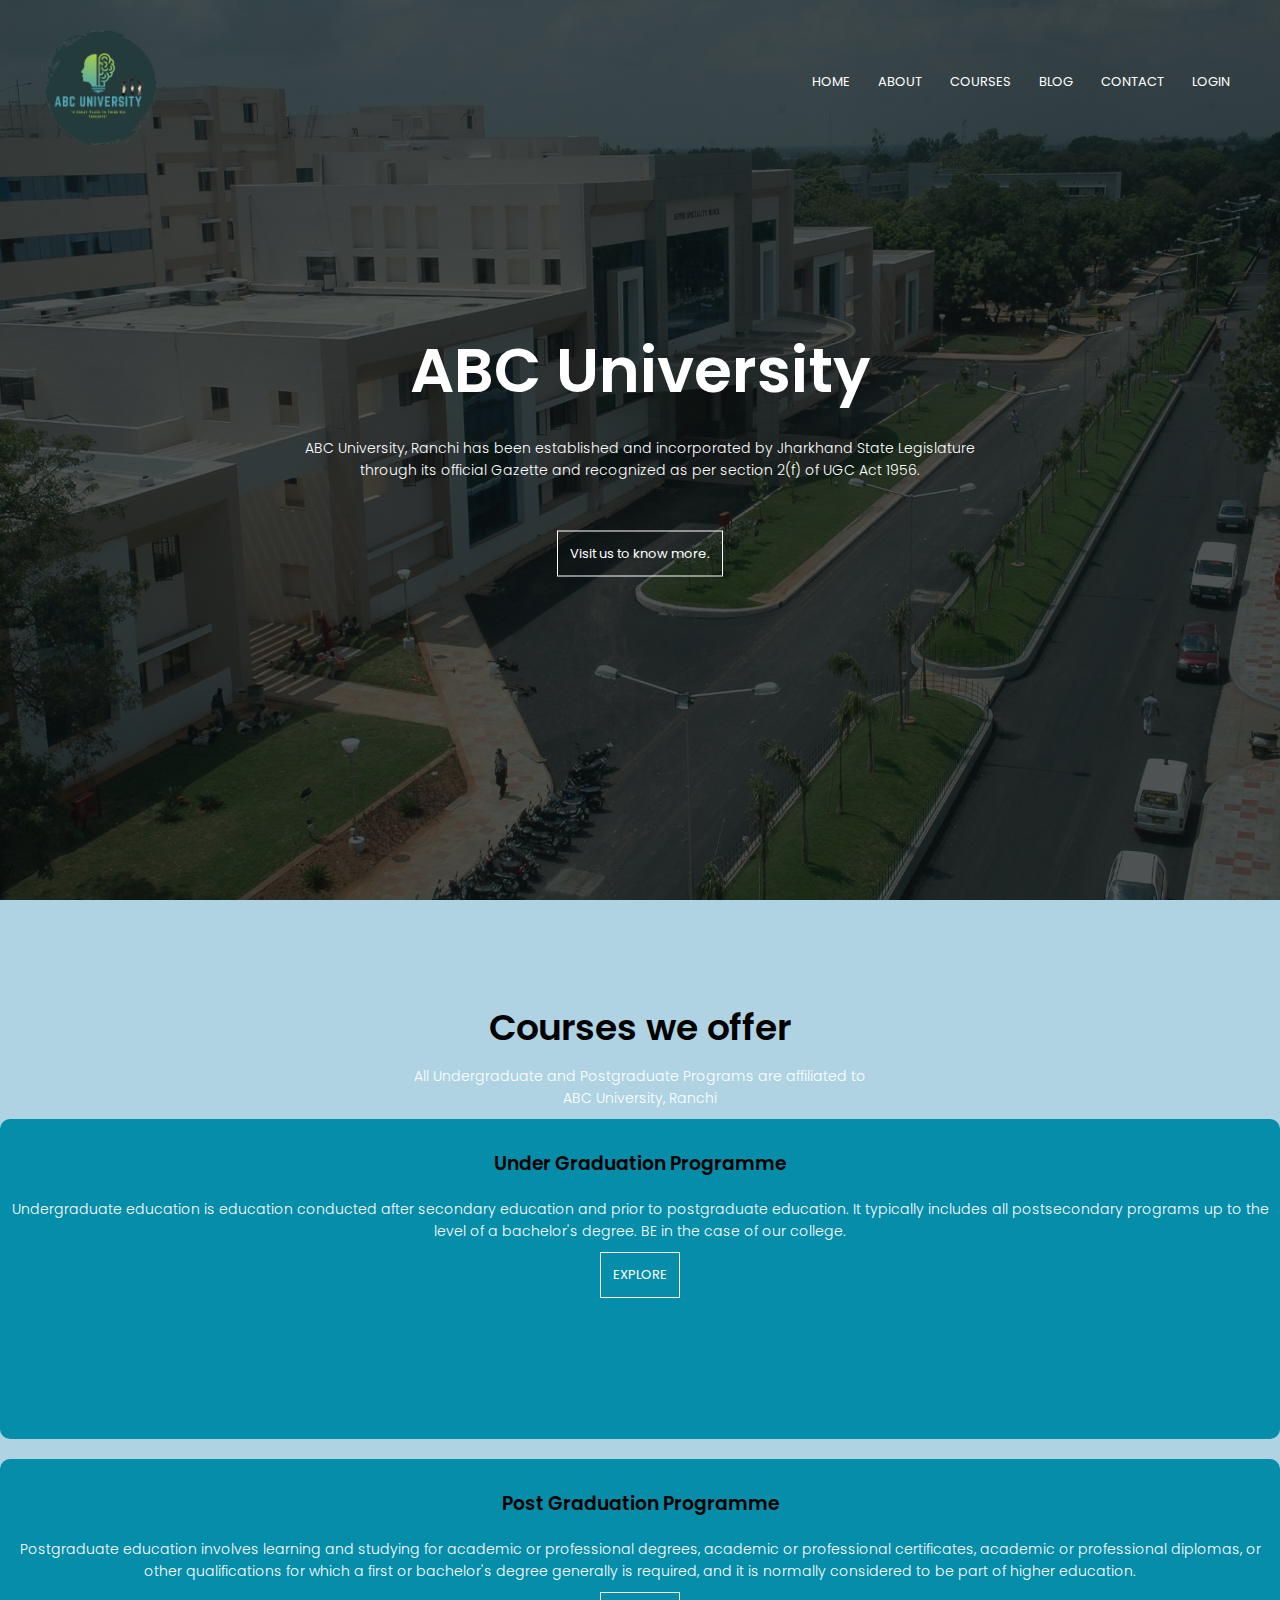
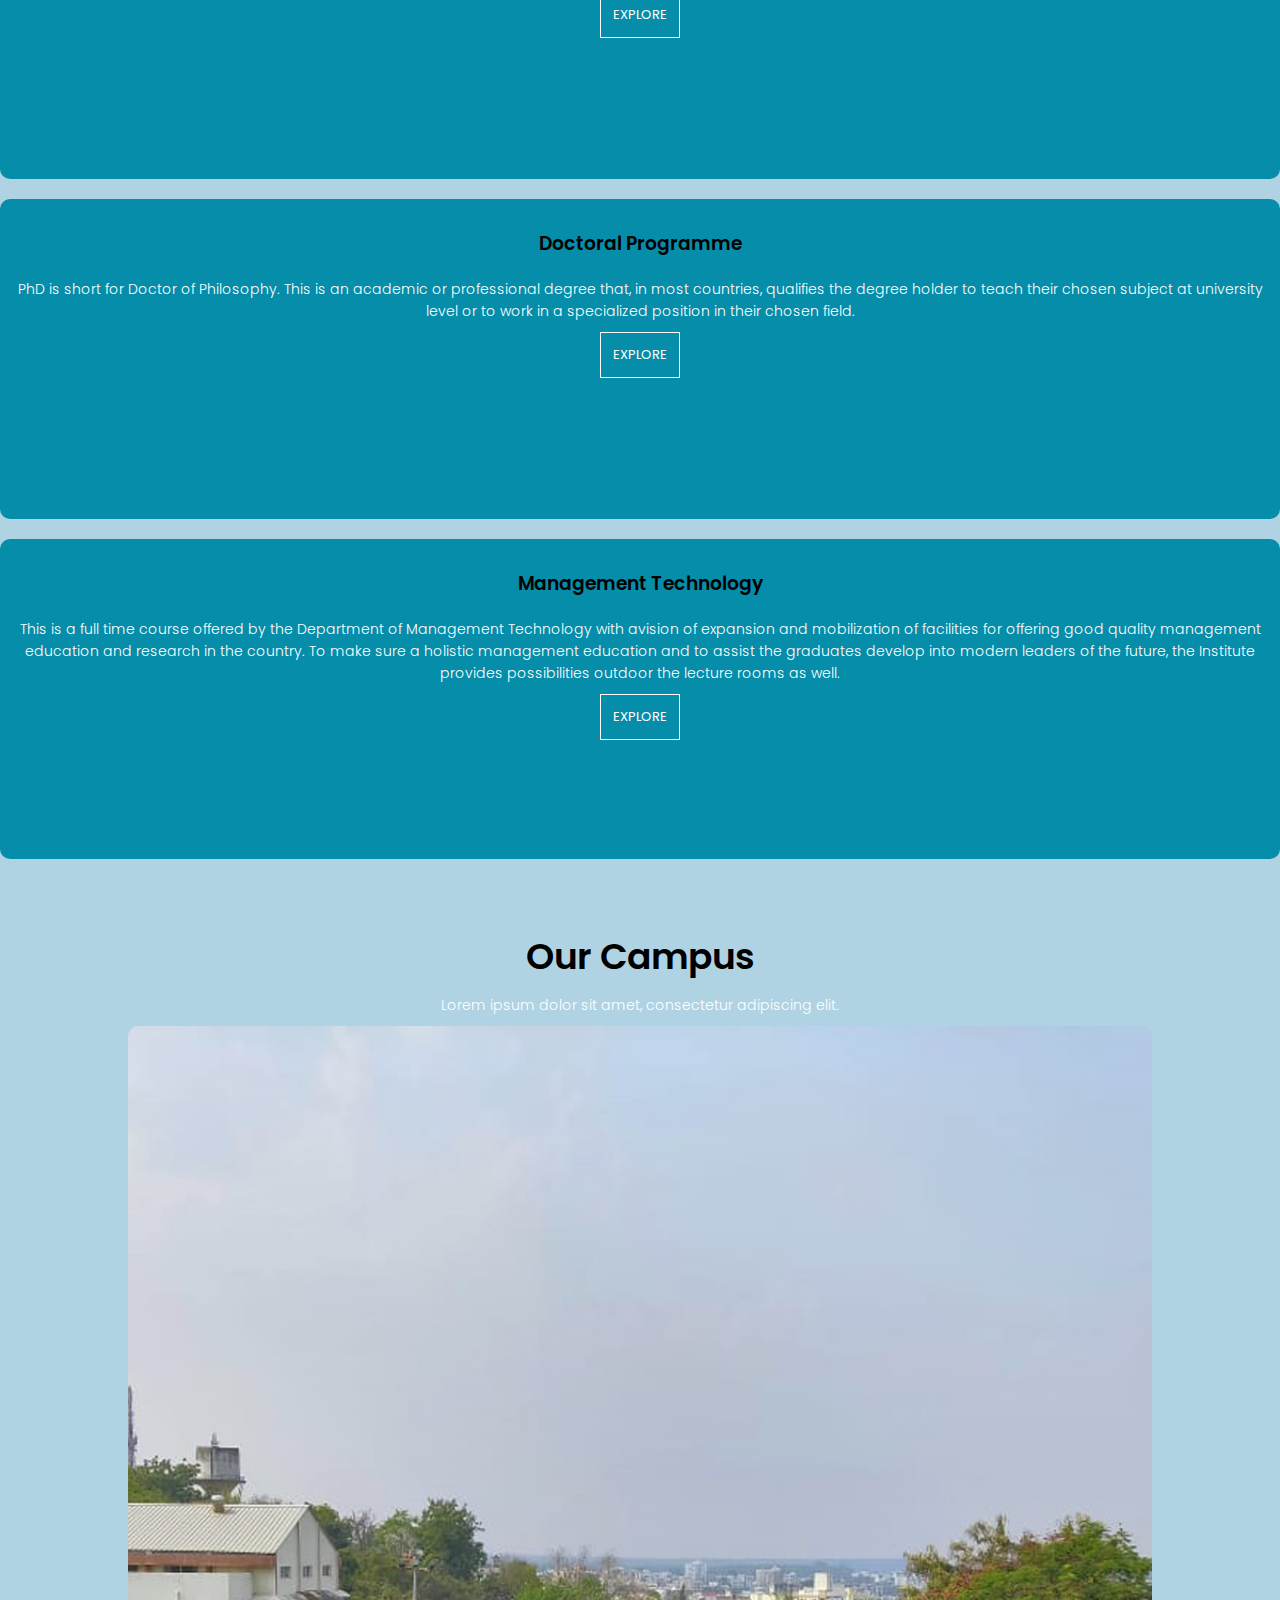
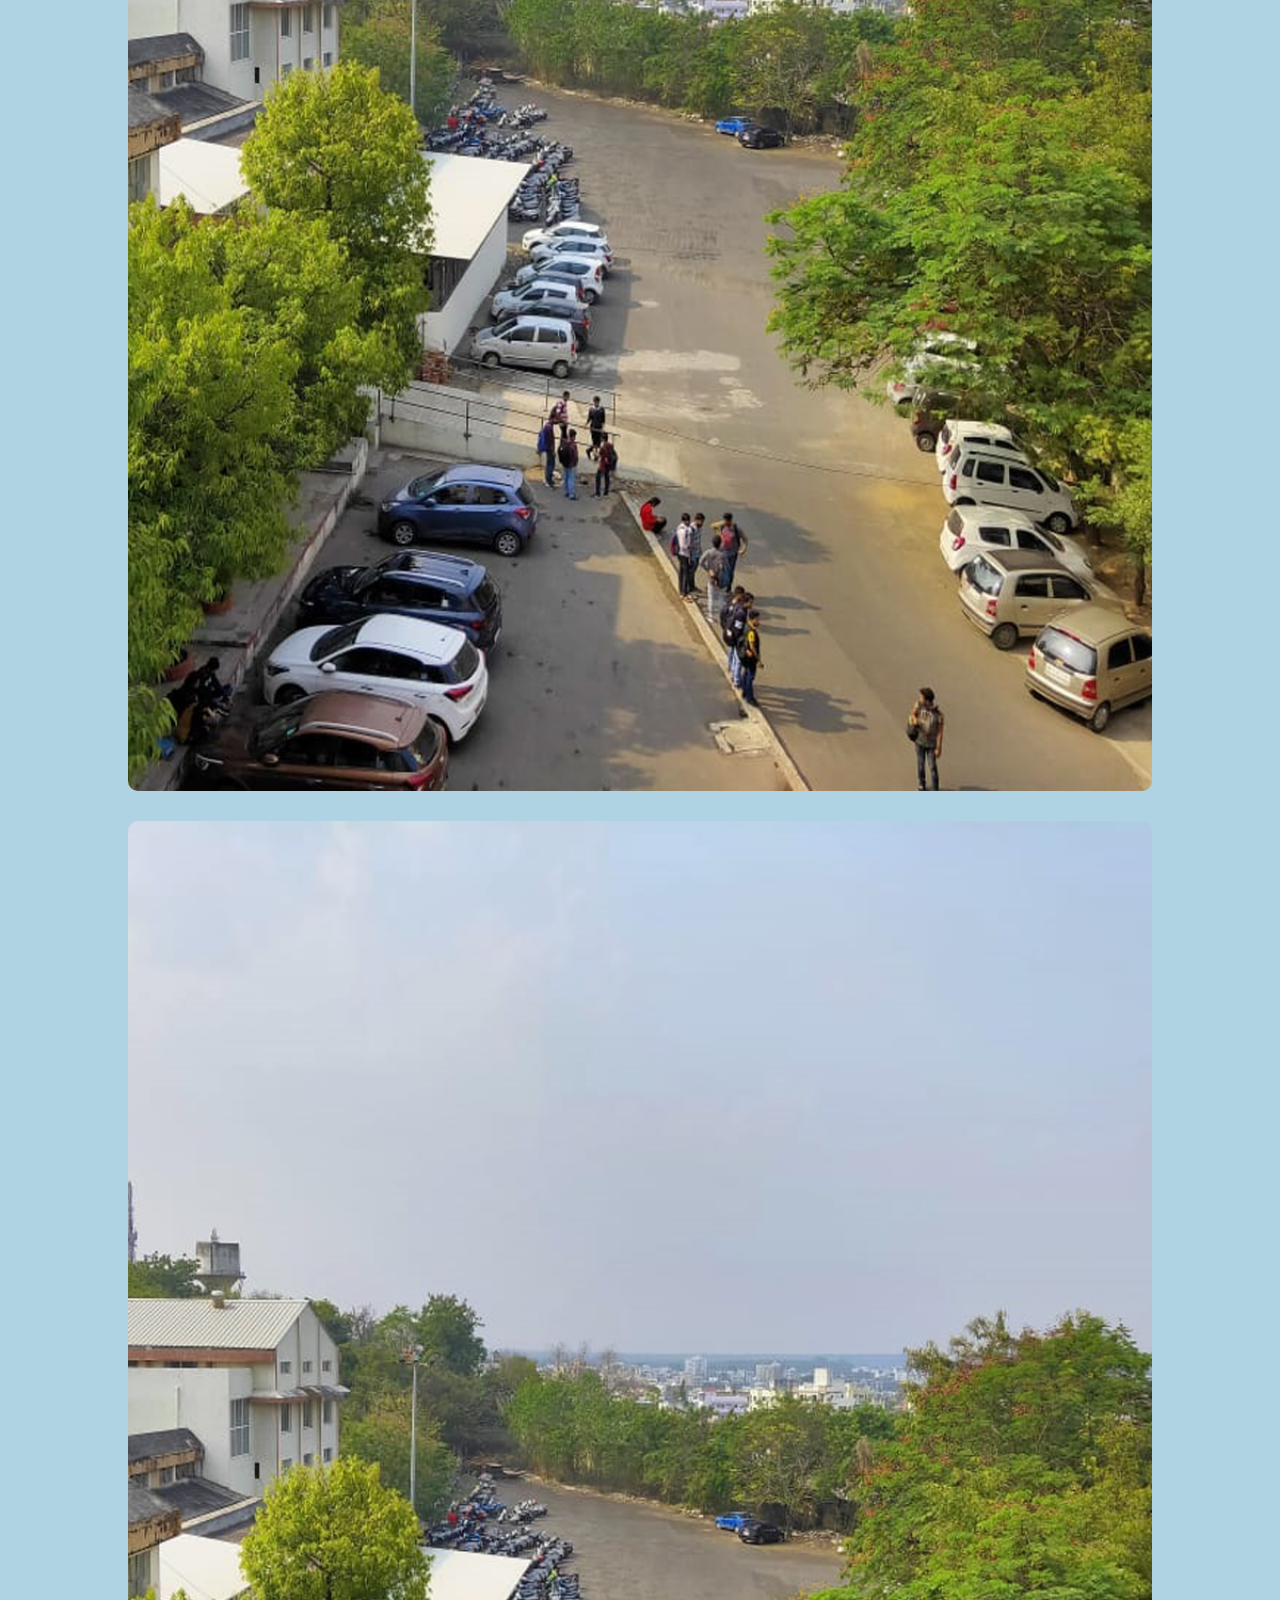
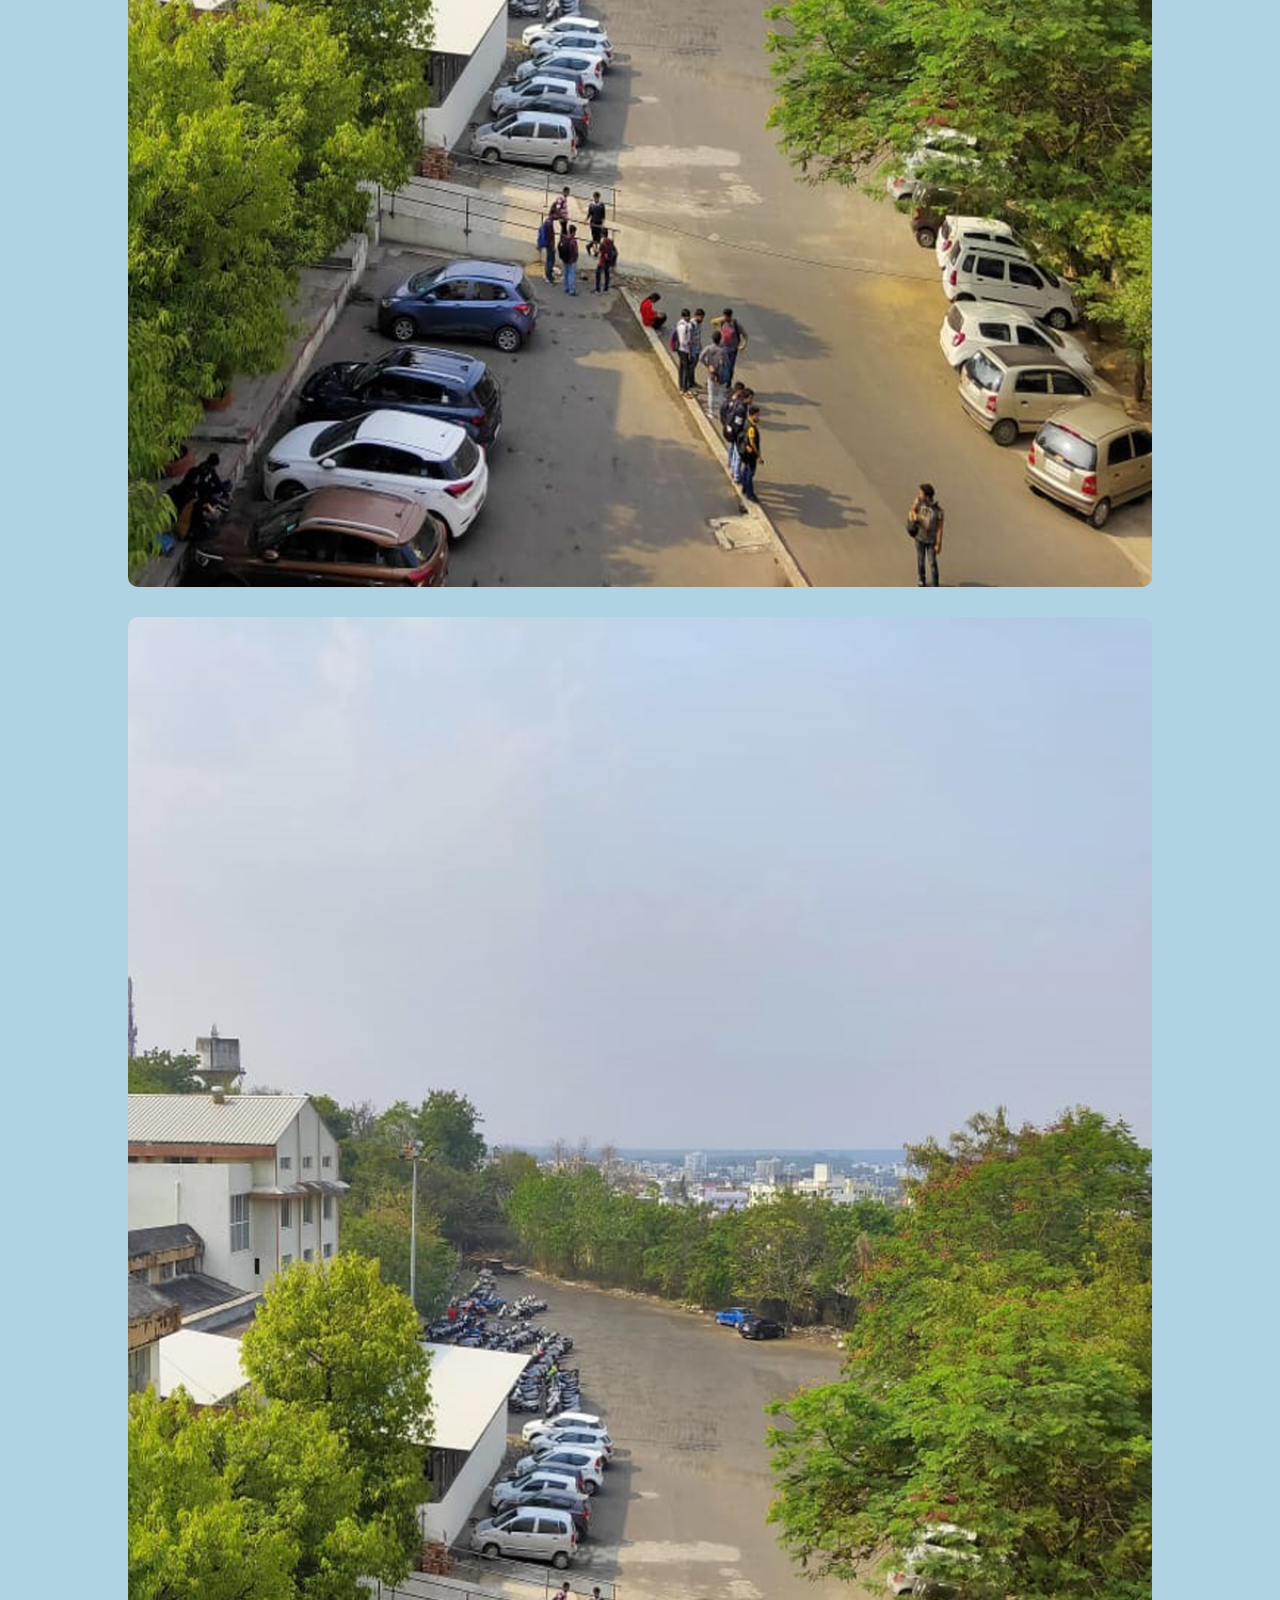
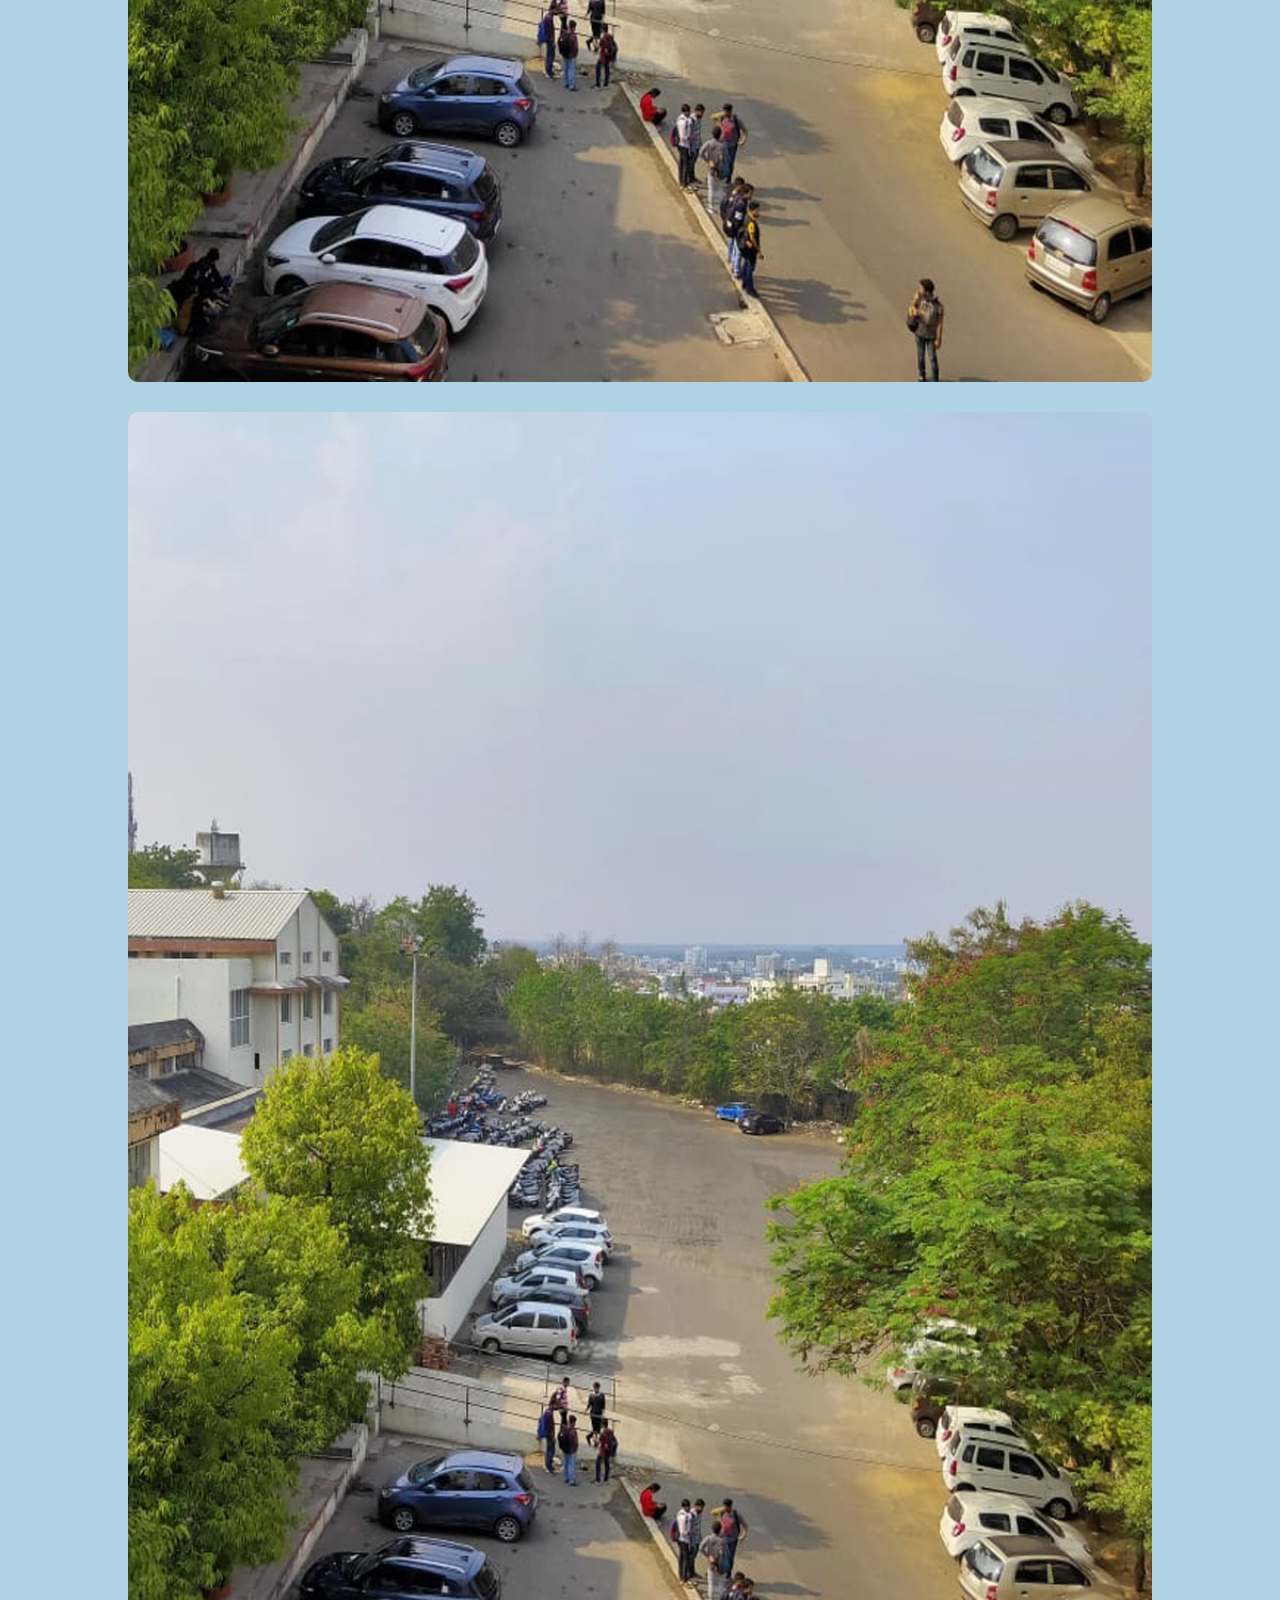
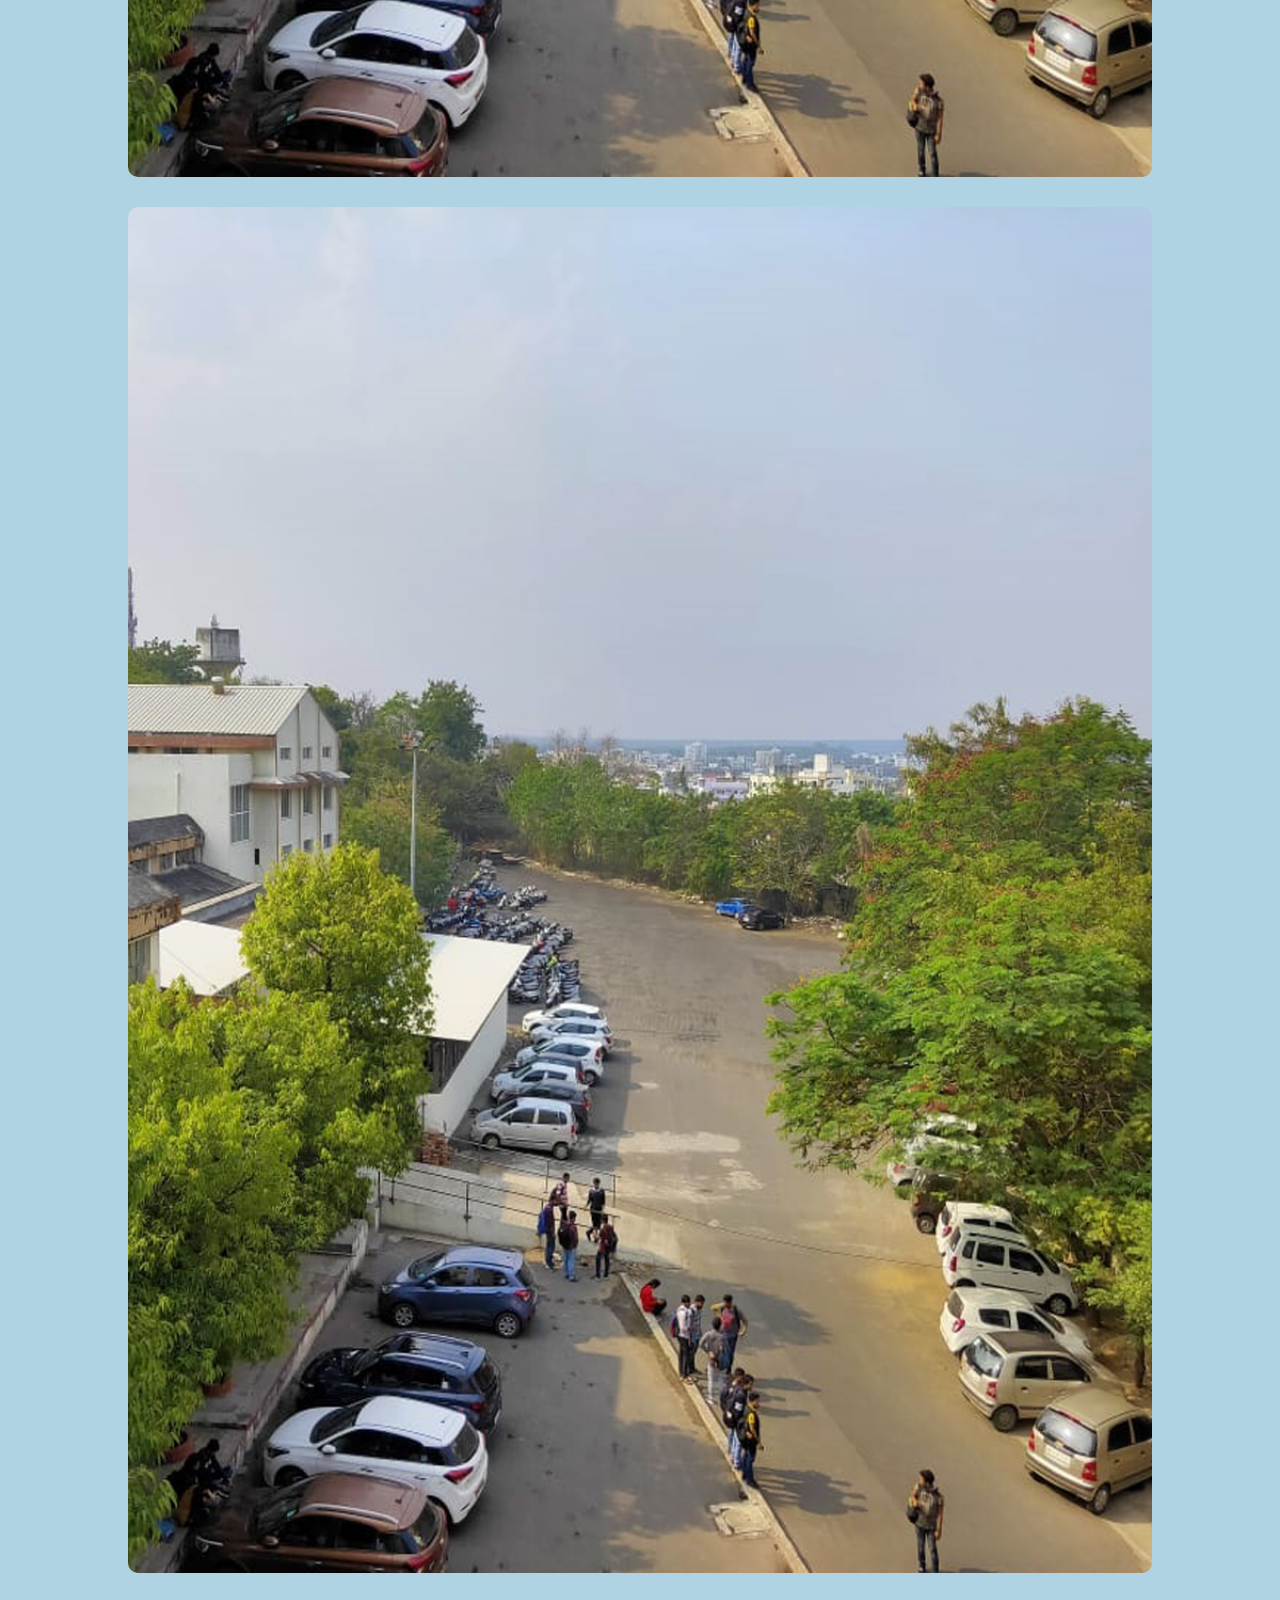
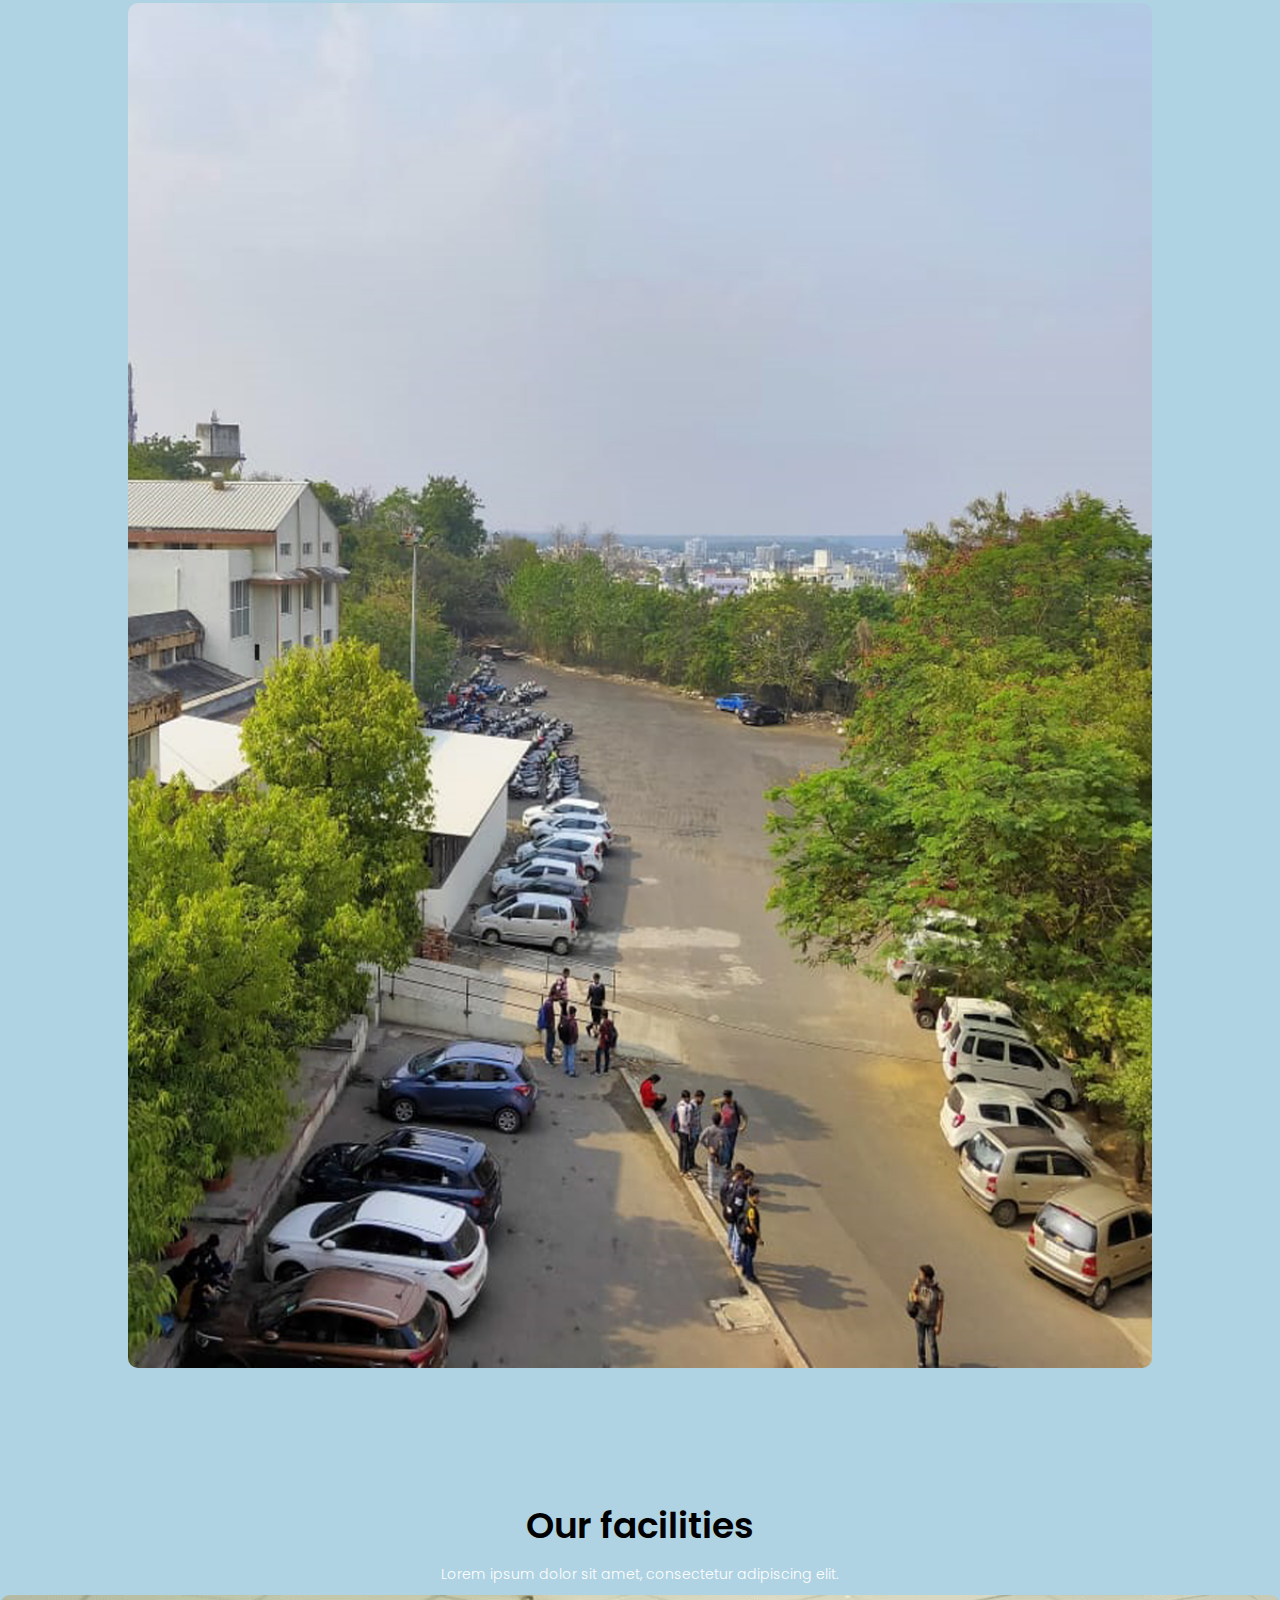
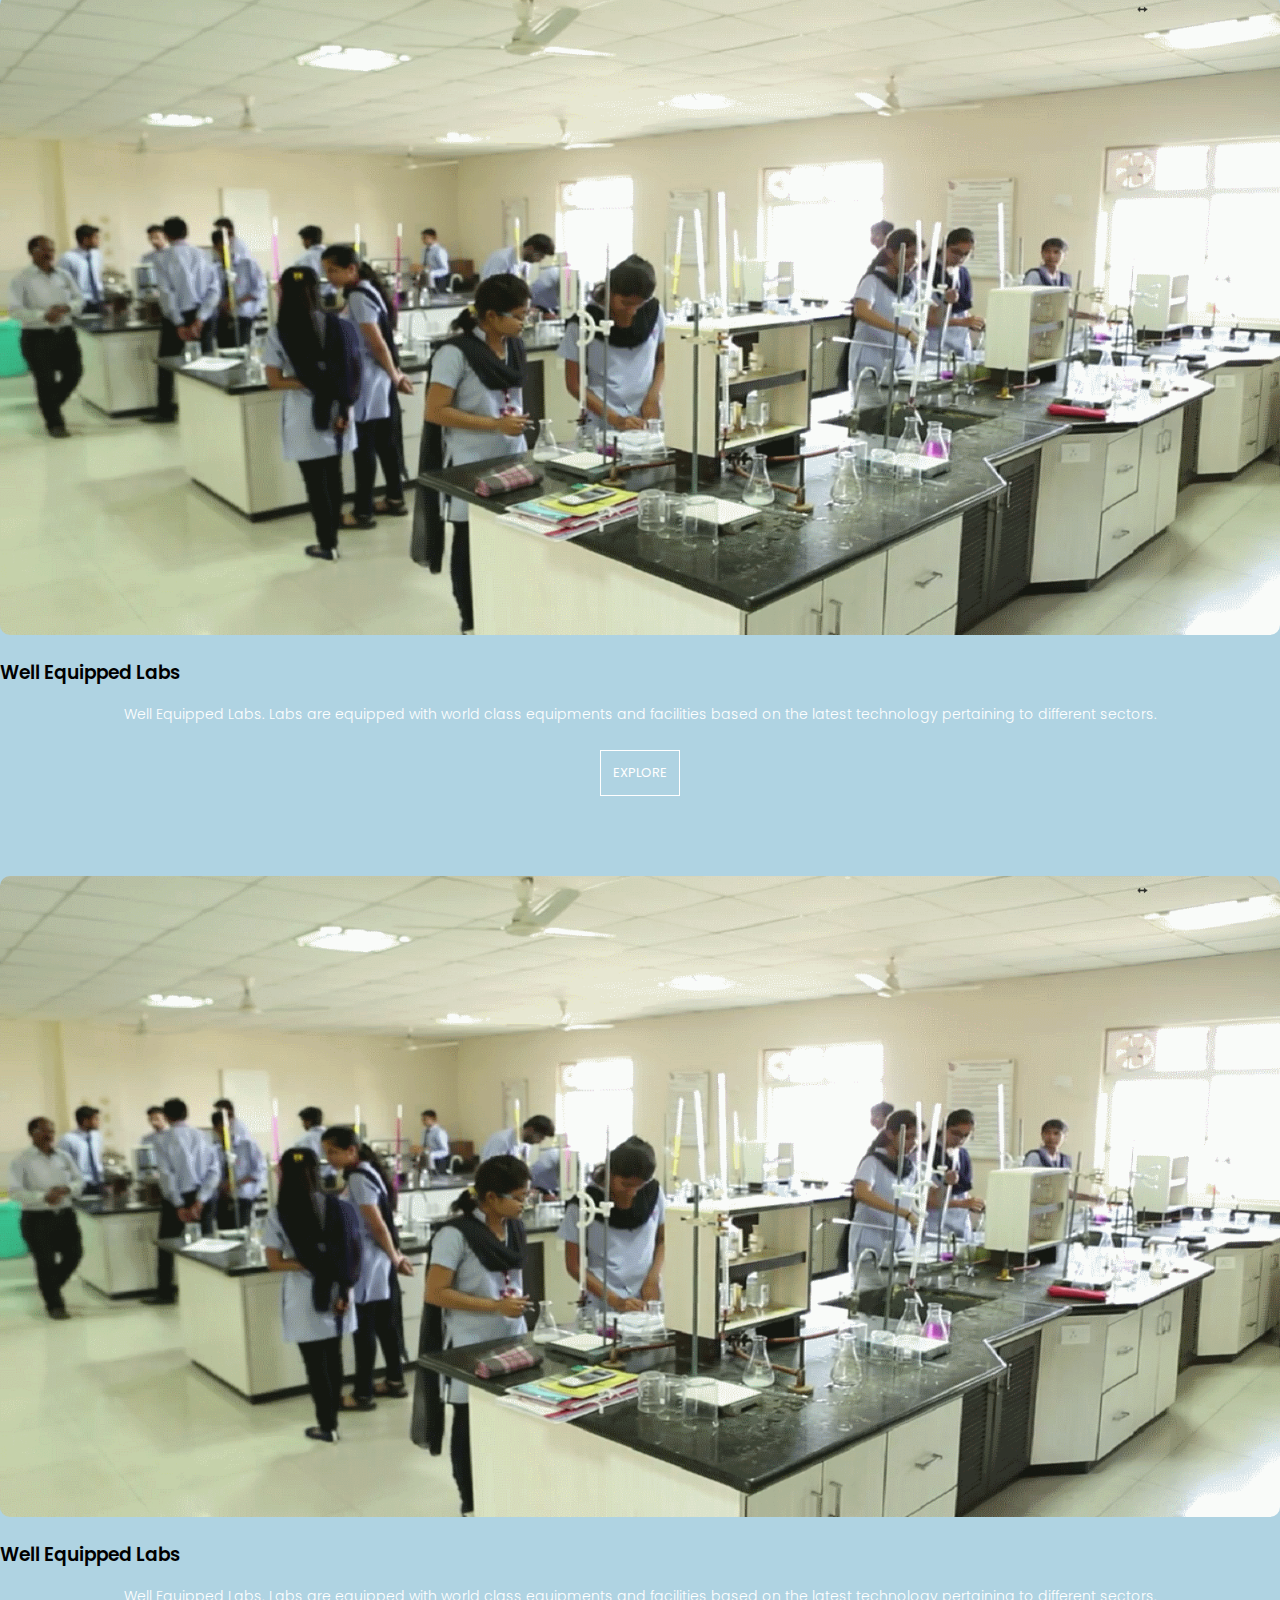
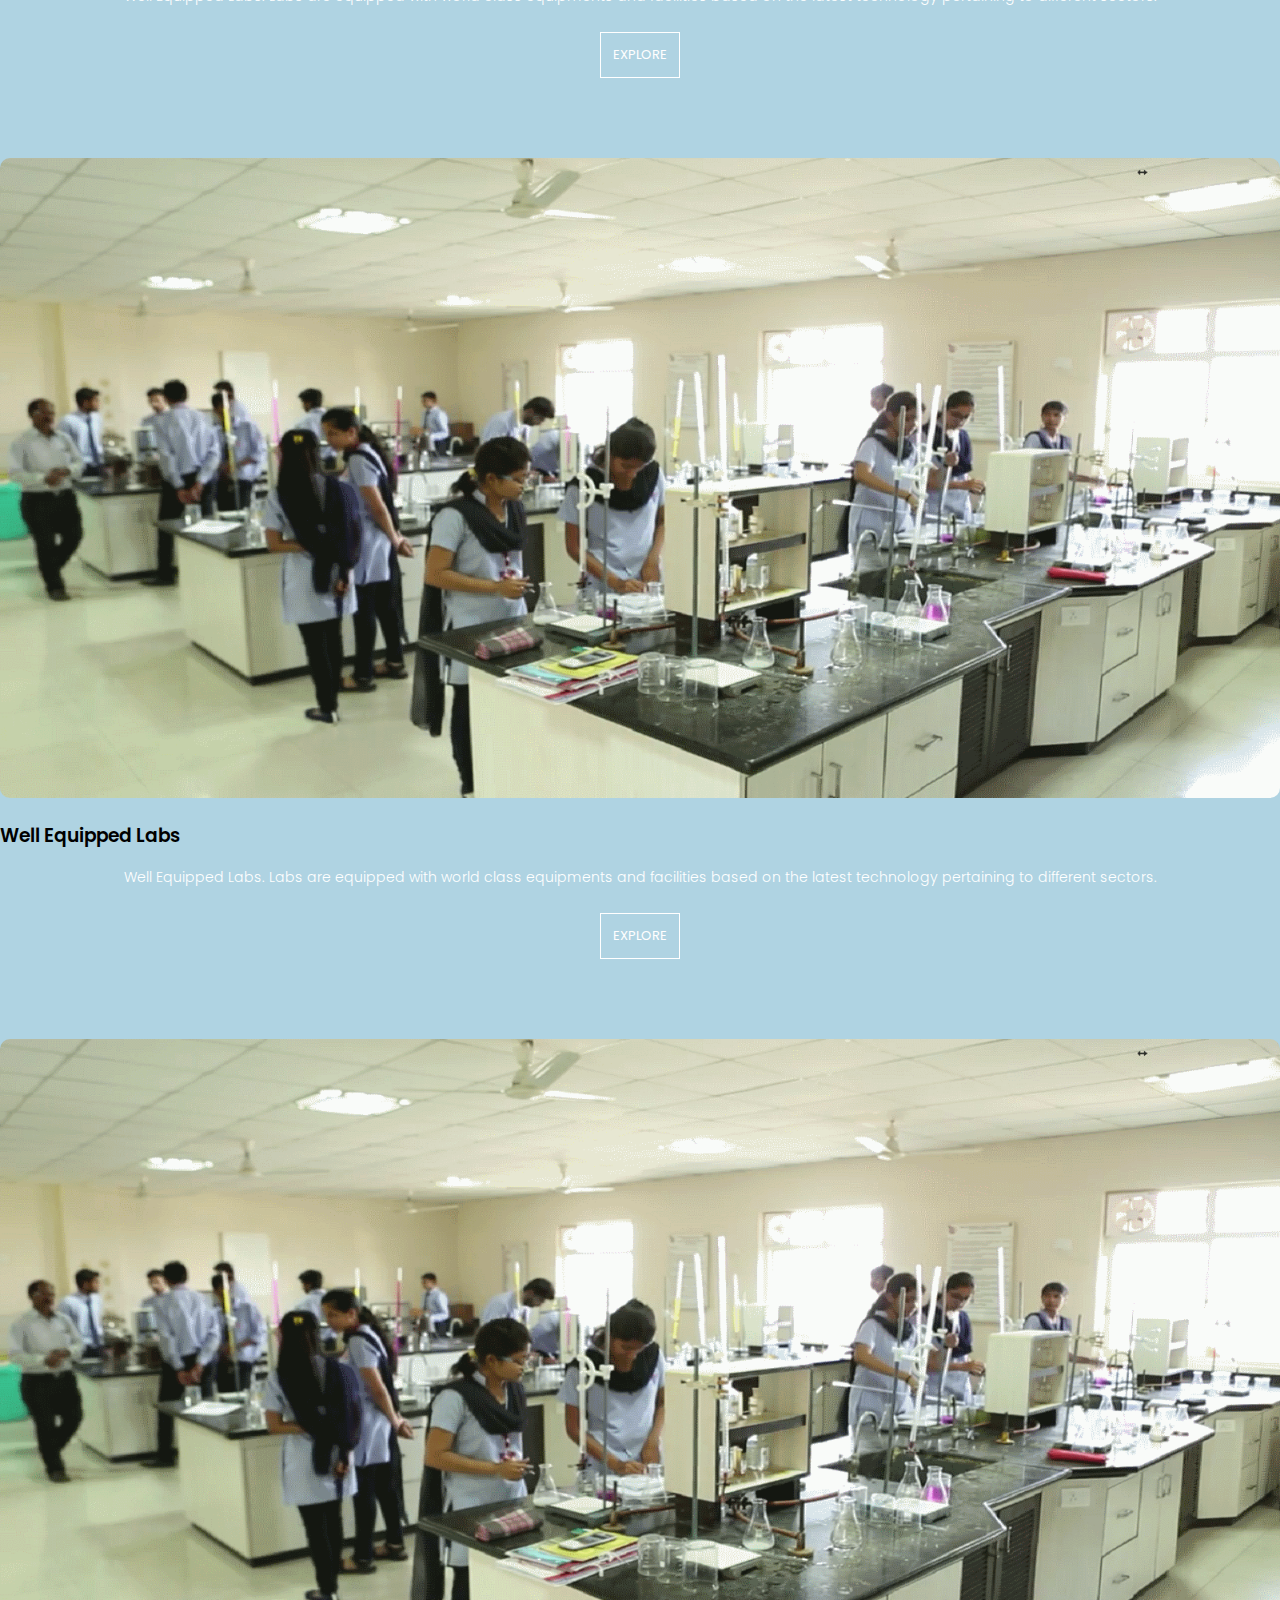
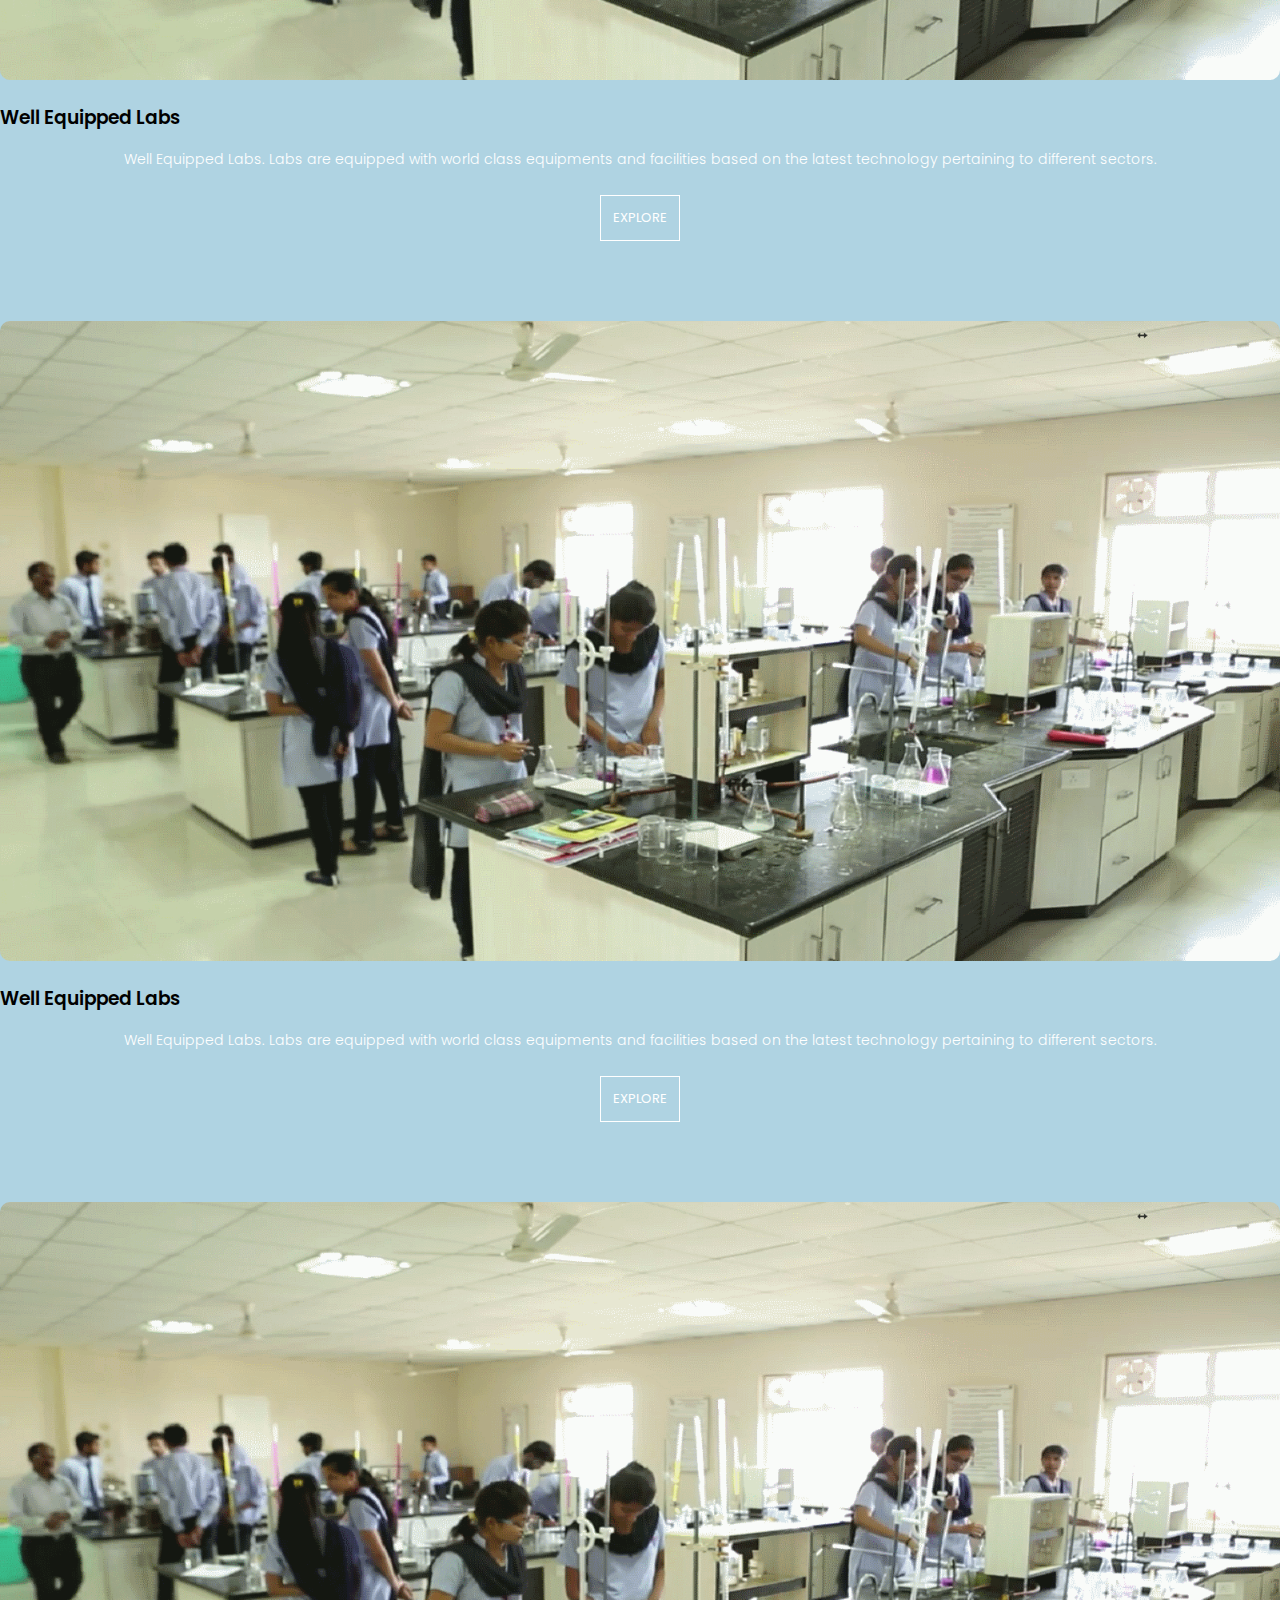
==== index.html @ eea1bbcf "Initial commit" ====
<!DOCTYPE html>
<html>
    <head>
        <meta name="viewport" content="width=device-width, initial-scale=1.0">
        <title>ABC University, Ranchi</title>
        <link rel="icon" href="images/LOGO.png">
        <link rel="stylesheet" href="https://cdn.jsdelivr.net/npm/bootstrap@4.6.2/dist/css/bootstrap.min.css" integrity="sha384-xOolHFLEh07PJGoPkLv1IbcEPTNtaed2xpHsD9ESMhqIYd0nLMwNLD69Npy4HI+N" crossorigin="anonymous">
        <link rel="stylesheet" href="css/style.css">
        <link href="https://fonts.googleapis.com/css2?family=Poppins:wght@100;200;300;400;600;700&display=swap" rel="stylesheet">
        <link rel="stylesheet" href="https://cdnjs.cloudflare.com/ajax/libs/font-awesome/6.4.0/css/all.min.css" integrity="sha512-iecdLmaskl7CVkqkXNQ/ZH/XLlvWZOJyj7Yy7tcenmpD1ypASozpmT/E0iPtmFIB46ZmdtAc9eNBvH0H/ZpiBw==" crossorigin="anonymous" referrerpolicy="no-referrer" />
    </head>
    <body>
        <section class="header">
            <nav>
                <a href="index.html"><img src="images/LOGO.png"></a>
                <div class="nav-links" id="navLinks">
                    <i class="fa fa-times" onclick="hideMenu()"></i>
                    <ul>
                        <li><a href="index.html">HOME</a></li>
                        <li><a href="about.html">ABOUT</a></li>
                        <li><a href="course.html">COURSES</a></li>
                        <li><a href="blog.html">BLOG</a></li>
                        <li><a href="contact.html">CONTACT</a></li>
                        <li><a href="#">LOGIN</a></li>
                    </ul>
                </div>
                <i class="fa fa-bars" onclick="showMenu()"></i>
            </nav>
            <div class="text-box">
                <h1>ABC University</h1>
                <p>
                    ABC University, Ranchi has been established and incorporated by Jharkhand State Legislature <br>through its official Gazette and recognized as per section 2(f) of UGC Act 1956.
                </p>
                <a href="contact.html" class="btn1">Visit us to know more.</a>
            </div>
        </section>

<!-- ------- COURSE ------- -->


<section class="course">
    <h1>Courses we offer</h1>
    <p>All Undergraduate and Postgraduate Programs are affiliated to 
        <br>ABC University, Ranchi</p>

	<div class="container">
		<div class="row">
			<div class="col-12 col-md-6 col-lg-6">
				<div class="cardd">
                    <h3>Under Graduation Programme</h3>
            <p>Undergraduate education is education conducted after secondary education and prior to postgraduate education. It typically includes all postsecondary programs up to the level of a bachelor's degree. BE in the case of our college.</p>
            <a href="ugcourses.html" class="btn1 red-btn">EXPLORE</a> 
                </div>
			</div>
			<div class="col-12 col-md-6 col-lg-6">
				<div class="cardd">
                    <h3>Post Graduation Programme</h3>
                    <p>Postgraduate education involves learning and studying for academic or professional degrees, academic or professional certificates, academic or professional diplomas, or other qualifications for which a first or bachelor's degree generally is required, and it is normally considered to be part of higher education.</p>
                    <a href="#" class="btn1 red-btn">EXPLORE</a>
                </div>
			</div>
            <div class="col-12 col-md-6 col-lg-6">
				<div class="cardd">
                    <h3>Doctoral Programme</h3>
                    <p>PhD is short for Doctor of Philosophy. This is an academic or professional degree that, in most countries, qualifies the degree holder to teach their chosen subject at university level or to work in a specialized position in their chosen field.</p>
                    <a href="#" class="btn1 red-btn">EXPLORE</a>
                </div>
			</div>
            <div class="col-12 col-md-6 col-lg-6">
				<div class="cardd">
                    <h3>Management Technology</h3>
                    <p>This is a full time course offered by the Department of Management Technology with avision of expansion and mobilization of facilities for offering good quality management education and research in the country.
                    To make sure a holistic management education and to assist the graduates develop into modern leaders of the future, the Institute provides possibilities outdoor the lecture rooms as well.</p>
                    <a href="#" class="btn1 red-btn">EXPLORE</a>
                </div>
			</div>
            
		</div>
	</div>
</section>

<!-- ------- CAMPUS --------->

<section  class="campus">
    <h1>Our Campus</h1>
    <p>Lorem ipsum dolor sit amet, consectetur adipiscing elit.</p>

    <div class="container">
        <div class="row">
            <div class="col-12 col-md-4 col-lg-4 campus-gallery">
                <img src="images/parking.png">
            <div class="layer">
                <h3>Parking</h3>
            </div>
            </div>
        
            <div class="col-12 col-md-4 col-lg-4 campus-gallery">
                <img src="images/parking.png">
            <div class="layer">
                <h3>Parking</h3>
            </div>
            </div>

            <div class="col-12 col-md-4 col-lg-4 campus-gallery">
                <img src="images/parking.png">
            <div class="layer">
                <h3>Parking</h3>
            </div>
            </div>

            <div class="col-12 col-md-4 col-lg-4 campus-gallery">
                <img src="images/parking.png">
            <div class="layer">
                <h3>Parking</h3>
            </div>
            </div>

            <div class="col-12 col-md-4 col-lg-4 campus-gallery">
                <img src="images/parking.png">
            <div class="layer">
                <h3>Parking</h3>
            </div>
            </div>

            <div class="col-12 col-md-4 col-lg-4 campus-gallery">
                <img src="images/parking.png">
            <div class="layer">
                <h3>Parking</h3>
            </div>
            </div>
        </div>
    </div>
</section>



<!-- -------FACILITIES------- -->

<section class="facilities">
    <h1>Our facilities</h1>
    <p>Lorem ipsum dolor sit amet, consectetur adipiscing elit.</p>

        <div class="container">
            <div class="row">
                <div class="col-12 col-md-4 col-lg-4 facilities-a">
                    <img src="images/background.png" alt="">
                    <h3>Well Equipped Labs</h3>
                    <p>Well Equipped Labs. Labs are equipped with world class equipments and facilities based on the latest technology pertaining to different sectors.</p>
                    <br>
                    <a class="btn1 red-btn" href="#">EXPLORE</a>
                </div>
                <div class="col-12 col-md-4 col-lg-4 facilities-a">
                    <img src="images/background.png" alt="">
                    <h3>Well Equipped Labs</h3>
                    <p>Well Equipped Labs. Labs are equipped with world class equipments and facilities based on the latest technology pertaining to different sectors.</p>
                    <br>
                    <a class="btn1 red-btn" href="#">EXPLORE</a>
                </div>
                <div class="col-12 col-md-4 col-lg-4 facilities-a">
                    <img src="images/background.png" alt="">
                    <h3>Well Equipped Labs</h3>
                    <p>Well Equipped Labs. Labs are equipped with world class equipments and facilities based on the latest technology pertaining to different sectors.</p>
                    <br>
                    <a class="btn1 red-btn" href="#">EXPLORE</a>
                </div>
                <div class="col-12 col-md-4 col-lg-4 facilities-a">
                    <img src="images/background.png" alt="">
                    <h3>Well Equipped Labs</h3>
                    <p>Well Equipped Labs. Labs are equipped with world class equipments and facilities based on the latest technology pertaining to different sectors.</p>
                    <br>
                    <a class="btn1 red-btn" href="#">EXPLORE</a>
                </div>
                <div class="col-12 col-md-4 col-lg-4 facilities-a">
                    <img src="images/background.png" alt="">
                    <h3>Well Equipped Labs</h3>
                    <p>Well Equipped Labs. Labs are equipped with world class equipments and facilities based on the latest technology pertaining to different sectors.</p>
                    <br>
                    <a class="btn1 red-btn" href="#">EXPLORE</a>
                </div>
                <div class="col-12 col-md-4 col-lg-4 facilities-a">
                    <img src="images/background.png" alt="">
                    <h3>Well Equipped Labs</h3>
                    <p>Well Equipped Labs. Labs are equipped with world class equipments and facilities based on the latest technology pertaining to different sectors.</p>
                    <br>
                    <a class="btn1 red-btn" href="#">EXPLORE</a>
                </div>
            </div>
        </div>
</section>


<!-- -------Testimonials----- -->

<section class="testimonials">
    <h1>What our students say</h1>
    <p>Lorem ipsum dolor sit amet, consectetur adipiscing elit.</p>
    <div class="container">
        <div class="row">
            <div class="col-12 col-md-6 col-lg-6 ">
                <div class="testimonials-a">
                <img src="images/user1.png" alt="">
            <div>
                <p>
                    Yes,  it is an amazing life in that campus but i could only enjoy 1 year as later pandemic happened.  We have all courses text book as well as other books in our library. Our college is always clean the food in canteen is hygienic too. The area is totally safe and it is 5-7 min walking from the station & college can handle the emergenices too.
                </p>
                <h3>Manish Sharma</h3>
                <i class="fa fa-star"></i>
                <i class="fa fa-star"></i>
                <i class="fa fa-star"></i>
                <i class="fa fa-star"></i>
                <i class="fa fa-star-o"></i>
            </div>
            </div>
            </div>
            <div class="col-12 col-md-6 col-lg-6">
                <div class="testimonials-a">
            <img src="images/user2.jpeg" alt="">
            <div>
                <p>
                    Yes My college has necessary infrastructure and facilities. We have many fans, lights, blackboard, smart board in the classroom. it is an amazing life in that campus but i could only enjoy 1 year as later pandemic happened. There 3 basketball grounds, one football ground. badminton area, chess room, 3 canteen, library and much more. 
                </p>
                <h3>Ayush Anand</h3>
                <i class="fa fa-star"></i>
                <i class="fa fa-star"></i>
                <i class="fa fa-star"></i>
                <i class="fa fa-star"></i>
                <i class="fa fa-star-half-o"></i>
            </div>
            </div>
        </div>
        </div>
    </div>
</section>

<!-- --------Contact -------  -->

<section class="contactUs">
    <h1>Enroll for our courses <br>And enquire about Admissions</h1>
    <a href="contact.html" class="btn1">CONTACT US</a>
</section>


<!-- ------- Footer -------  -->

<section class="footer">
    <h4>About us</h4>
    <p>
        ABC University, Ranchi has been established and incorporated by Jharkhand State Legislature <br>through its official Gazette and recognized as per section 2(f) of UGC Act 1956.
    </p>
    <div class="icons">
        <a class="plain-link" href="#"><i class="fa fa-twitter"></i></a>
        <a class="plain-link" href="#"><i class="fa fa-facebook"></i></a>
        <a class="plain-link" href="#"><i class="fa fa-instagram"></i></a>
        <a class="plain-link" href="#"><i class="fa fa-youtube"></i></a>
    </div>
    <p>
        Made by Manish Sharma
        <br>
        Copyright @ 2023
            <a class="plain-link icons-blue" href="#"><i class="fa fa-linkedin"></i></a>
            <a class="plain-link icons-blue" href="#"><i class="fa fa-github"></i></a>
            <a class="plain-link icons-blue" href="#"><i class="fa fa-instagram"></i></a>
            <a class="plain-link icons-blue" href="#"><i class="fa fa-at"></i></a>
    </p>
</section>

<!-- -------------JavaScript for Nav Bar------------ -->
        <script>
            var navLinks = document.getElementById("navLinks");
            function showMenu(){
                navLinks.style.right = "0";
            }
            function hideMenu(){
                navLinks.style.right = "-200px";
            }
        </script>
        <script src="https://cdn.jsdelivr.net/npm/jquery@3.5.1/dist/jquery.slim.min.js" integrity="sha384-DfXdz2htPH0lsSSs5nCTpuj/zy4C+OGpamoFVy38MVBnE+IbbVYUew+OrCXaRkfj" crossorigin="anonymous"></script>
        <script src="https://cdn.jsdelivr.net/npm/bootstrap@4.6.2/dist/js/bootstrap.bundle.min.js" integrity="sha384-Fy6S3B9q64WdZWQUiU+q4/2Lc9npb8tCaSX9FK7E8HnRr0Jz8D6OP9dO5Vg3Q9ct" crossorigin="anonymous"></script>

    </body>
</html>
---- css/style.css ----
* {
  margin: 0;
  padding: 0;
  font-family: "Poppins", sans-serif;
  scroll-behavior: smooth;
}

body {
  background-color: #AFD3E2;
}

::-webkit-scrollbar {
  width: 5px;
}

::-webkit-scrollbar-track {
  background: #f1f1f1;
}

::-webkit-scrollbar-thumb {
  background: #888;
}

::-webkit-scrollbar-thumb:hover {
  background: #555;
}

.header {
  min-height: 100vh;
  width: 100%;
  background-image: linear-gradient(rgba(4, 9, 10, 0.7), rgba(4, 9, 10, 0.7)),
    url(/images/banner.jpg);
  background-position: center;
  background-size: cover;
  position: relative;
}

nav {
  display: flex;
  padding: 2% 3%;
  justify-content: space-between;
  align-items: center;
}

nav img {
  height: 120px;
}

.nav-links {
  margin-top: -50px;
  flex: 1;
  text-align: right;
}

.nav-links ul li {
  list-style: none;
  display: inline-block;
  padding: 8px 12px;
  position: relative;
}

.nav-links ul li a {
  color: white;
  text-decoration: none;
  font-size: 13px;
}

.nav-links ul li ::after {
  content: "";
  width: 0%;
  height: 2px;
  background: #f44336;
  display: block;
  margin: auto;
  transition: 0.3s;
}

.nav-links ul li :hover::after {
  width: 100%;
}

.text-box {
  width: 90%;
  color: white;
  position: absolute;
  top: 50%;
  left: 50%;
  transform: translate(-50%, -50%);
  text-align: center;
}

.text-box h1 {
  font-size: 62px;
}
.text-box p {
  margin: 10px 0 40px;
  font-size: 14px;
  color: white;
}

.plain-link {
  text-decoration: none;
  color: inherit;
  cursor: pointer;
}

.btn1 {
  display: inline-block;
  text-decoration: none !important;
  color: white !important;
  border: 1px solid white;
  padding: 12px;
  font-size: 13px;
  background: transparent;
  position: relative;
  cursor: pointer;
}

.btn1:hover {
  border: 1px solid #f44336;
  background: #f44336;
  transition: 0.5s;
}

nav .fa {
  display: none;
}

.header h3 {
  color: white;
  position: absolute;
  transform: translate(-50%);
  margin-top: 80px;
  left: 50%;
  font-weight: 100;
  font-size: 16px;
}

@media (max-width: 700px) {
  nav img {
    height: 70px;
    padding: 20px;
  }
  .text-box h1 {
    font-size: 20px;
  }
  .nav-links ul li {
    display: block;
  }
  .nav-links {
    margin-top: 0px;
    position: fixed;
    background: #f44336;
    height: 100vh;
    width: 200px;
    top: 0;
    right: -200px;
    text-align: left;
    z-index: 2;
    transition: 0.5s;
  }
  nav .fa {
    display: block;
    color: #fff;
    margin: 10px;
    font-size: 22px;
    cursor: pointer;
    padding: 10px;
  }
  .nav-links ul {
    padding: 30px;
  }

  .arrows {
    /* width: 40px;
    height: 28px; */
    bottom: 50px;
    opacity: 0.8;
  }

  .arrows path {
    stroke: #aaa;
  }

  .header h3 {
    display: none;
  }
  ::-webkit-scrollbar {
    display: none;
  }
}

/* -------COURSE------- */

.course {
  margin: auto;
  text-align: center;
  padding-top: 100px;
}
h1 {
  font-size: 36px;
  font-weight: 600;
}
p {
  color: #ffff;
  font-size: 14px;
  font-weight: 300;
  line-height: 22px;
  padding: 10px;
}

.cardd{
	background: #068DA9;
  border-radius: 10px;
  height: 320px;
  padding-top: 20px;
  margin-bottom: 20px;
  box-sizing: border-box;
  transition: 0.2s;
}
h3 {
  text-align: center;
  font-weight: 600;
  margin: 10px 0;
}
.cardd:hover {
  box-shadow: 0 0 20px 0px rgba(0, 0, 0, 0.2);
}

@media (max-width: 1000px) {
  .cardd{
    height: 500px;
  }
}

/* ------- campus ------- */

.campus {
  width: 80%;
  margin: auto;
  text-align: center;
  padding-top: 50px;
}

.campus-gallery {
  border-radius: 10px;
  margin-bottom: 30px;
  position: relative;
  overflow: hidden;
}

.campus-gallery img {
  width: 100%;
  display: block;
}

.layer {
  background: transparent;
  height: 100%;
  width: 100%;
  position: absolute;
  top: 0;
  left: 0;
  transition: 0.2s;
}

.layer h3 {
  width: 100%;
  font-weight: 500;
  color: white;
  font-size: 26px;
  bottom: 0;
  left: 50%;
  transform: translateX(-50%);
  position: absolute;
  opacity: 0;
  transition: 0.2s;
}

.layer:hover h3 {
  bottom: 49%;
  opacity: 1;
}

/* --------facilities-------- */

.facilities {
  text-align: center;
  padding-top: 100px;
}

.facilities-a {
  border-radius: 10px;
  margin-bottom: 80px;
}

.facilities-a img {
  max-width: 100%;
  min-height: 40%;
  border-radius: 10px;
}

.facilities-a p {
  padding: 0;
}

.facilities-a h3 {
  margin-top: 16px;
  margin-bottom: 16px;
  text-align: left;
}

/* --------- Testimonials ------- */

.testimonials {
  padding-top: 100px;
  text-align: center;
}

.testimonials-a {
  border-radius: 10px;
  margin-bottom: 5%;
  text-align: left;
  background: #068DA9;
  padding: 35px;
  padding-left: 30px;
  cursor: pointer;
  display: flex;
  transition: 0.5s;
}

.testimonials-a img {
  margin-top: 20px;
  height: 50px;
  margin-left: 5px;
  margin-right: 30px;
  border-radius: 50%;
}

.testimonials-a:hover {
  box-shadow: 0 0 20px 0px rgba(0, 0, 0, 0.2);
}

.testimonials-a p {
  padding: 0;
}

.testimonials-a h3 {
  margin-top: 15px;
  text-align: left;
}

.testimonials-a .fa {
  color: #fa7e75;
}


/* ------- Contact ------- */

.contactUs {
  margin: 100px auto;
  width: 80%;
  background-image: linear-gradient(rgba(0, 0, 0, 0.7), rgba(0, 0, 0, 0.7)),
    url(/images/students.jpg);
  background-position: center;
  background-size: cover;
  border-radius: 10px;
  text-align: center;
  padding: 100px 0;
}

.contactUs h1 {
  color: white;
  margin-bottom: 40px;
  padding: 0;
}

@media (max-width: 700) {
  .contactUs h1 {
    font-size: 24px;
  }
}

/* --------footer-------- */

.footer {
  width: 100%;
  text-align: center;
  padding: 30px 0;
}

.footer h4 {
  margin-bottom: 25px;
  margin-top: 20px;
  font-weight: 600;
}

.icons {
  color: #f44336;
  margin: 0 13px;
  cursor: pointer;
  /* padding: 18px 0; */
  font-size: 24px;
}

.icons-blue {
  color: #3f5177;
  cursor: pointer;
  font-size: 18px;
}

/* ------------Sub header---------- */

.sub-header {
  height: 50vh;
  width: 100%;
  background-position: center;
  background-size: cover;
  text-align: center;
  color: white;
}
dl, ol, ul {
  margin-top: 50px;
  margin-bottom: 1rem;
}

.sub-header-image-1 {
  background-image: linear-gradient(rgba(4, 9, 30, 0.7), rgba(4, 9, 30, 0.7)),
    url(/images/banner3.jpg);
}

.sub-header-image-2 {
  background-image: linear-gradient(rgba(4, 9, 30, 0.7), rgba(4, 9, 30, 0.7)),
    url(/images/students.jpg);
}

.sub-header-image-3 {
  background-image: linear-gradient(rgba(4, 9, 30, 0.7), rgba(4, 9, 30, 0.7)),
    url(/images/background2.png);
}

.sub-header-image-4 {
  background-image: linear-gradient(rgba(4, 9, 30, 0.7), rgba(4, 9, 30, 0.7)),
    url(/images/contact.jpg);
}

.sub-header h1 {
  margin-top: 100px;
}



/* ------- Blog -------   */


/* --------Contact us-------- */

.location {
  width: 80%;
  margin: auto;
  padding: 60px 0;
}

.location h1 {
  text-align: center;
  padding: 20px;
}

.map {
  box-shadow: 0 0 20px 0px rgba(0, 0, 0, 0.2);
}

.location iframe {
  width: 100%;
  margin-bottom: -10px;
}
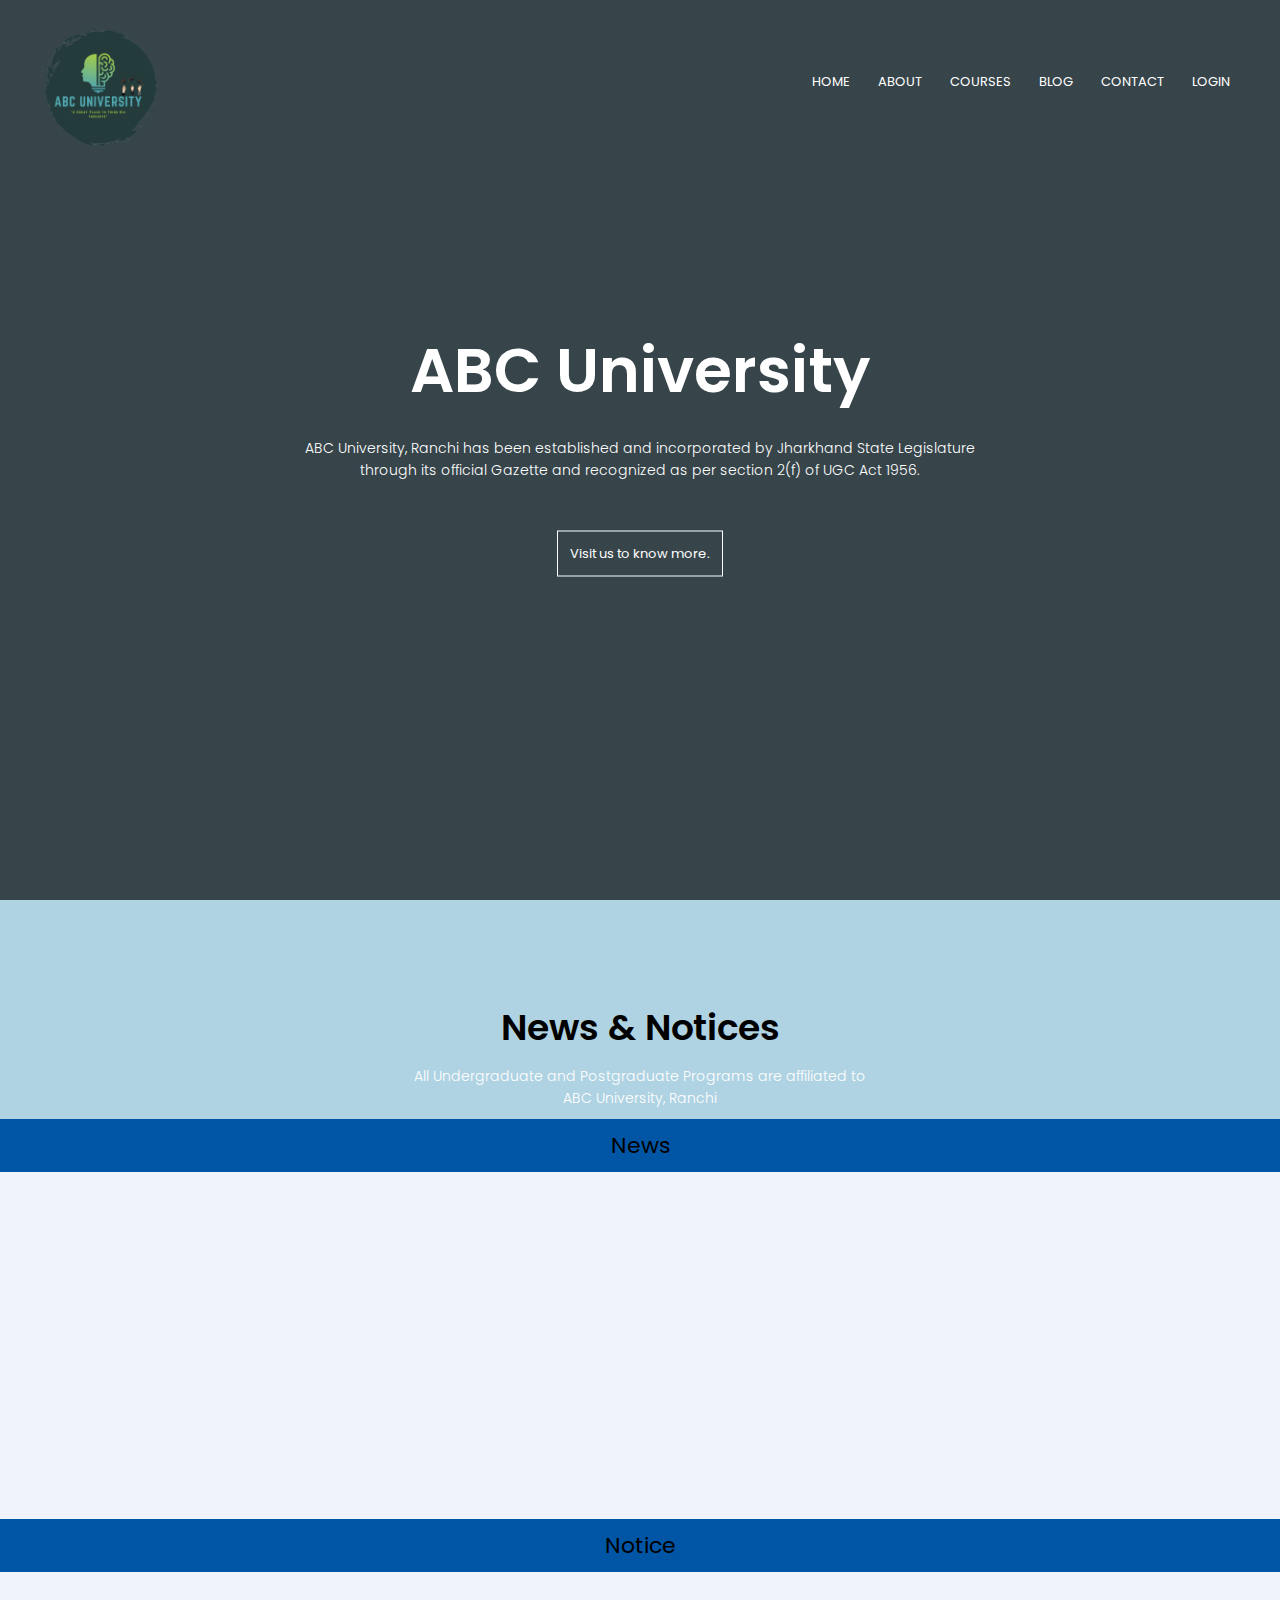
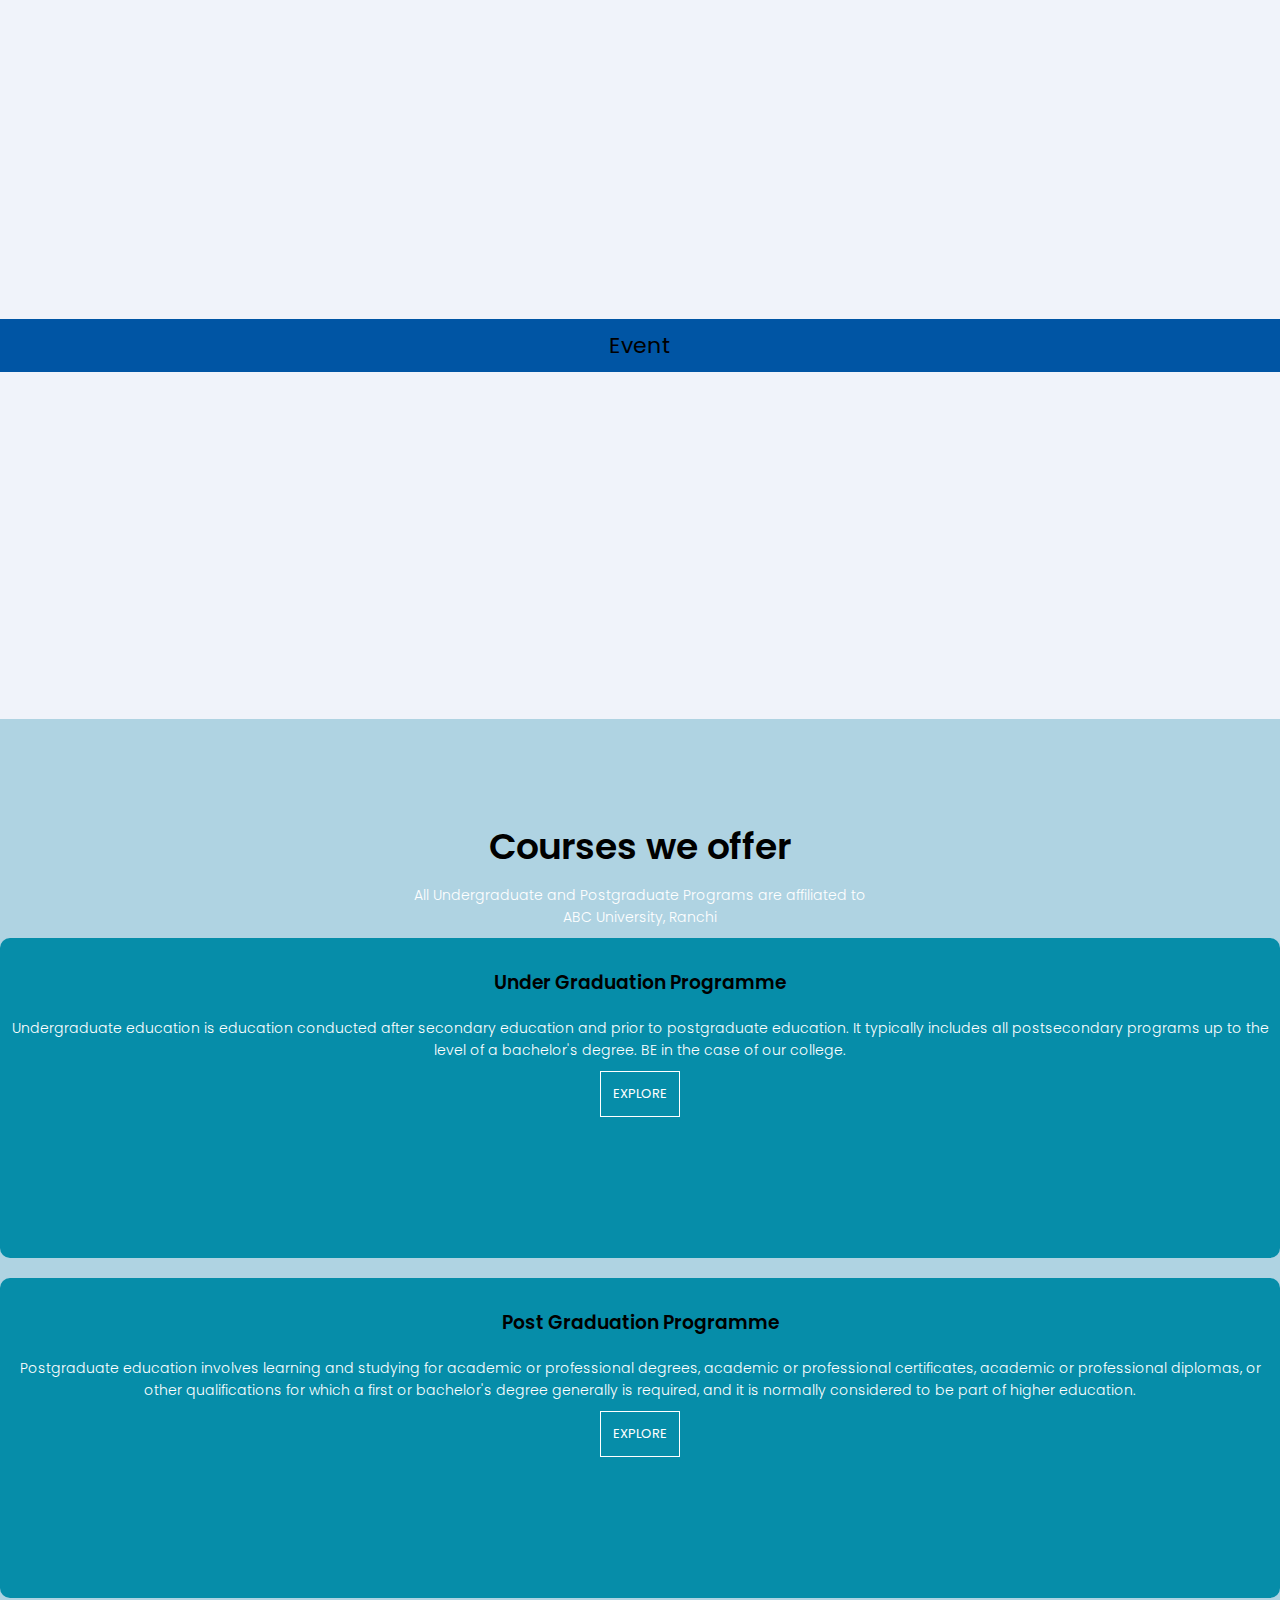
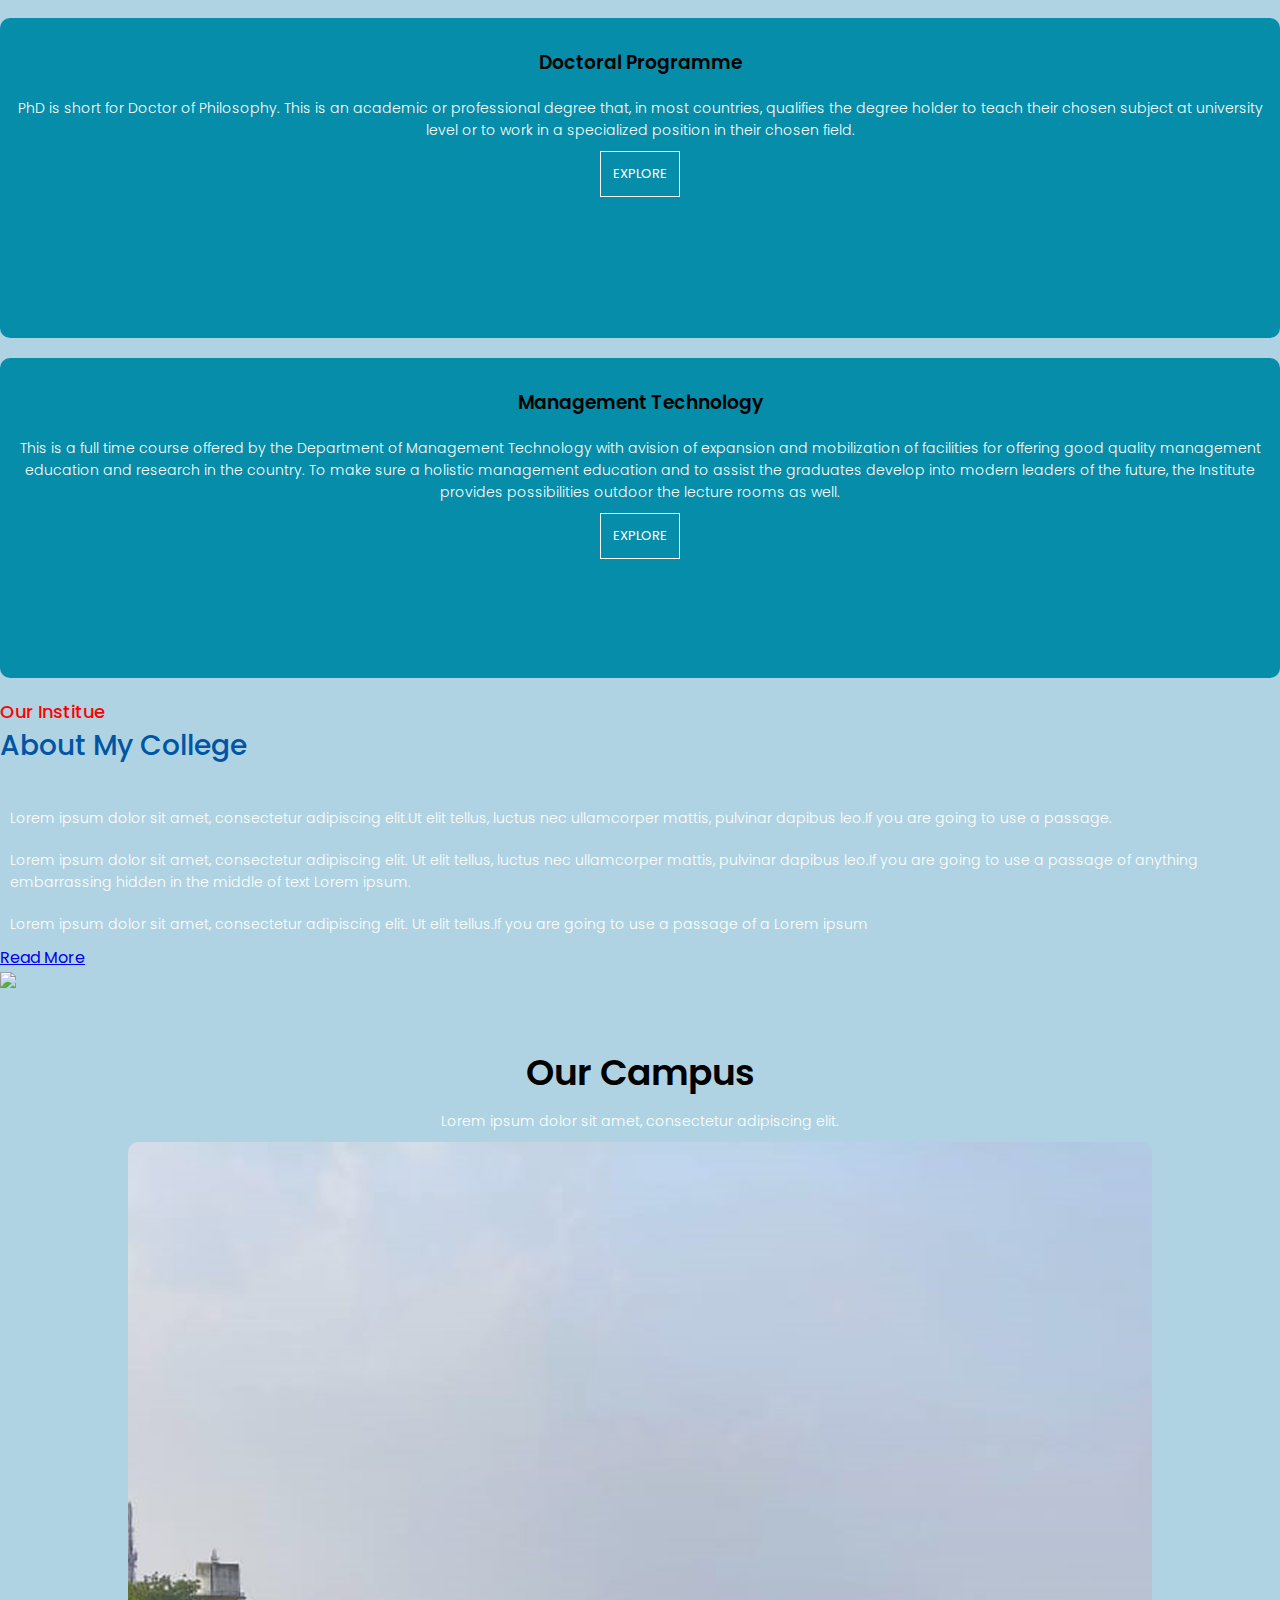
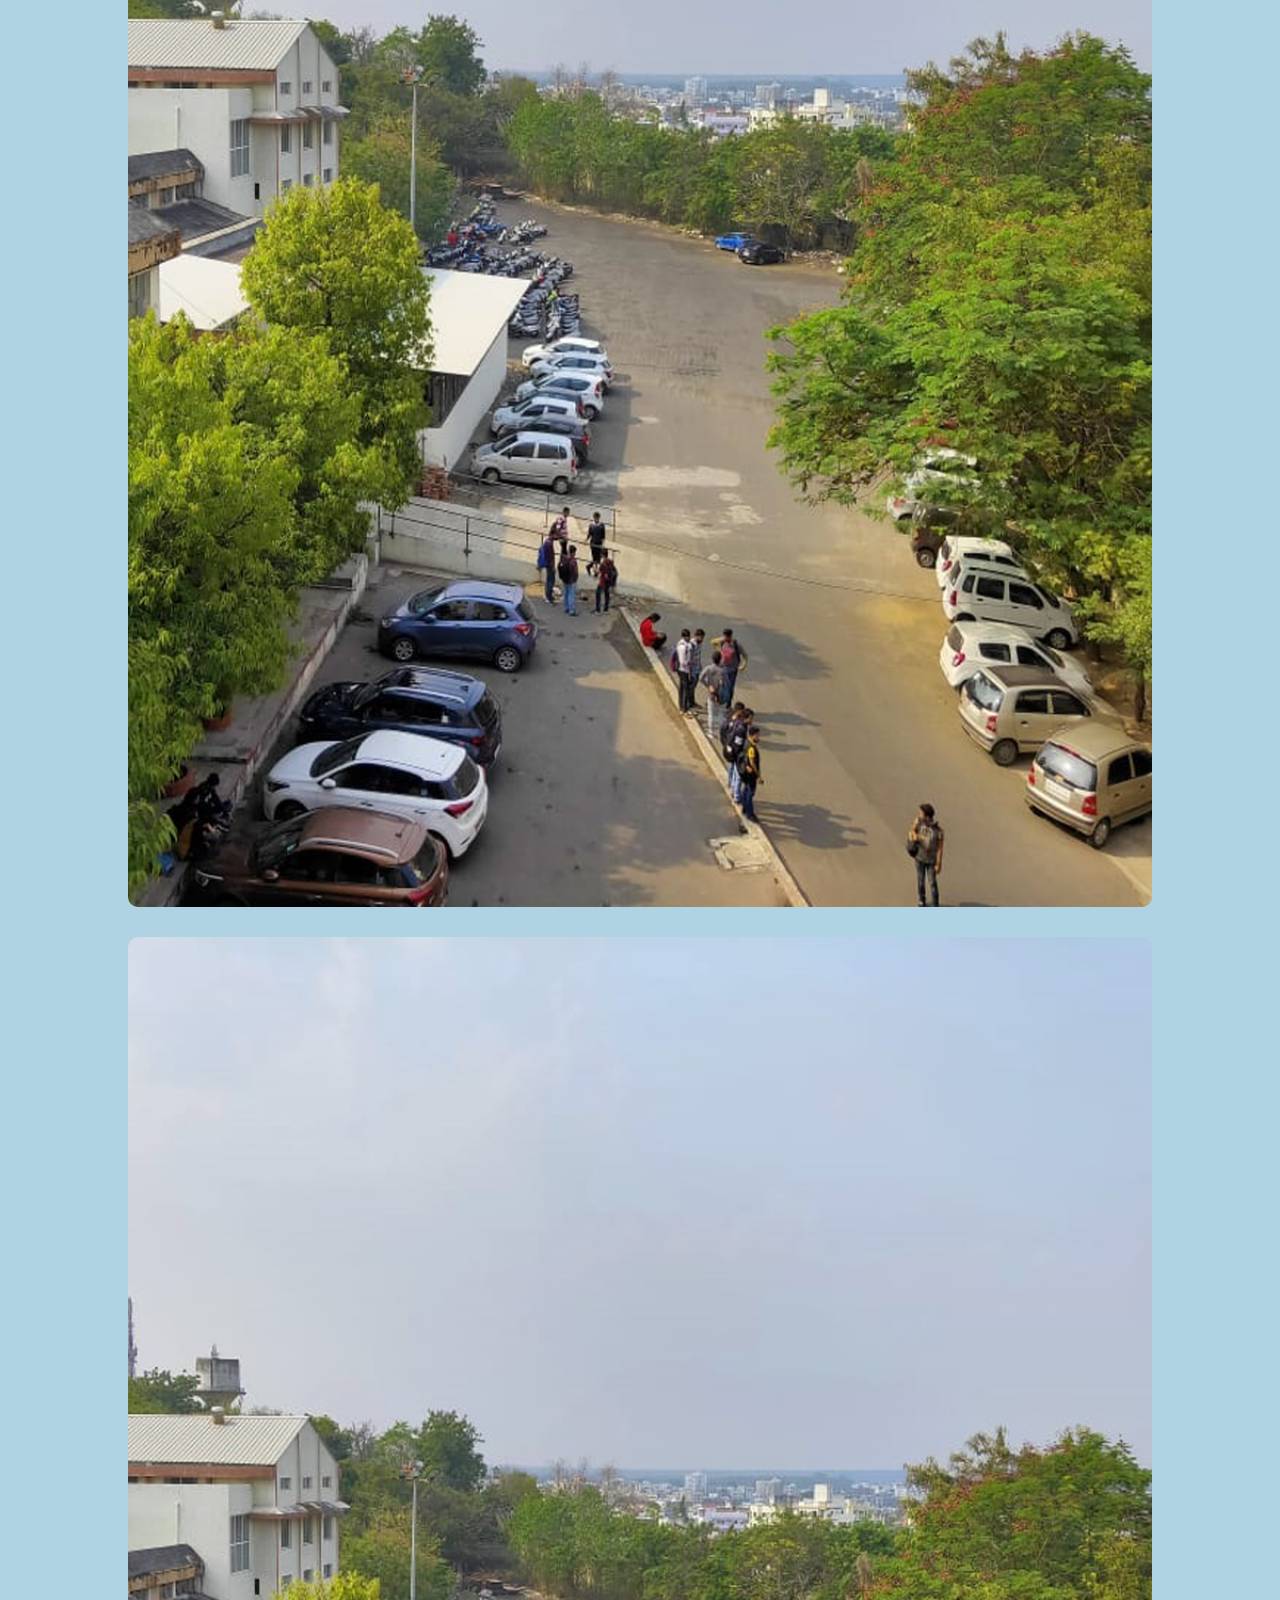
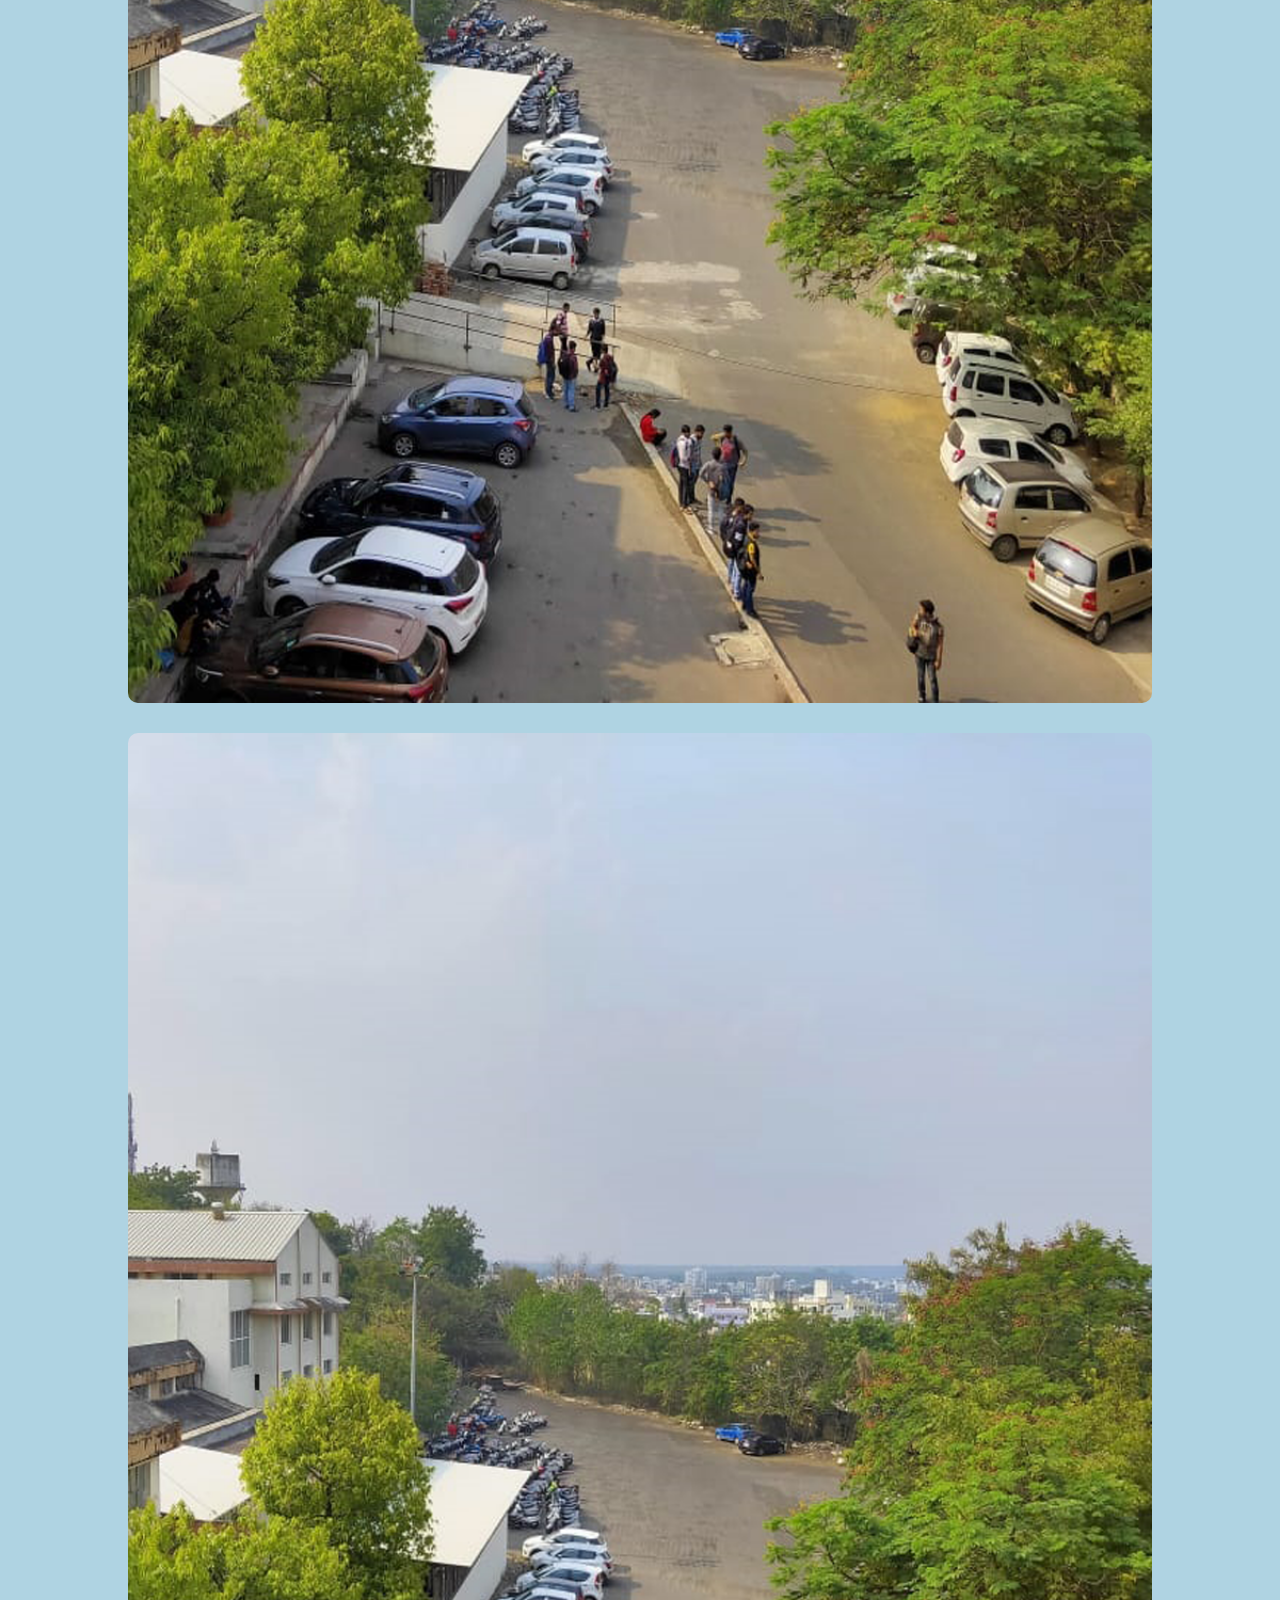
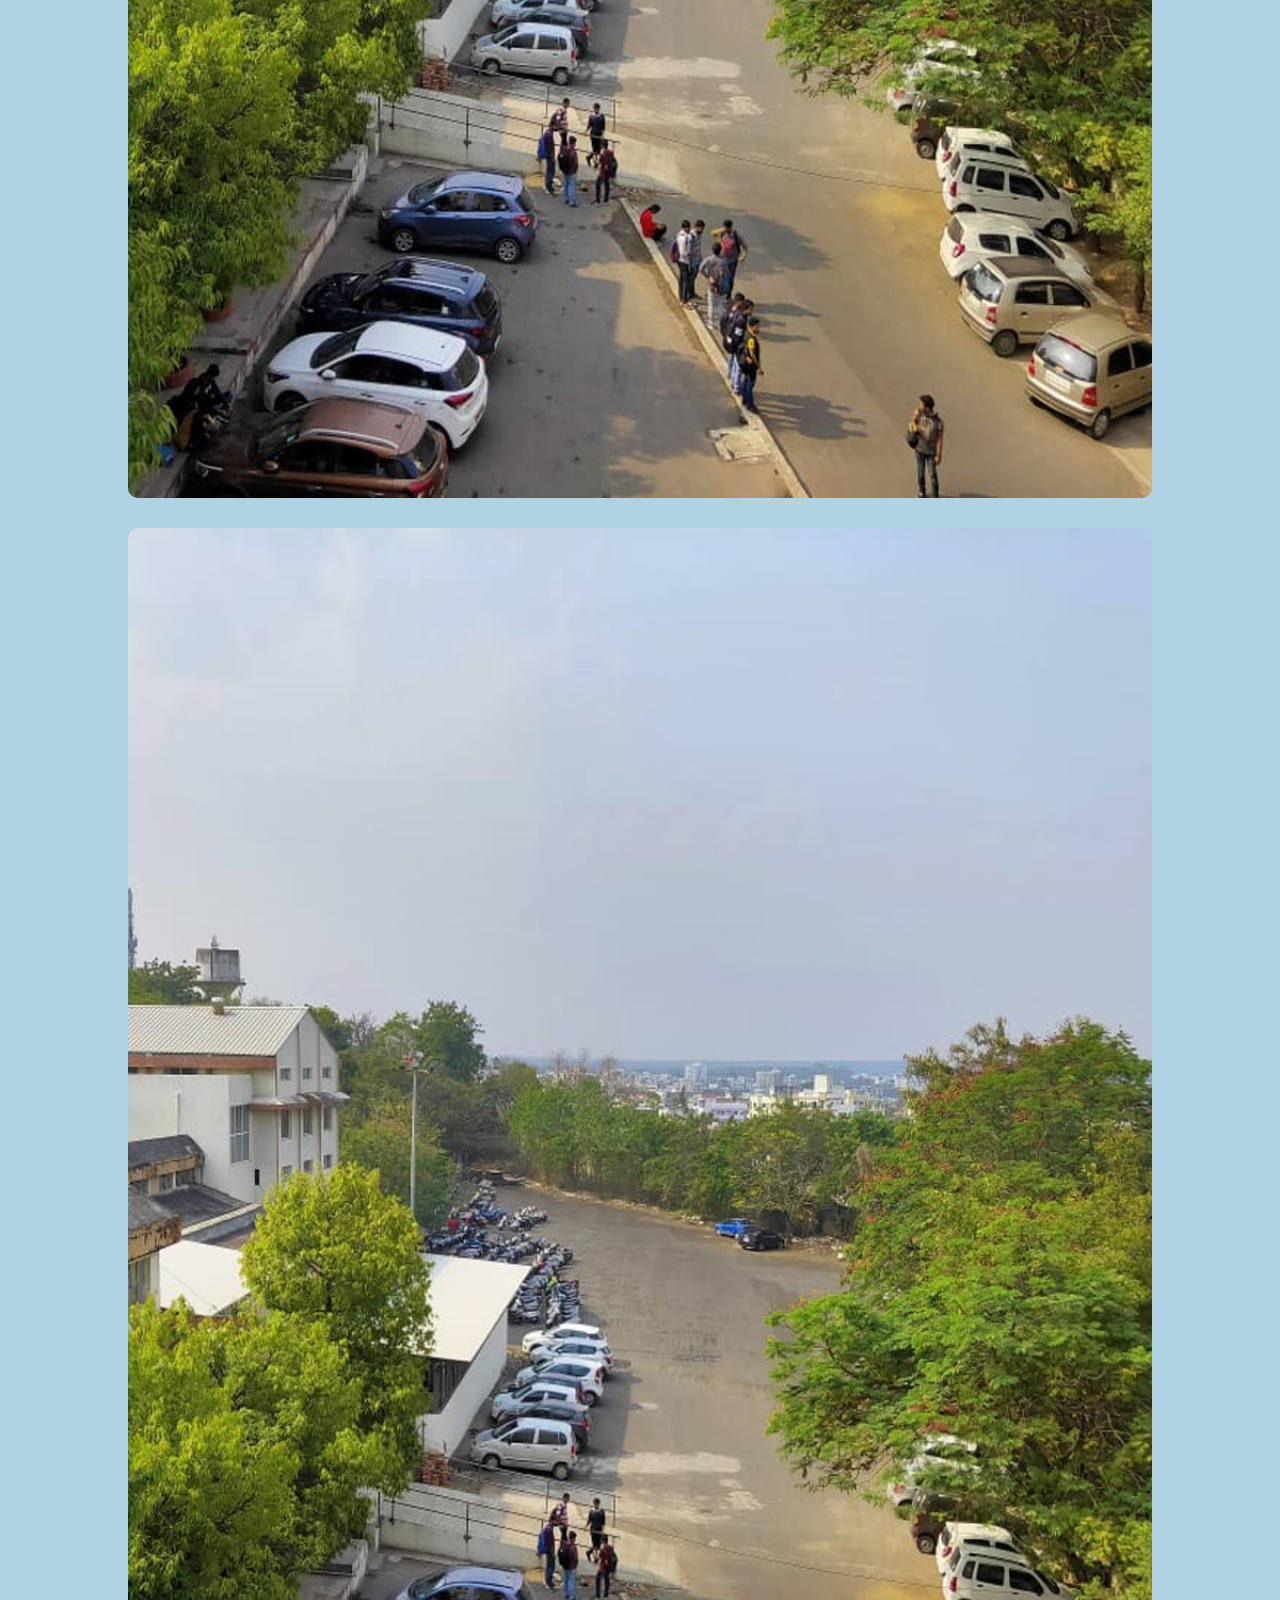
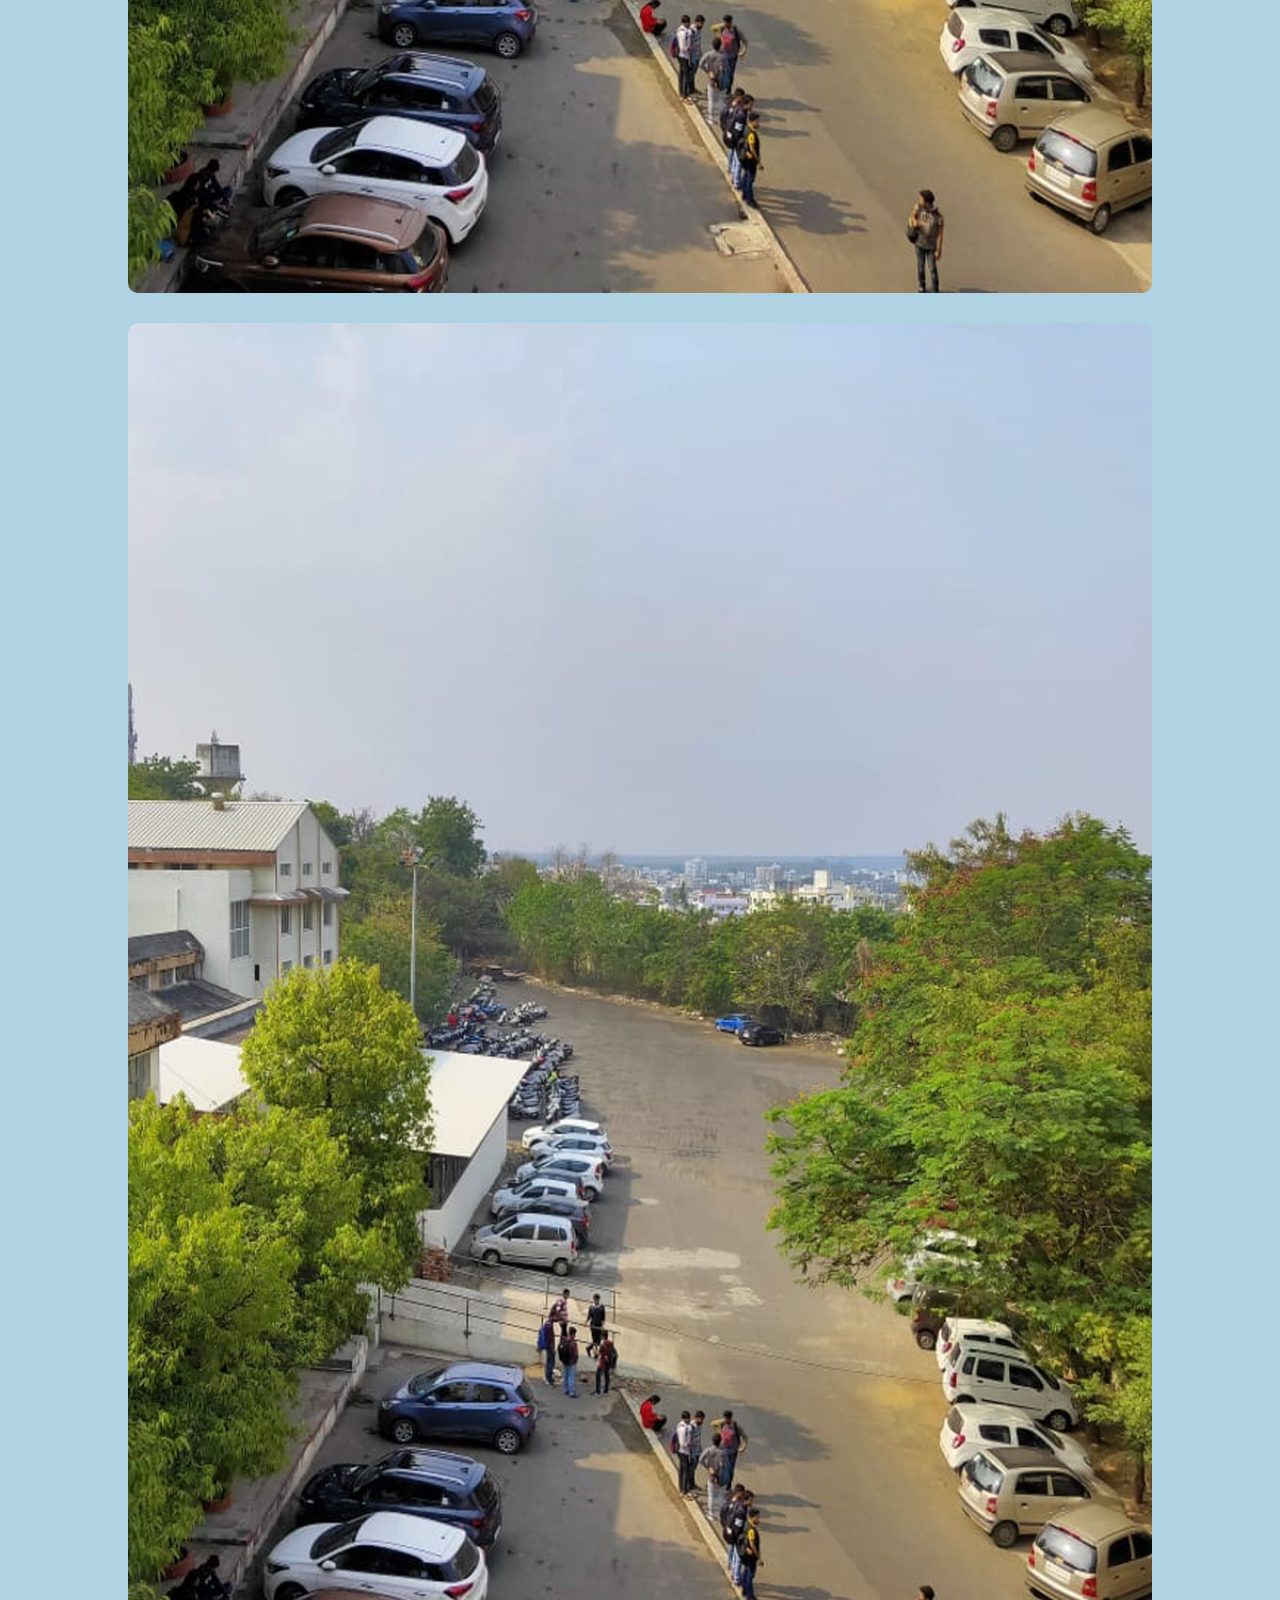
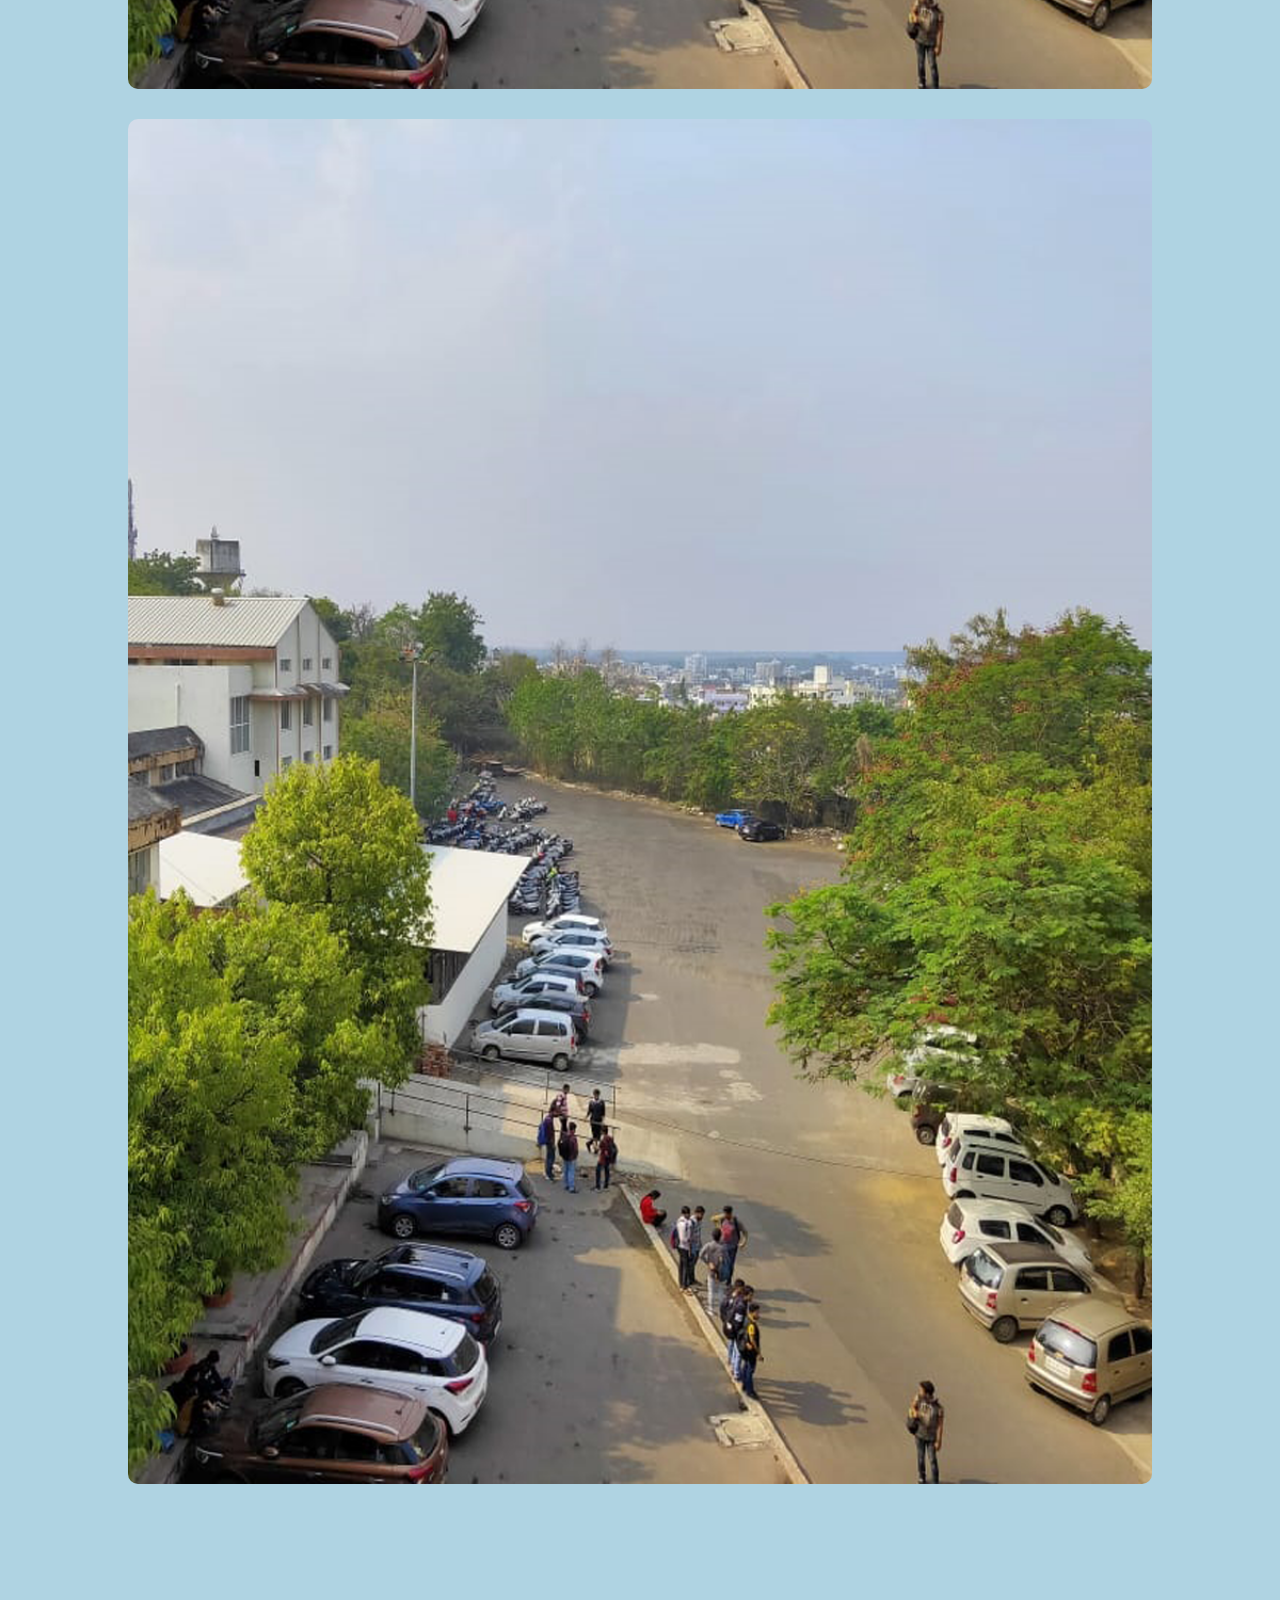
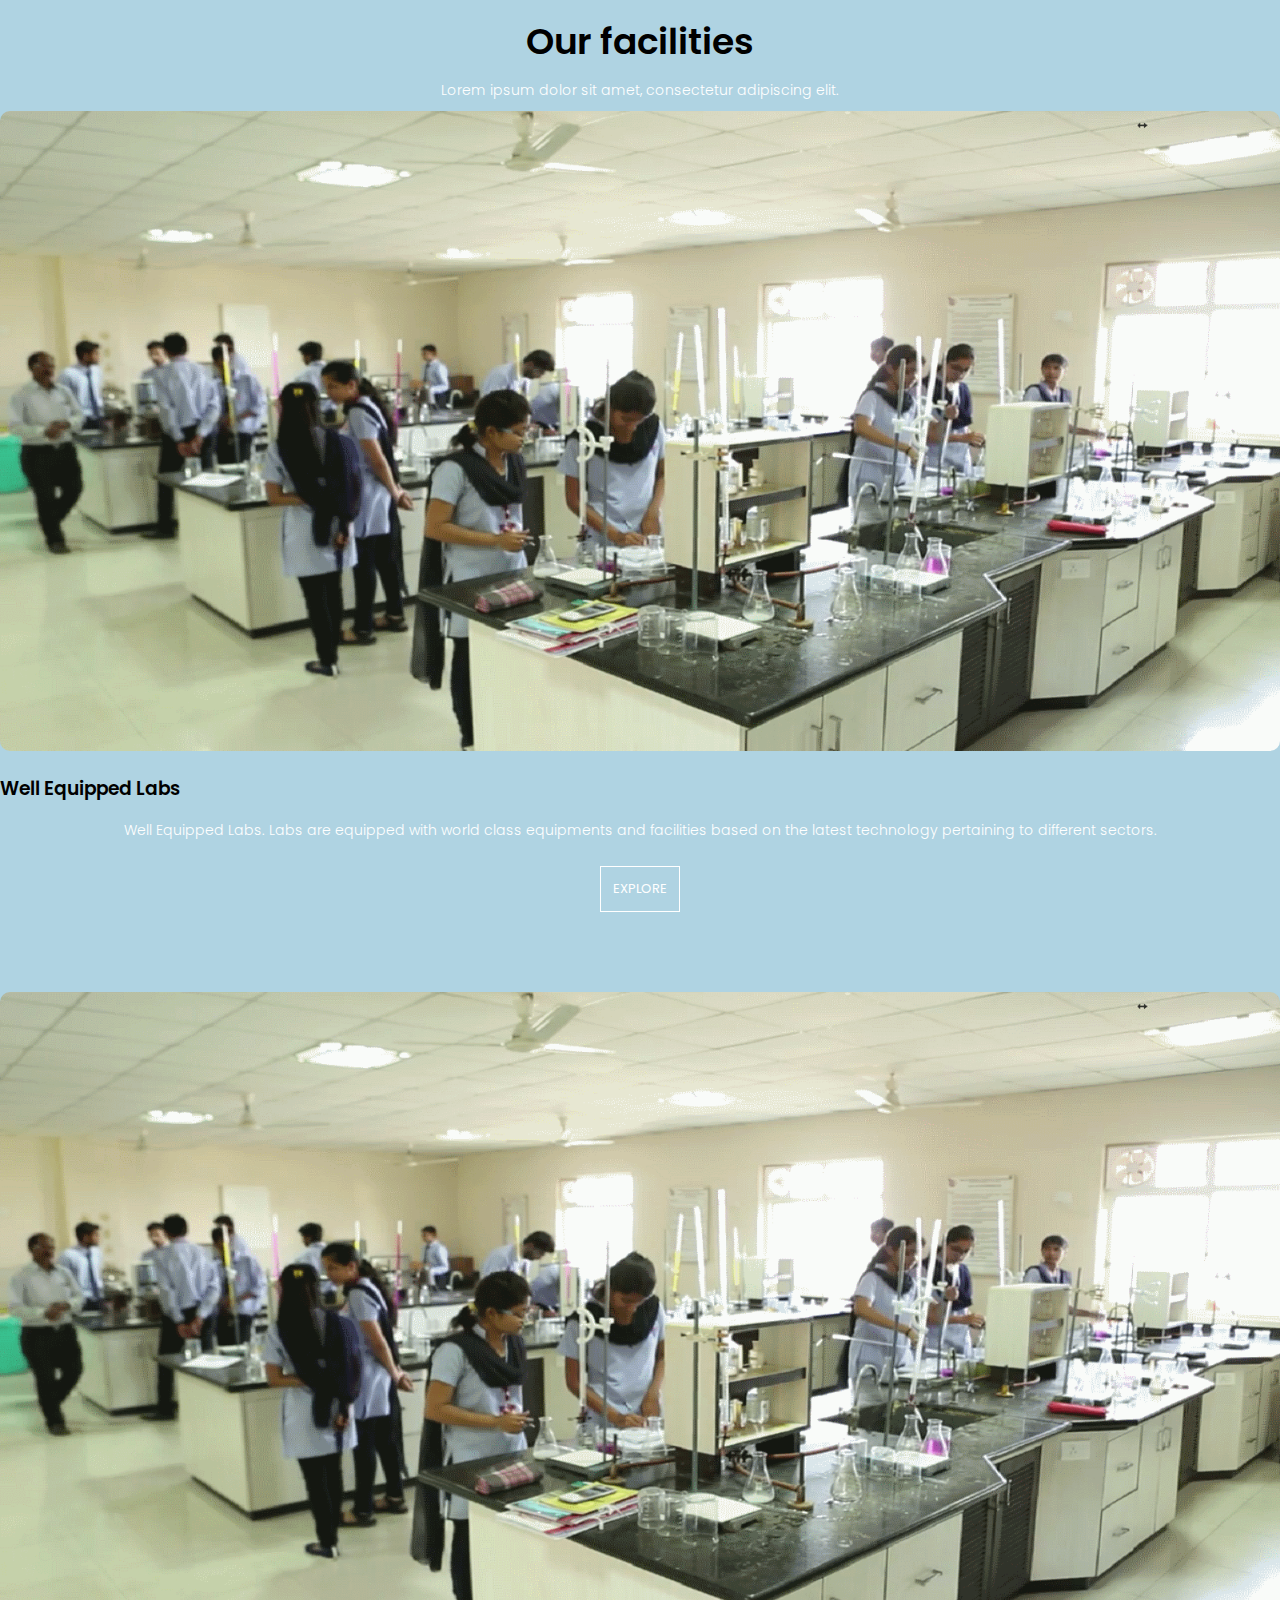
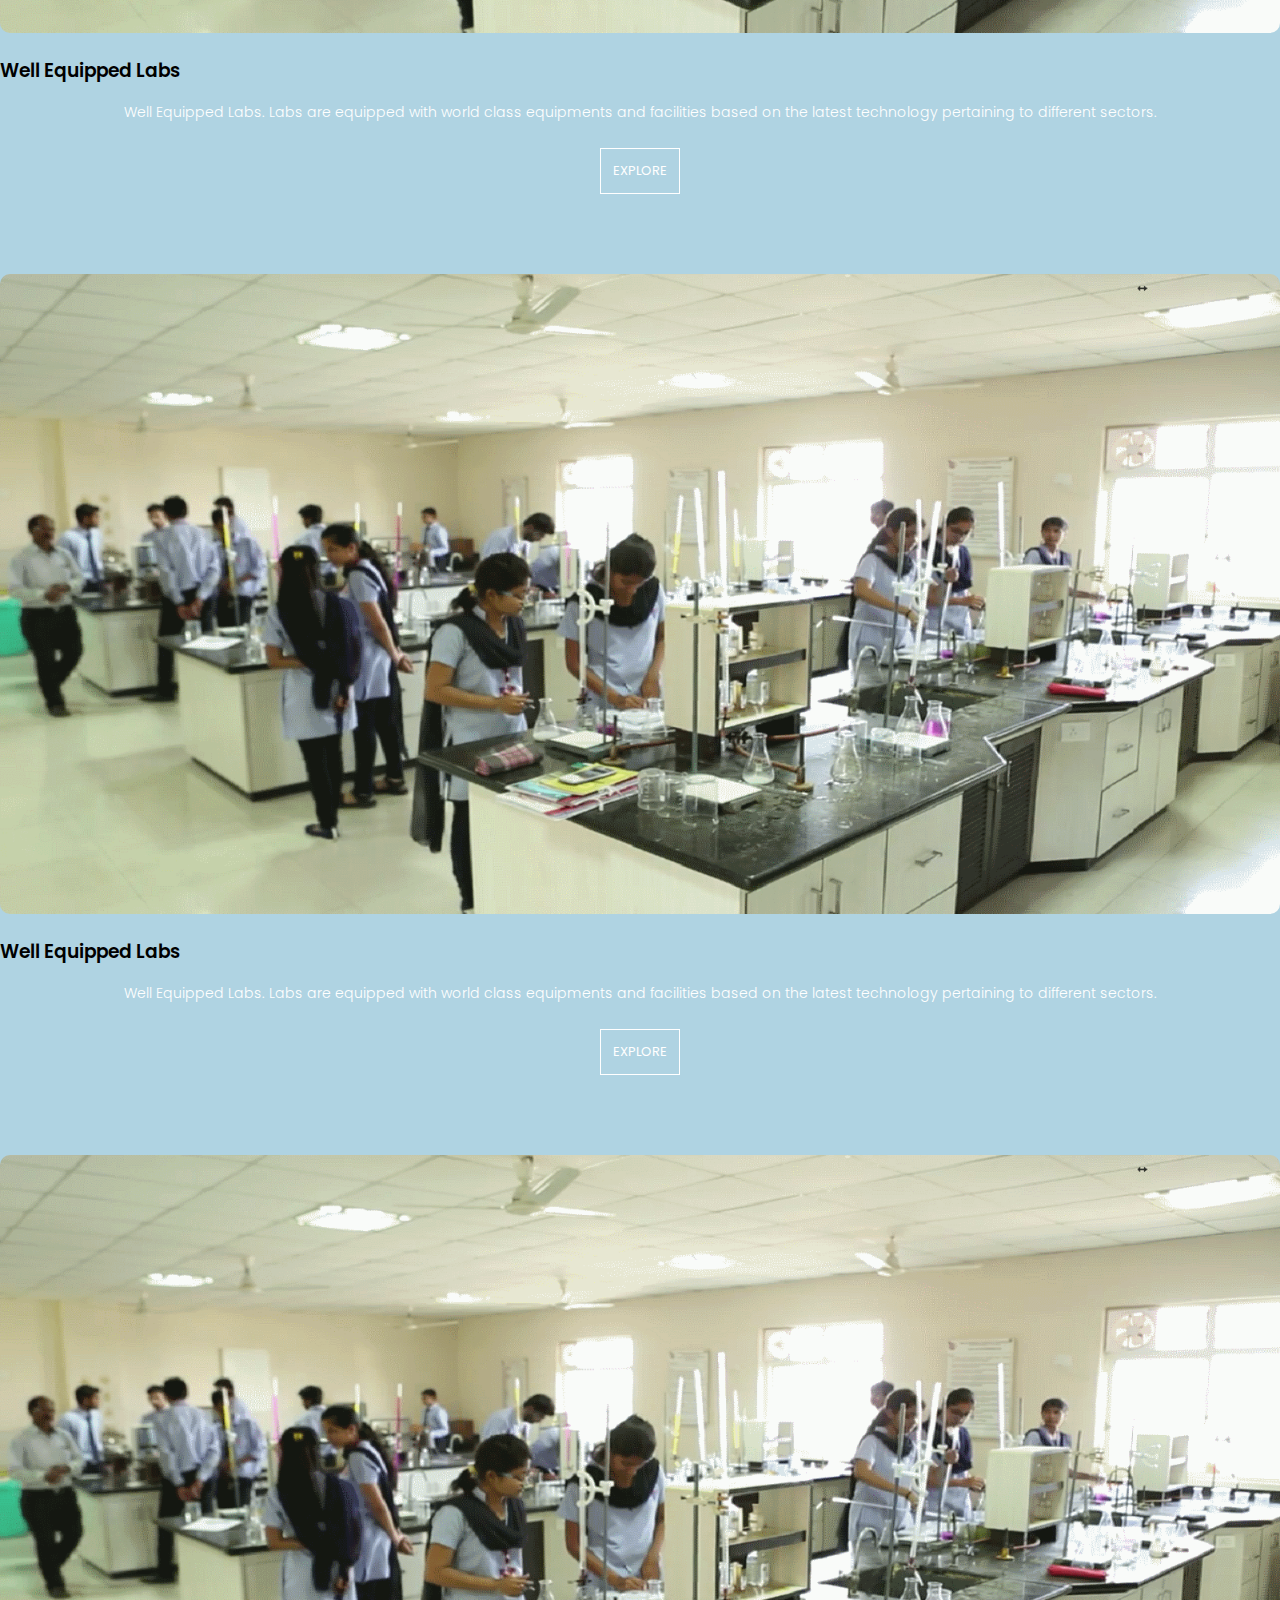
==== commit 5e7213cd: "a" ====
--- a/index.html
+++ b/index.html
@@ -35,6 +35,100 @@
             </div>
         </section>
 
+<!----News & Notices -->
+<section class="news_section">
+    <h1>News & Notices</h1>
+    <p>All Undergraduate and Postgraduate Programs are affiliated to 
+        <br>ABC University, Ranchi</p>
+
+	<div class="container">
+		<div class="row">
+			<div class="col-12 col-md-4">
+				<div class="news">
+					<div class="news1"><h2>News</h2></div>
+					<div>
+						<marquee class="news_date" direction="up" scrollamount="3" onmouseover="this.stop()" onmouseout="this.start()">
+          					<ul>
+            					<li>
+              						<i>01-April-2023 :</i> Lorem ipsum dolor sit amet, consectetur adipiscing elit. Ut elit tellus... <img src="images/new.gif">
+            					</li>
+            					<li>
+              						<i>01-April-2023 :</i> Lorem ipsum dolor sit amet, consectetur adipiscing elit. Ut elit tellus... <img src="images/new.gif">
+            					</li>
+            					<li>
+              						<i>01-April-2023 :</i> Lorem ipsum dolor sit amet, consectetur adipiscing elit. Ut elit tellus... <img src="images/new.gif">
+            					</li>
+            					<li>
+              						<i>01-April-2023 :</i> Lorem ipsum dolor sit amet, consectetur adipiscing elit. Ut elit tellus... <img src="images/new.gif">
+            					</li>
+            					<li>
+              						<i>01-April-2023 :</i> Lorem ipsum dolor sit amet, consectetur adipiscing elit. Ut elit tellus... <img src="images/new.gif">
+            					</li>
+            
+          					</ul>
+        				</marquee>
+					</div>
+				</div>
+			</div>
+			<div class="col-12 col-md-4">
+				<div class="news">
+					<div class="news1"><h2>Notice</h2></div>
+					<div>
+					<marquee class="news_date" direction="up" scrollamount="3">
+          					<ul>
+            					<li>
+              						<i>01-April-2023 :</i> Lorem ipsum dolor sit amet, consectetur adipiscing elit. Ut elit tellus... <img src="images/new.gif">
+            					</li>
+            					<li>
+              						<i>01-April-2023 :</i> Lorem ipsum dolor sit amet, consectetur adipiscing elit. Ut elit tellus... <img src="images/new.gif">
+            					</li>
+            					<li>
+              						<i>01-April-2023 :</i> Lorem ipsum dolor sit amet, consectetur adipiscing elit. Ut elit tellus... <img src="images/new.gif">
+            					</li>
+            					<li>
+              						<i>01-April-2023 :</i> Lorem ipsum dolor sit amet, consectetur adipiscing elit. Ut elit tellus... <img src="images/new.gif">
+            					</li>
+            					<li>
+              						<i>01-April-2023 :</i> Lorem ipsum dolor sit amet, consectetur adipiscing elit. Ut elit tellus... <img src="images/new.gif">
+            					</li>
+            
+          					</ul>
+        				</marquee>
+ 					</div>
+				</div>
+			</div>
+			<div class="col-12 col-md-4">
+				<div class="news">
+					<div class="news1"><h2>Event</h2></div>
+					<div>
+						<marquee class="news_date" direction="up" scrollamount="3">
+          					<ul>
+            					<li>
+              						<i>01-April-2023 :</i> Lorem ipsum dolor sit amet, consectetur adipiscing elit. Ut elit tellus... <img src="images/new.gif">
+            					</li>
+            					<li>
+              						<i>01-April-2023 :</i> Lorem ipsum dolor sit amet, consectetur adipiscing elit. Ut elit tellus... <img src="images/new.gif">
+            					</li>
+            					<li>
+              						<i>01-April-2023 :</i> Lorem ipsum dolor sit amet, consectetur adipiscing elit. Ut elit tellus... <img src="images/new.gif">
+            					</li>
+            					<li>
+              						<i>01-April-2023 :</i> Lorem ipsum dolor sit amet, consectetur adipiscing elit. Ut elit tellus... <img src="images/new.gif">
+            					</li>
+            					<li>
+              						<i>01-April-2023 :</i> Lorem ipsum dolor sit amet, consectetur adipiscing elit. Ut elit tellus... <img src="images/new.gif">
+            					</li>
+            
+          					</ul>
+        				</marquee>
+					</div>
+				</div>
+			</div>
+		</div>
+	</div>
+</section>
+
+
 <!-- ------- COURSE ------- -->
 
 
@@ -76,6 +170,26 @@
 			</div>
             
 		</div>
+	</div>
+</section>
+
+<!----About-->
+
+<section>
+	<div class="container">
+		<div class="row">
+    		<div class="col-12 col-md-8">
+      			<h4 class="subhead">Our Institue</h4>
+     			<h2 class="heading">About My College</h2>
+      			<p>Lorem ipsum dolor sit amet, consectetur adipiscing elit.Ut elit tellus, luctus nec ullamcorper mattis, pulvinar dapibus leo.If you are going to use a passage.</p>
+      			<p>Lorem ipsum dolor sit amet, consectetur adipiscing elit. Ut elit tellus, luctus nec ullamcorper mattis, pulvinar dapibus leo.If you are going to use a passage of anything embarrassing hidden in the middle of text Lorem ipsum. </p>
+      			<p>Lorem ipsum dolor sit amet, consectetur adipiscing elit. Ut elit tellus.If you are going to use a passage of a Lorem ipsum</p>
+      			<a href="aboutUs.jsp">Read More</a>
+    		</div>
+    		<div class="col-12 col-md-4">
+   				<img src="imga/about-us.jpg">
+   			</div>
+  		</div>
 	</div>
 </section>
 
@@ -237,6 +351,19 @@
 <section class="contactUs">
     <h1>Enroll for our courses <br>And enquire about Admissions</h1>
     <a href="contact.html" class="btn1">CONTACT US</a>
+</section>
+
+<!------Placement----->
+<section>
+	<div class="main-section">
+  <div class="container">
+    <h4 class="subhead">Top Placement</h4>
+    <h2 class="heading">Our Partner Company</h2>
+    <marquee class="placement" direction="left" scrollamount="10">
+      <img src="images/placement.jpg">
+    </marquee>
+  </div>
+</div>
 </section>
 
 
--- a/css/style.css
+++ b/css/style.css
@@ -29,7 +29,7 @@
   min-height: 100vh;
   width: 100%;
   background-image: linear-gradient(rgba(4, 9, 10, 0.7), rgba(4, 9, 10, 0.7)),
-    url(/images/banner.jpg);
+    url(./images/banner.jpg);
   background-position: center;
   background-size: cover;
   position: relative;
@@ -189,6 +189,37 @@
     display: none;
   }
 }
+/*-------News & Notices---------*/
+.news_section{
+  text-align: center;
+  padding-top: 100px;
+}
+.news{
+	height: 400px;
+	background-color: #f0f3fa;
+}
+.news .news1 h2{
+	text-align: center;
+	padding: 10px;
+    background: #0055a4;
+    text-align: center;
+    font-size: 22px;
+    font-weight: 400;
+    margin-bottom: 10px;
+}
+.news_date{ 
+	height:340px;
+}
+.news_date i {
+	color: red;
+	font-size: 14px;
+}
+.heading {
+	font-size: 28px;
+	font-weight: 500;
+	margin-bottom: 30px;
+	color: #0055a4;
+}
 
 /* -------COURSE------- */
 
@@ -232,7 +263,12 @@
     height: 500px;
   }
 }
-
+/*-------About-------*/
+.subhead {
+	font-size: 18px;
+	color: red;
+	font-weight: 500;
+}
 /* ------- campus ------- */
 
 .campus {
@@ -381,6 +417,9 @@
   }
 }
 
+/*-------placement------------*/
+
+
 /* --------footer-------- */
 
 .footer {
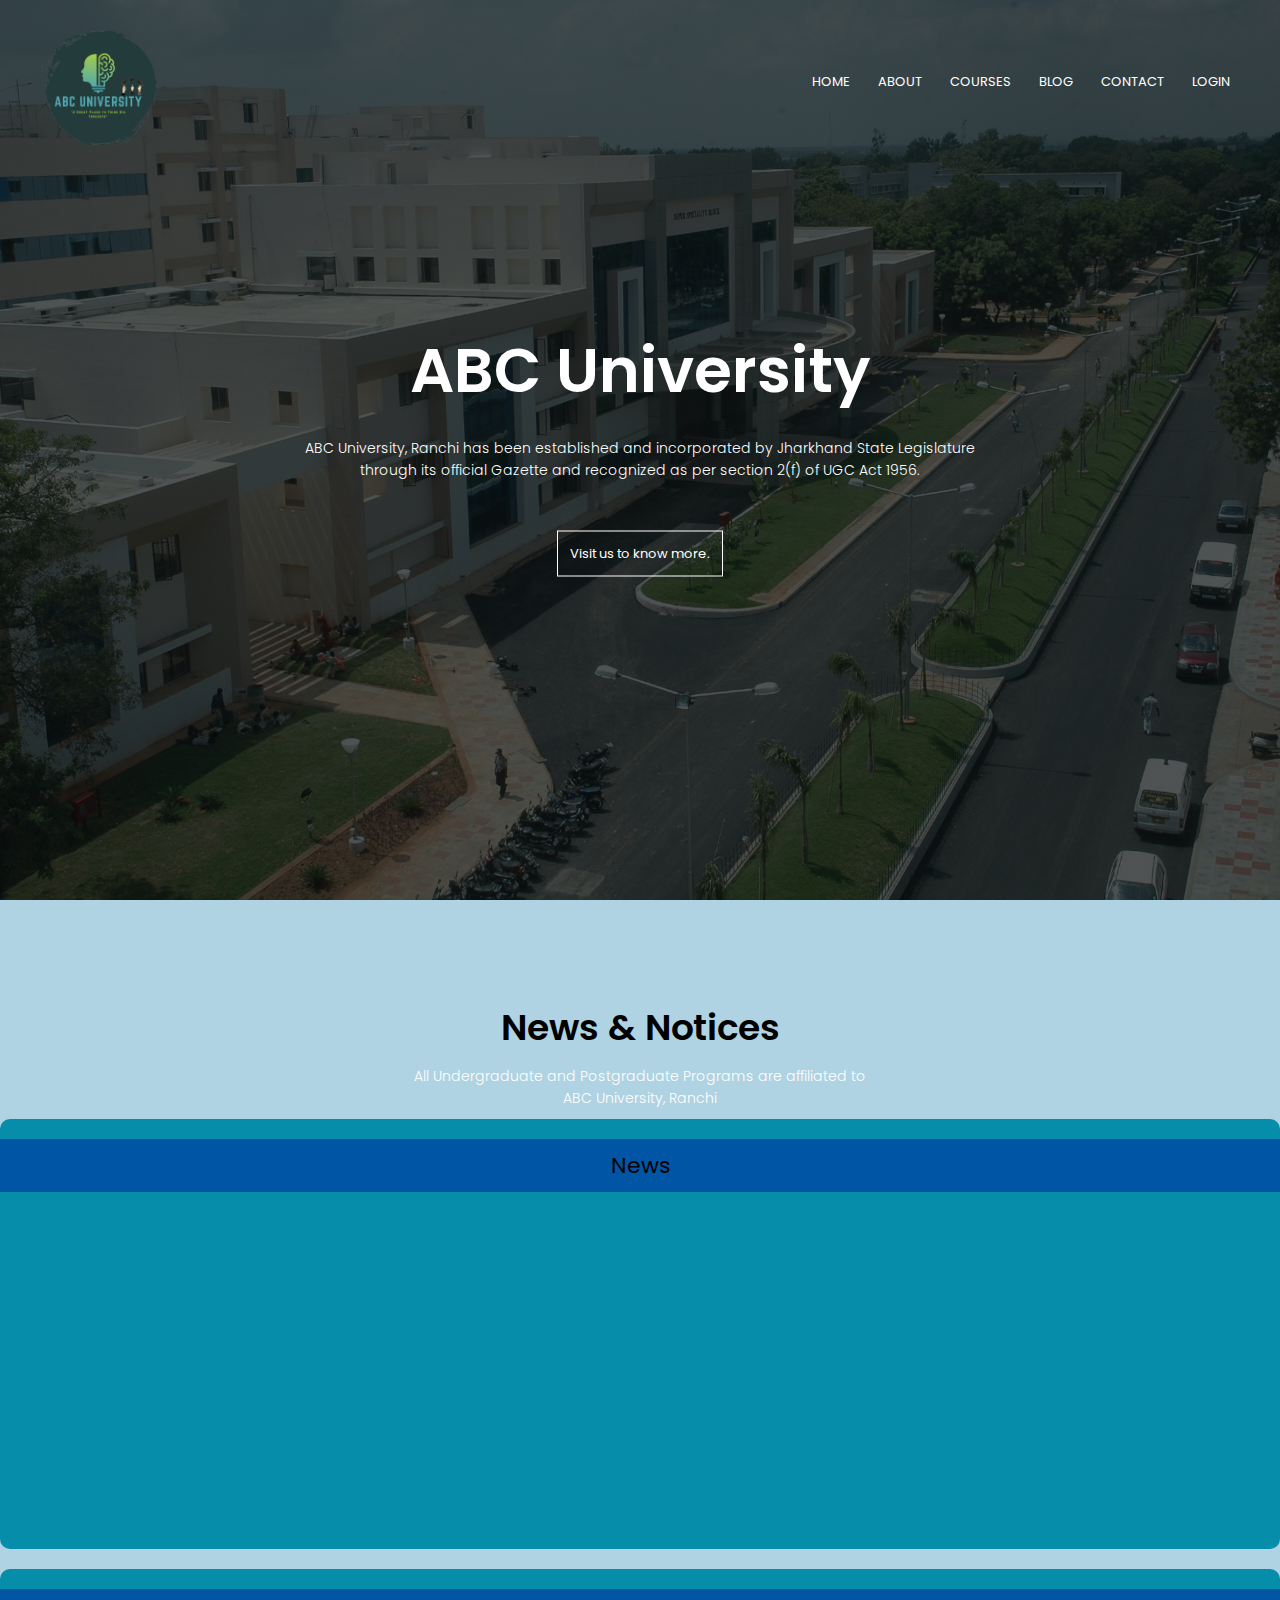
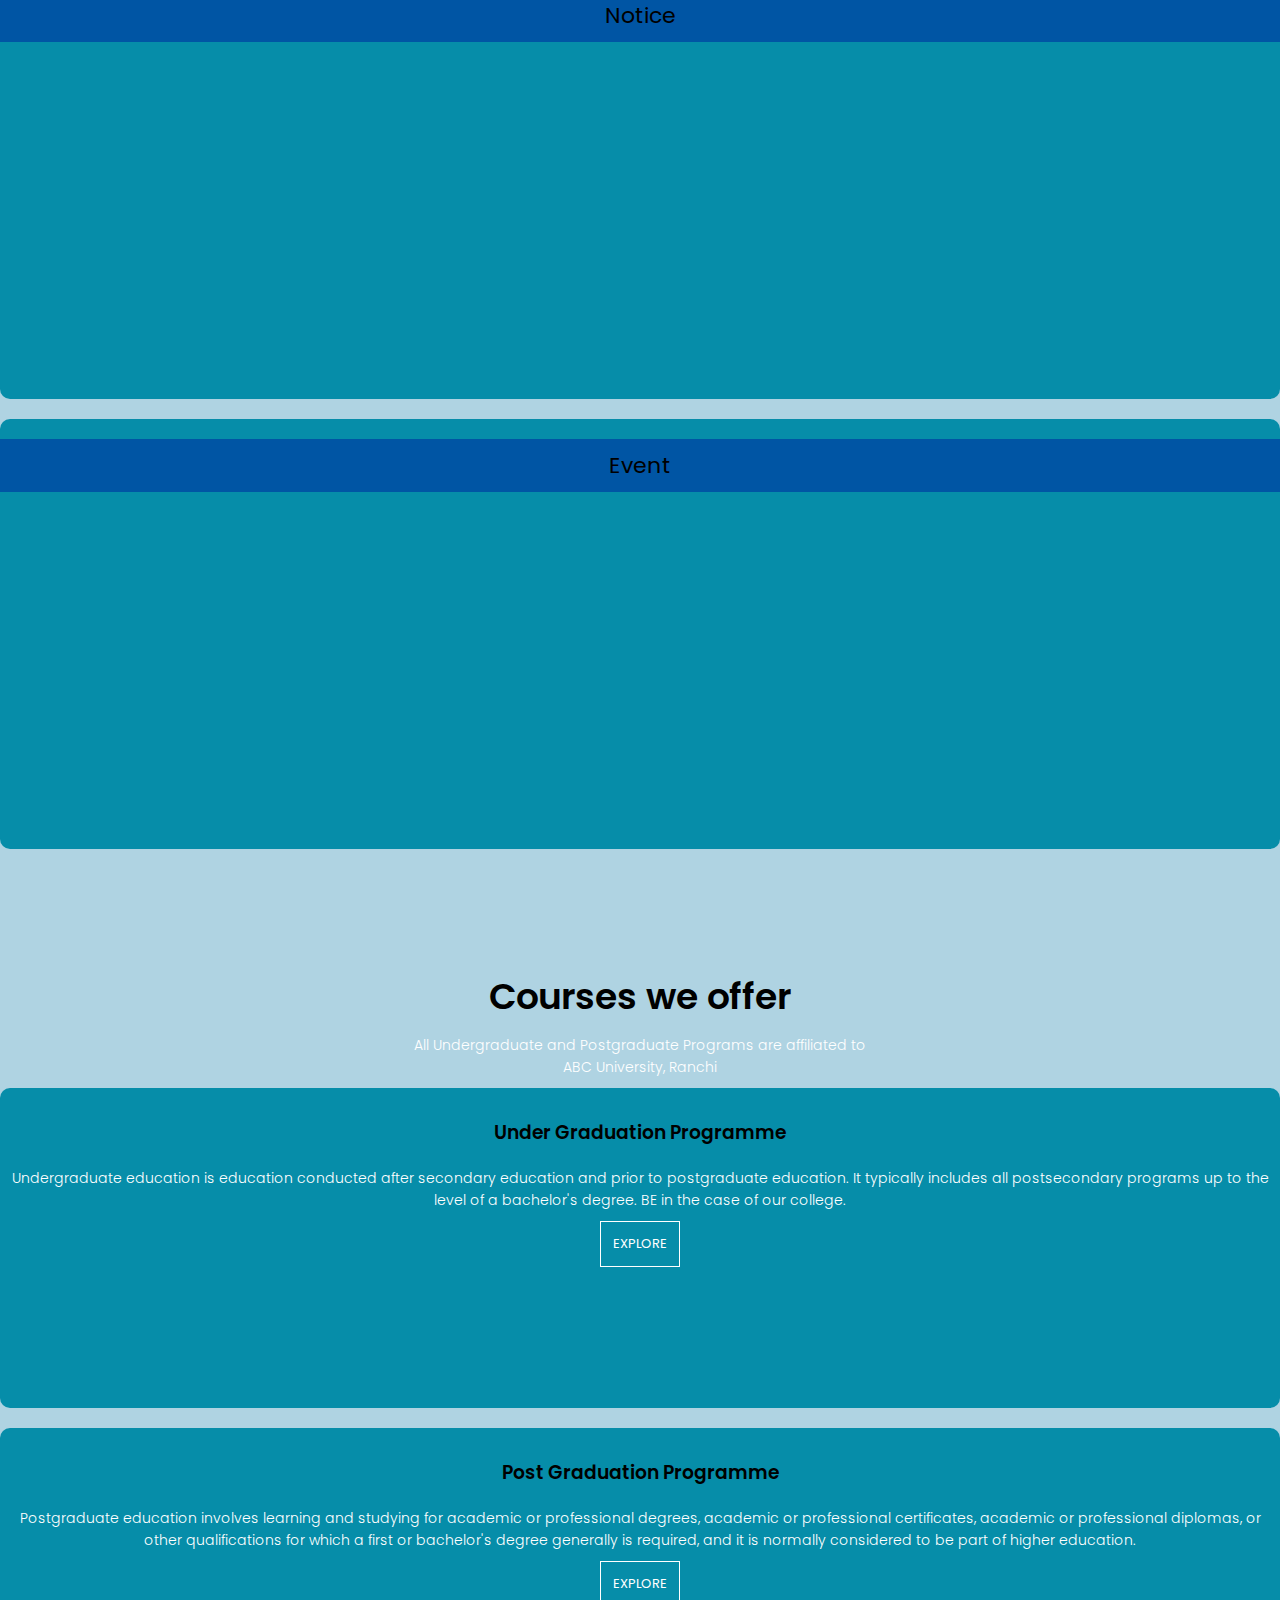
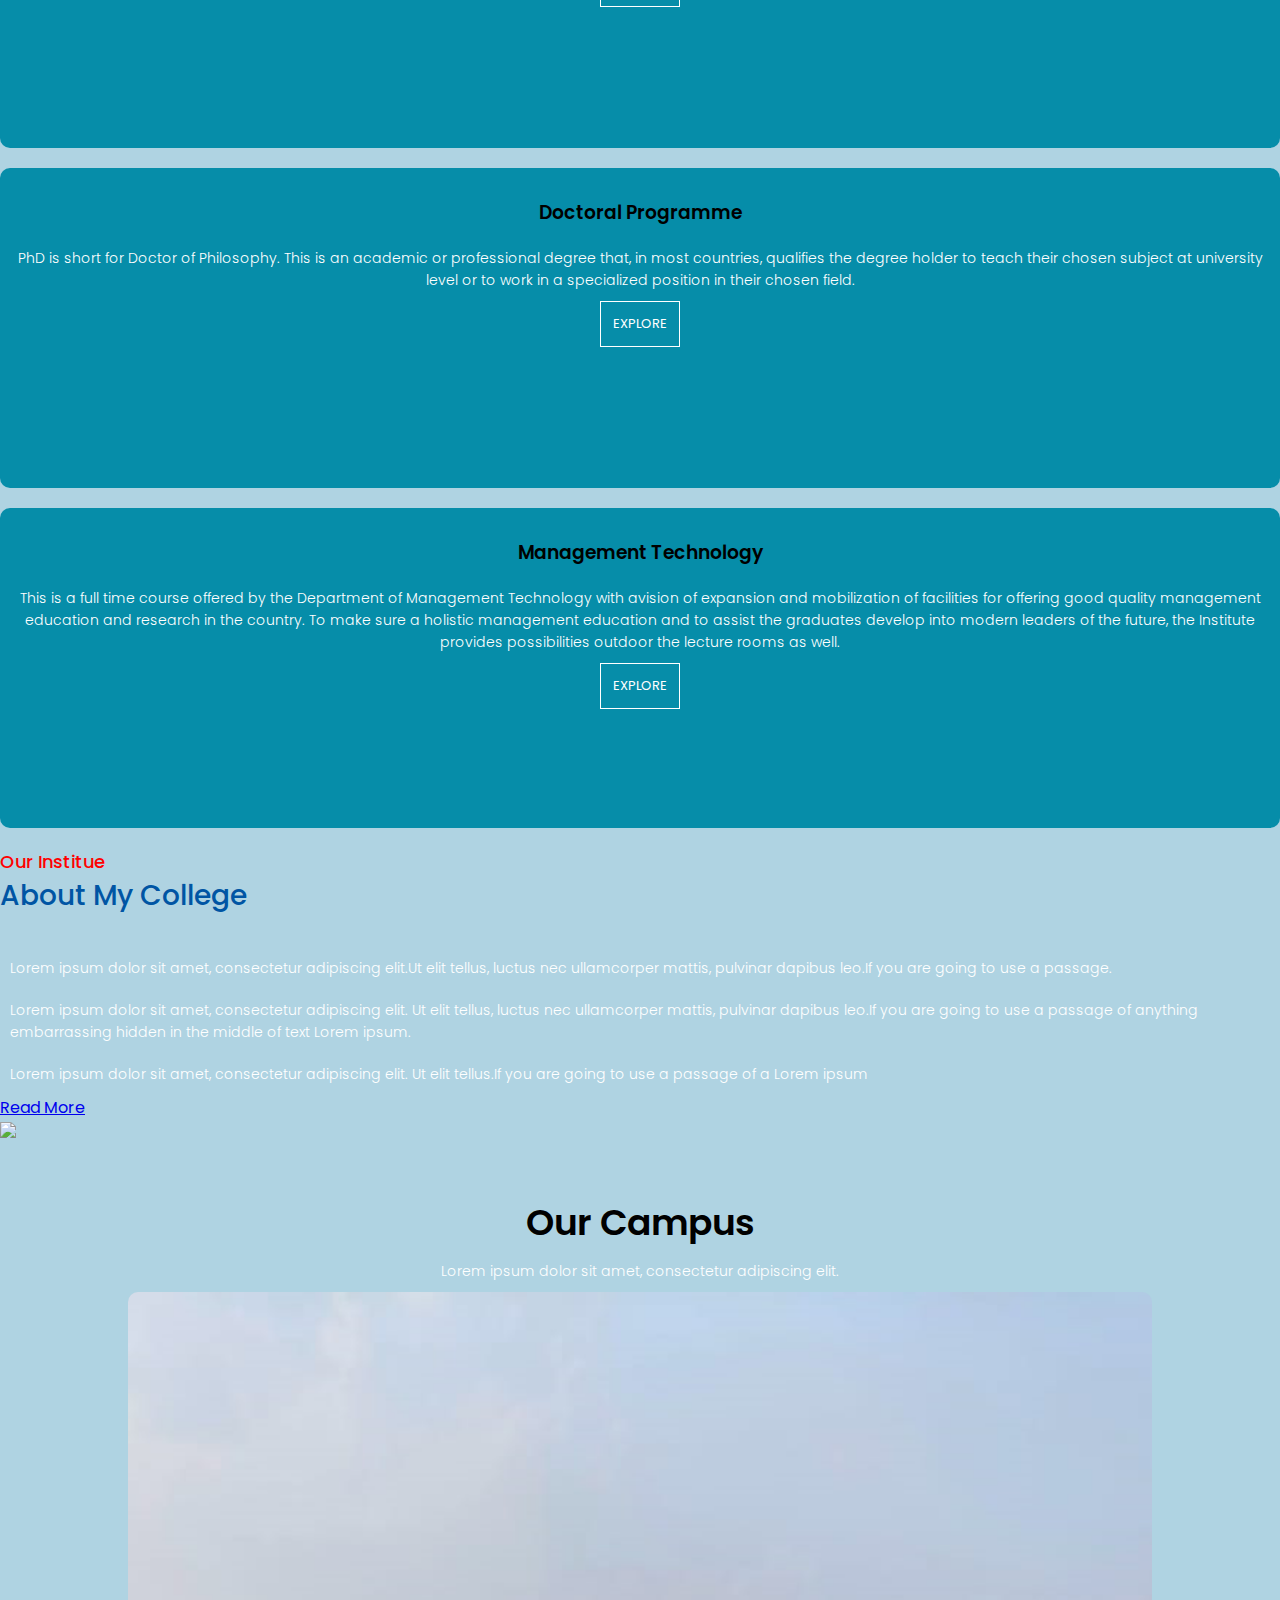
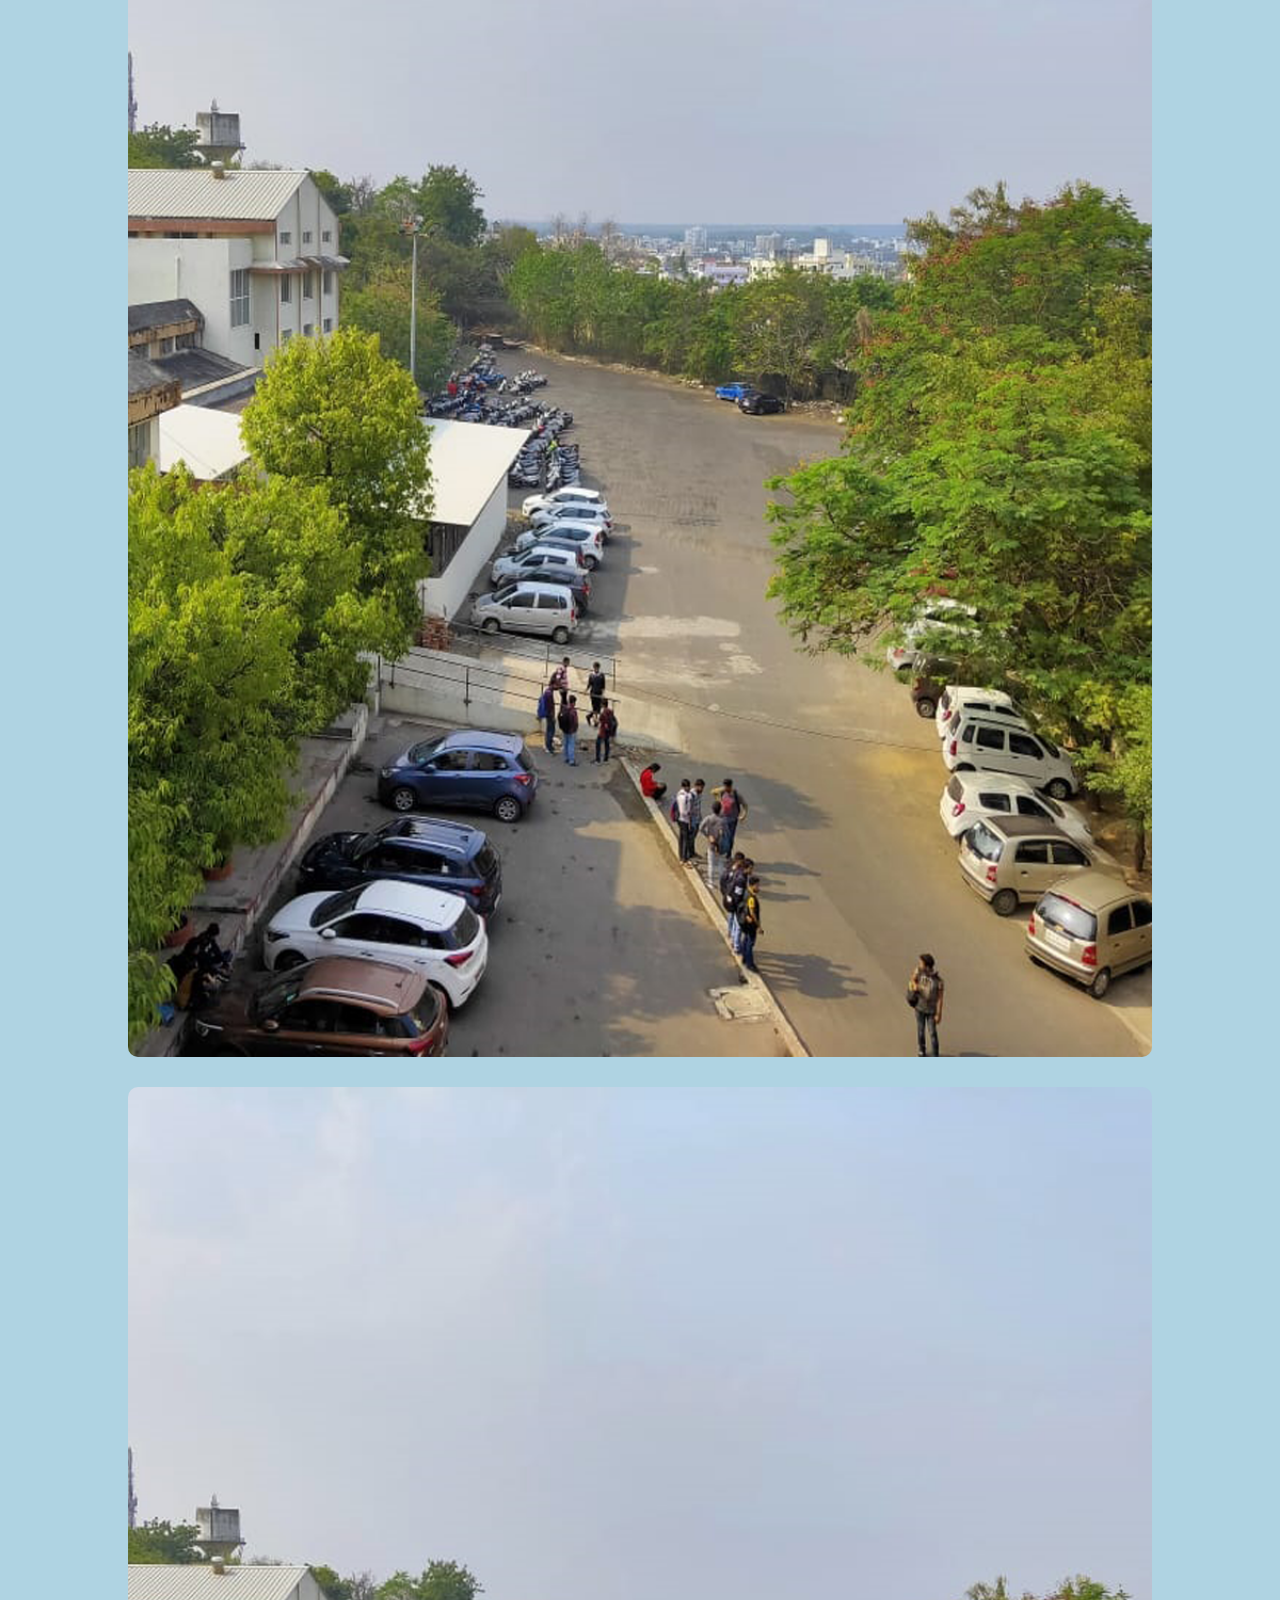
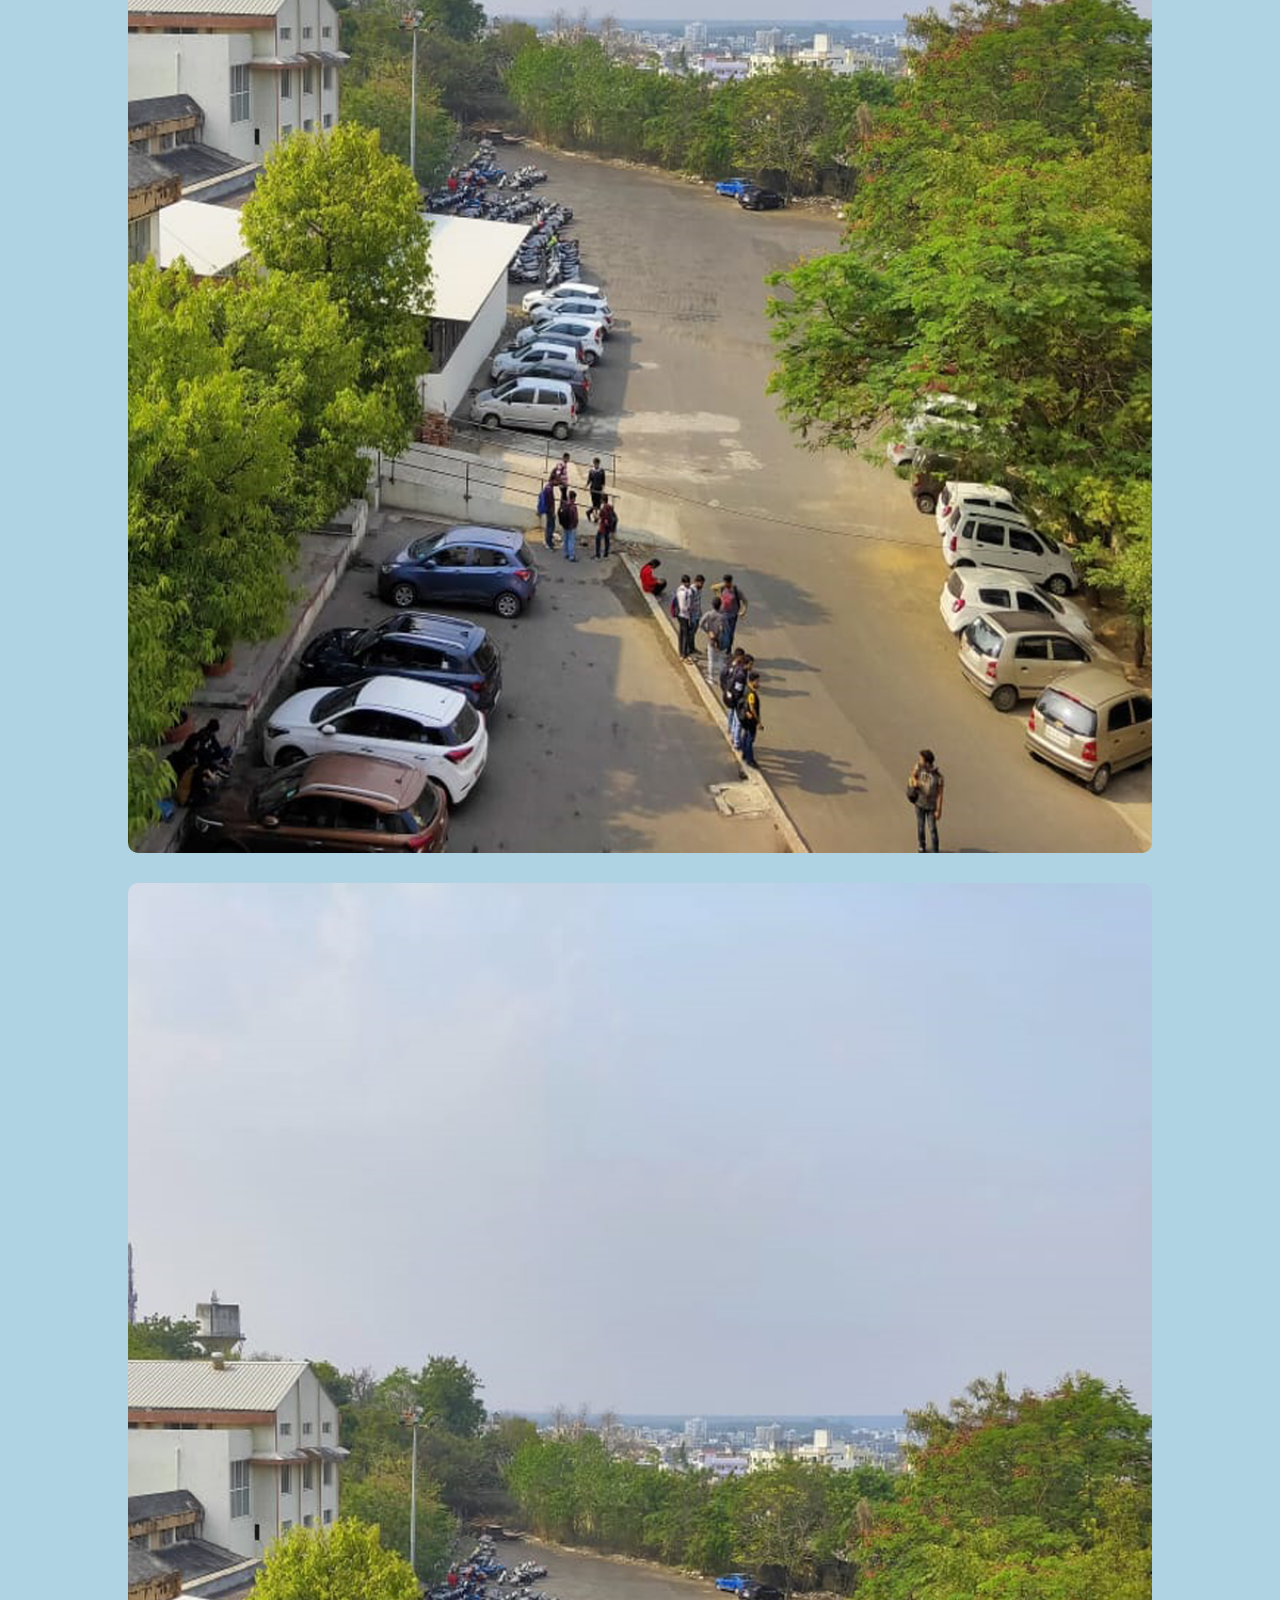
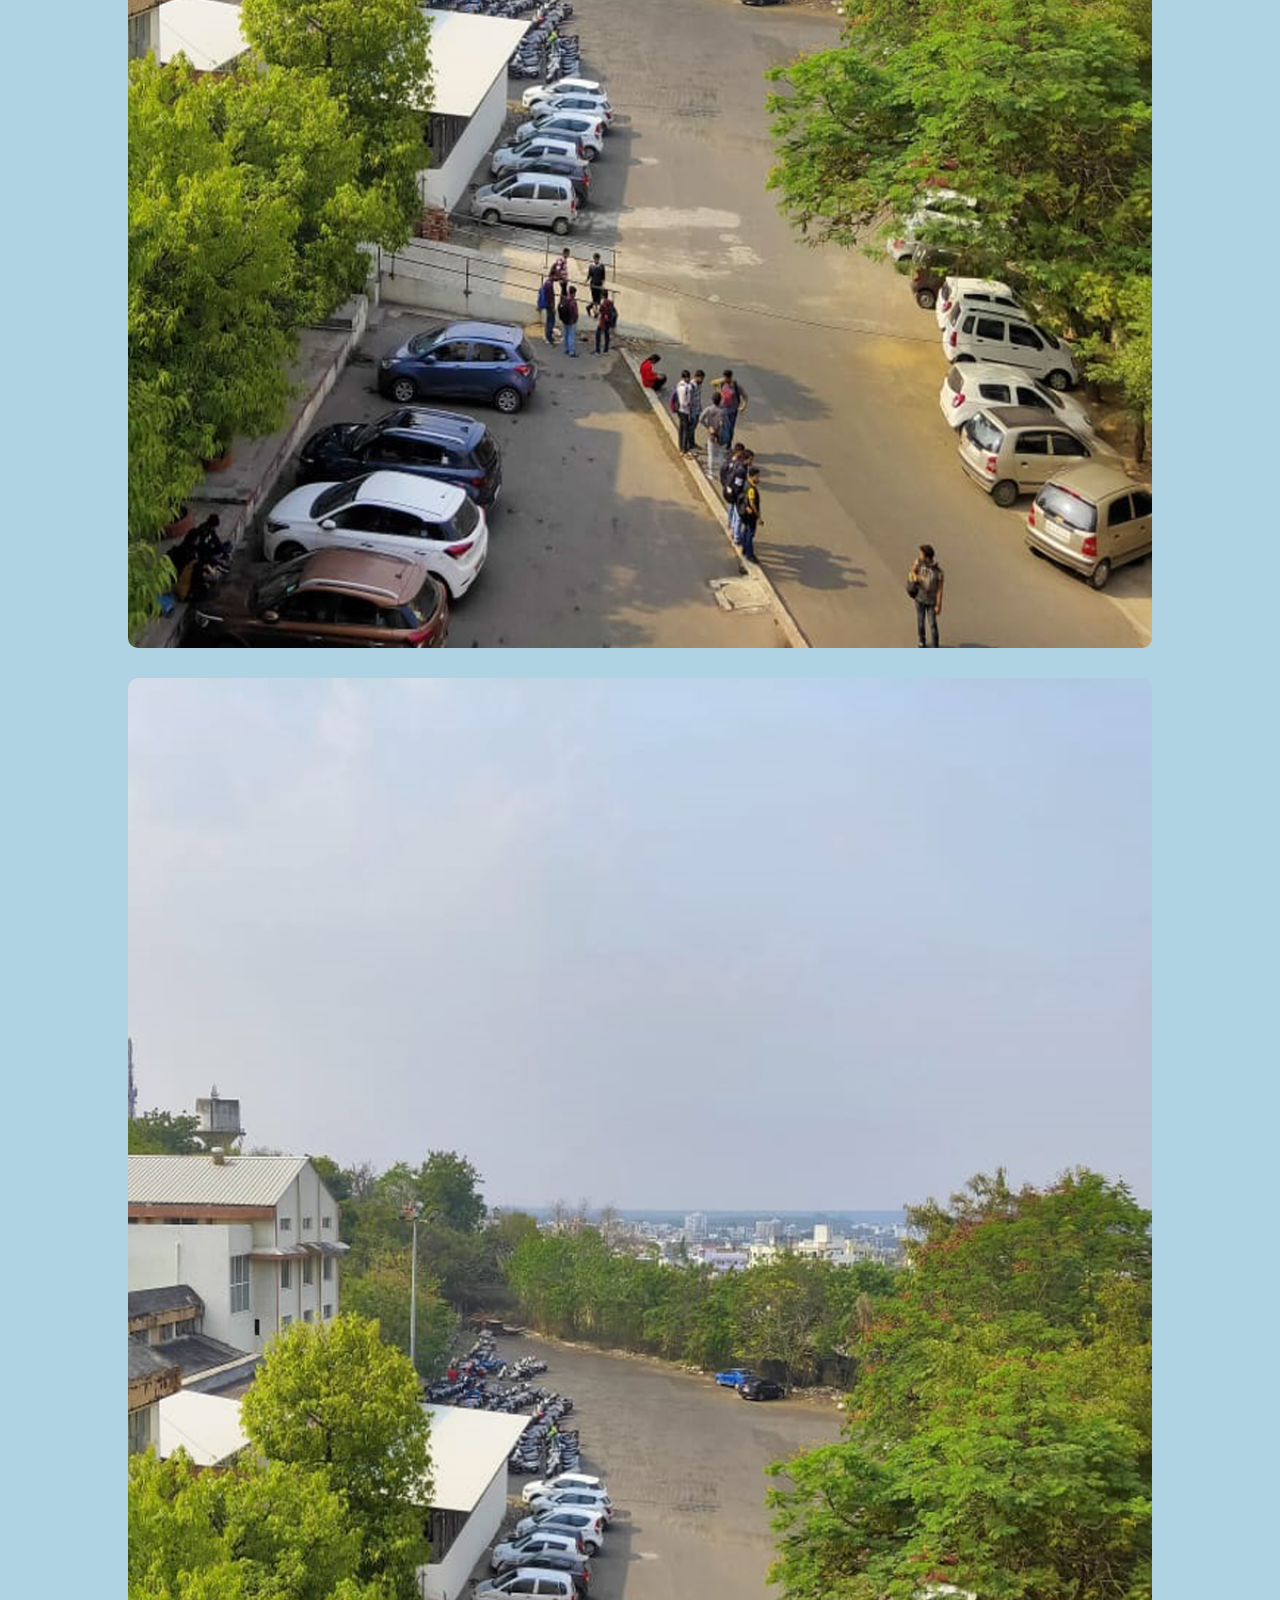
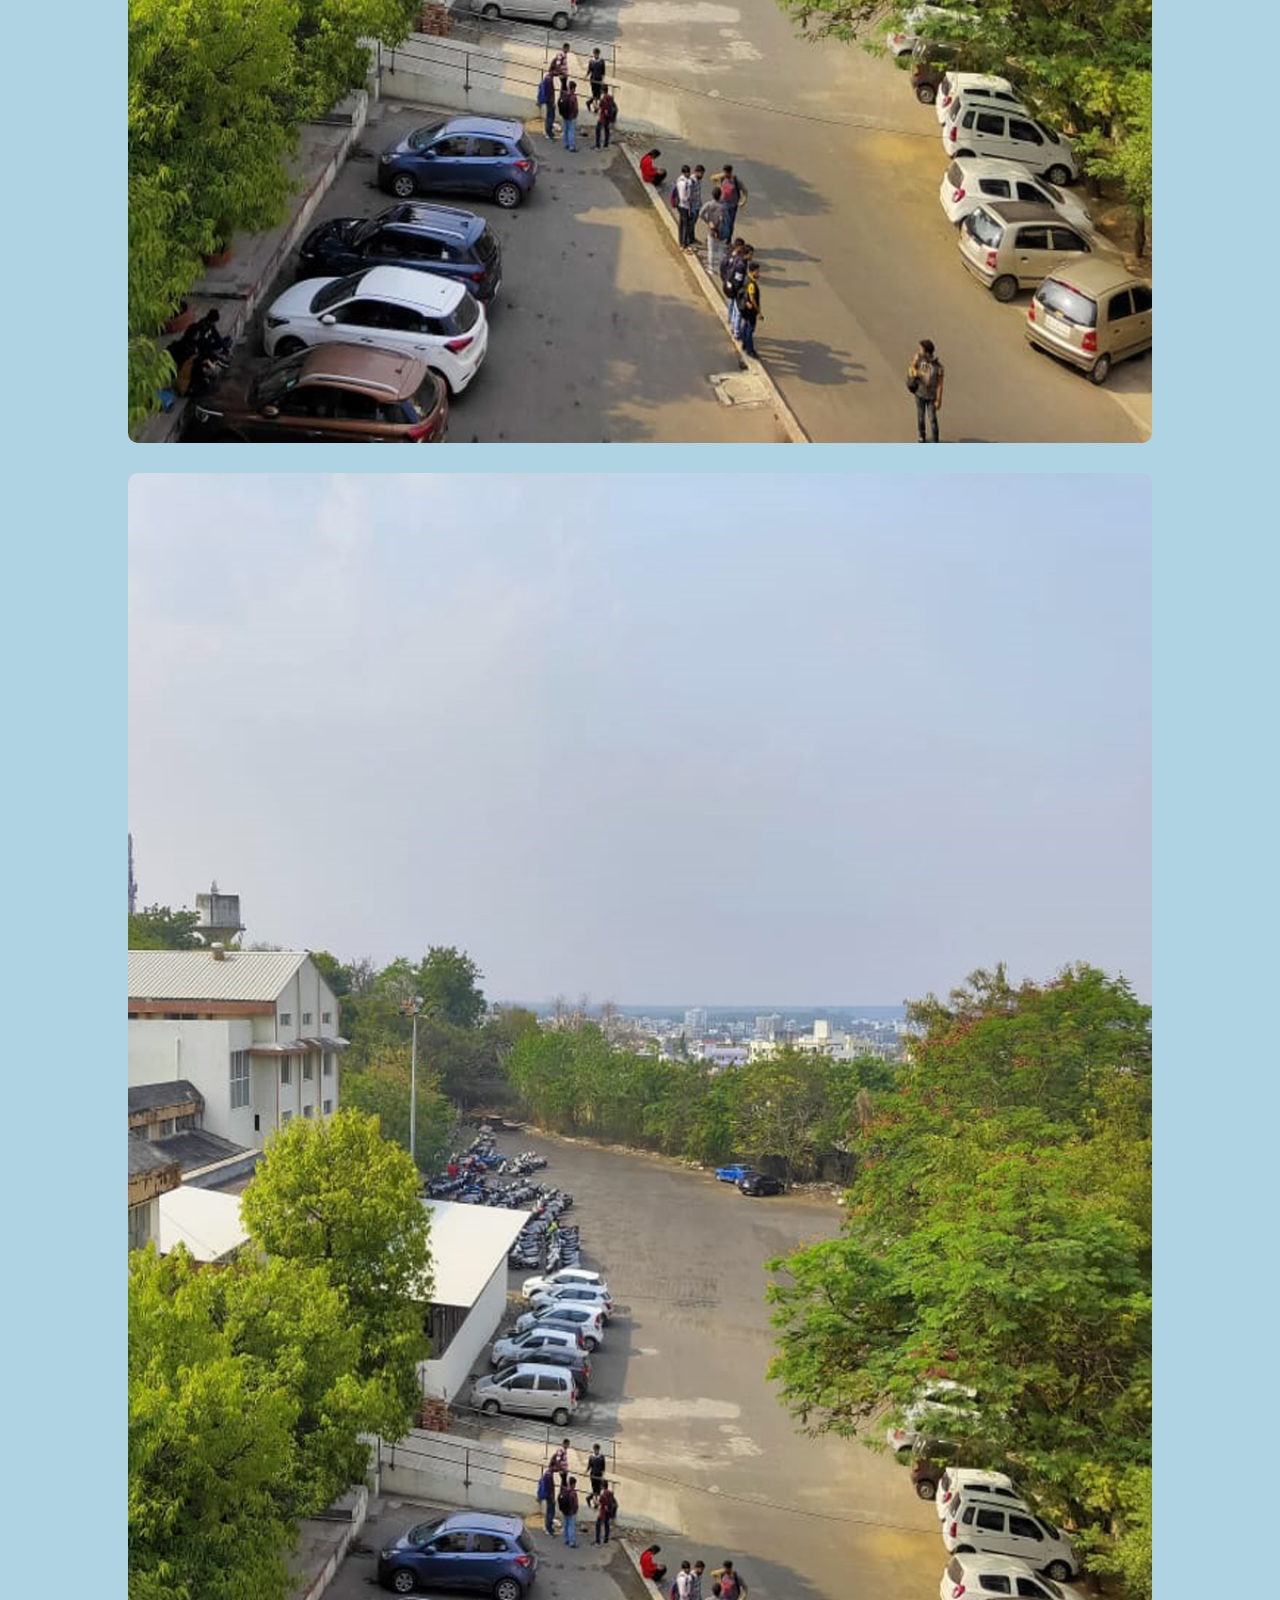
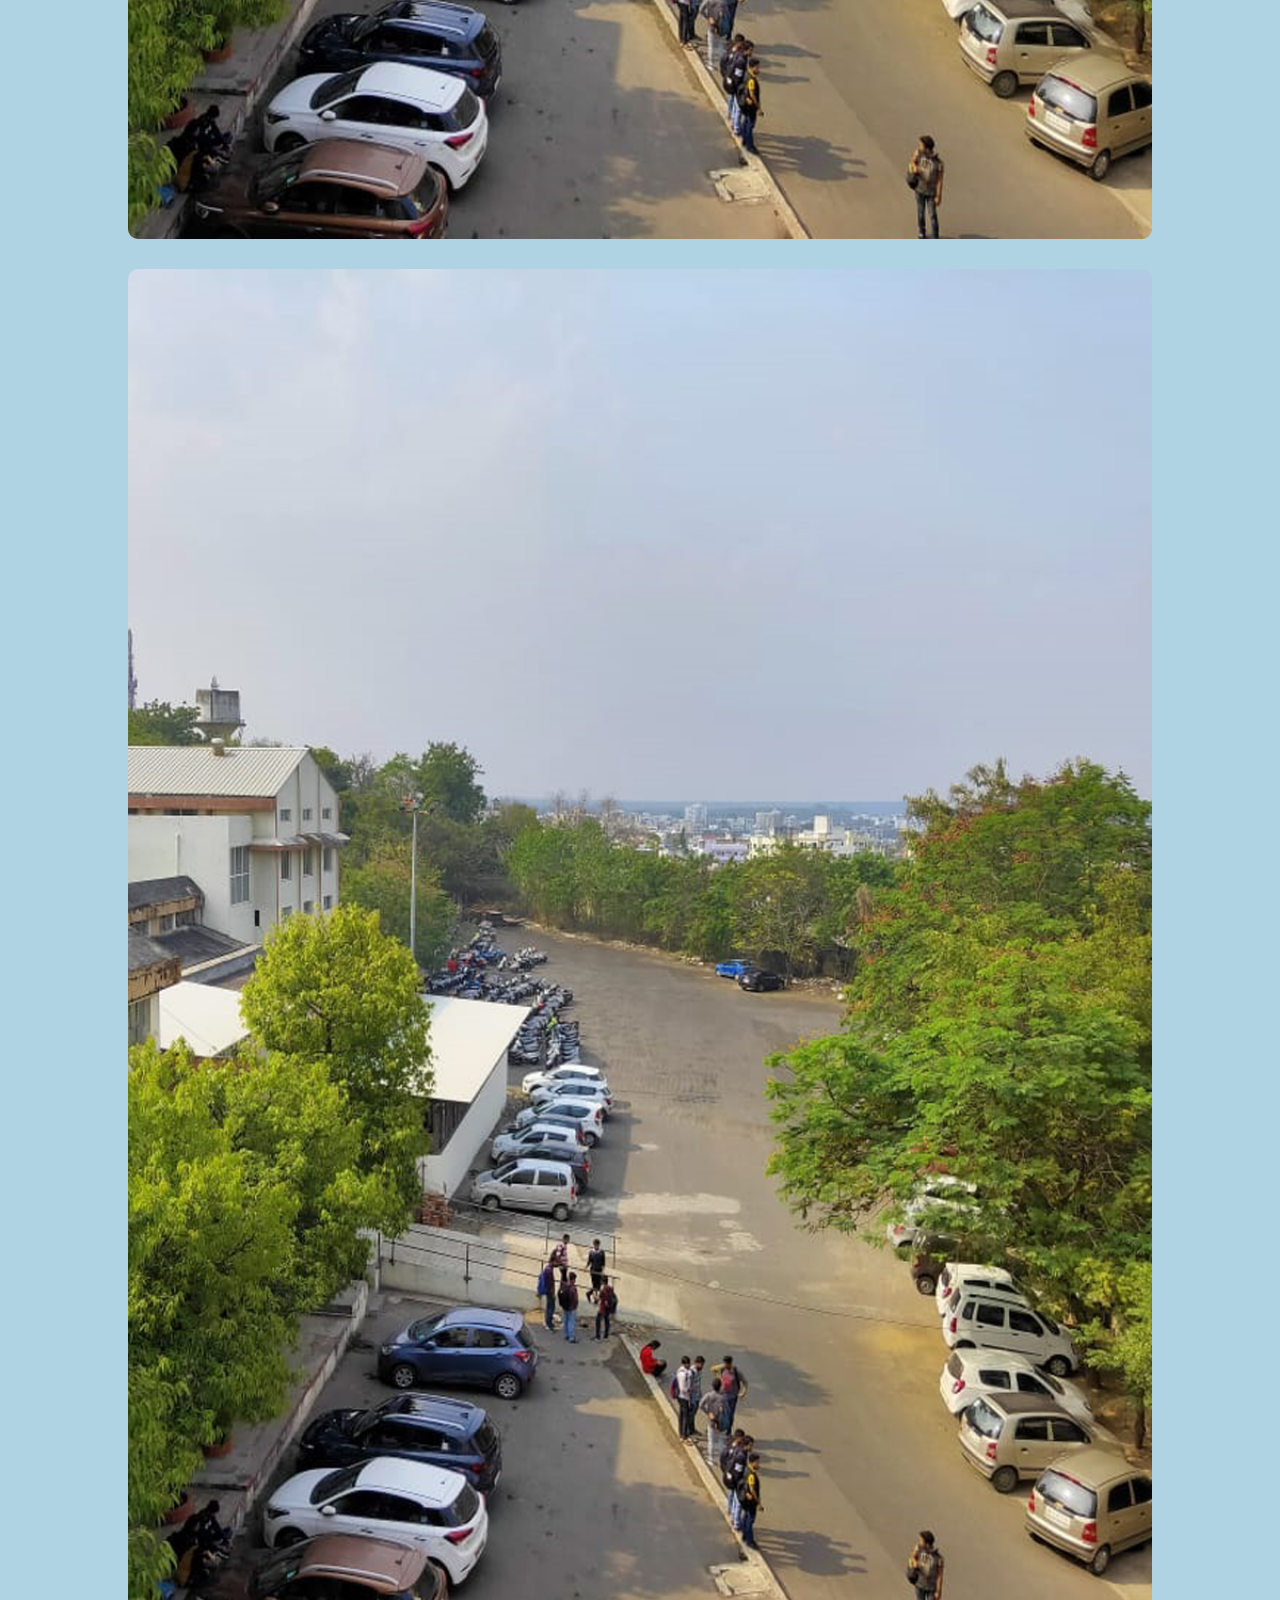
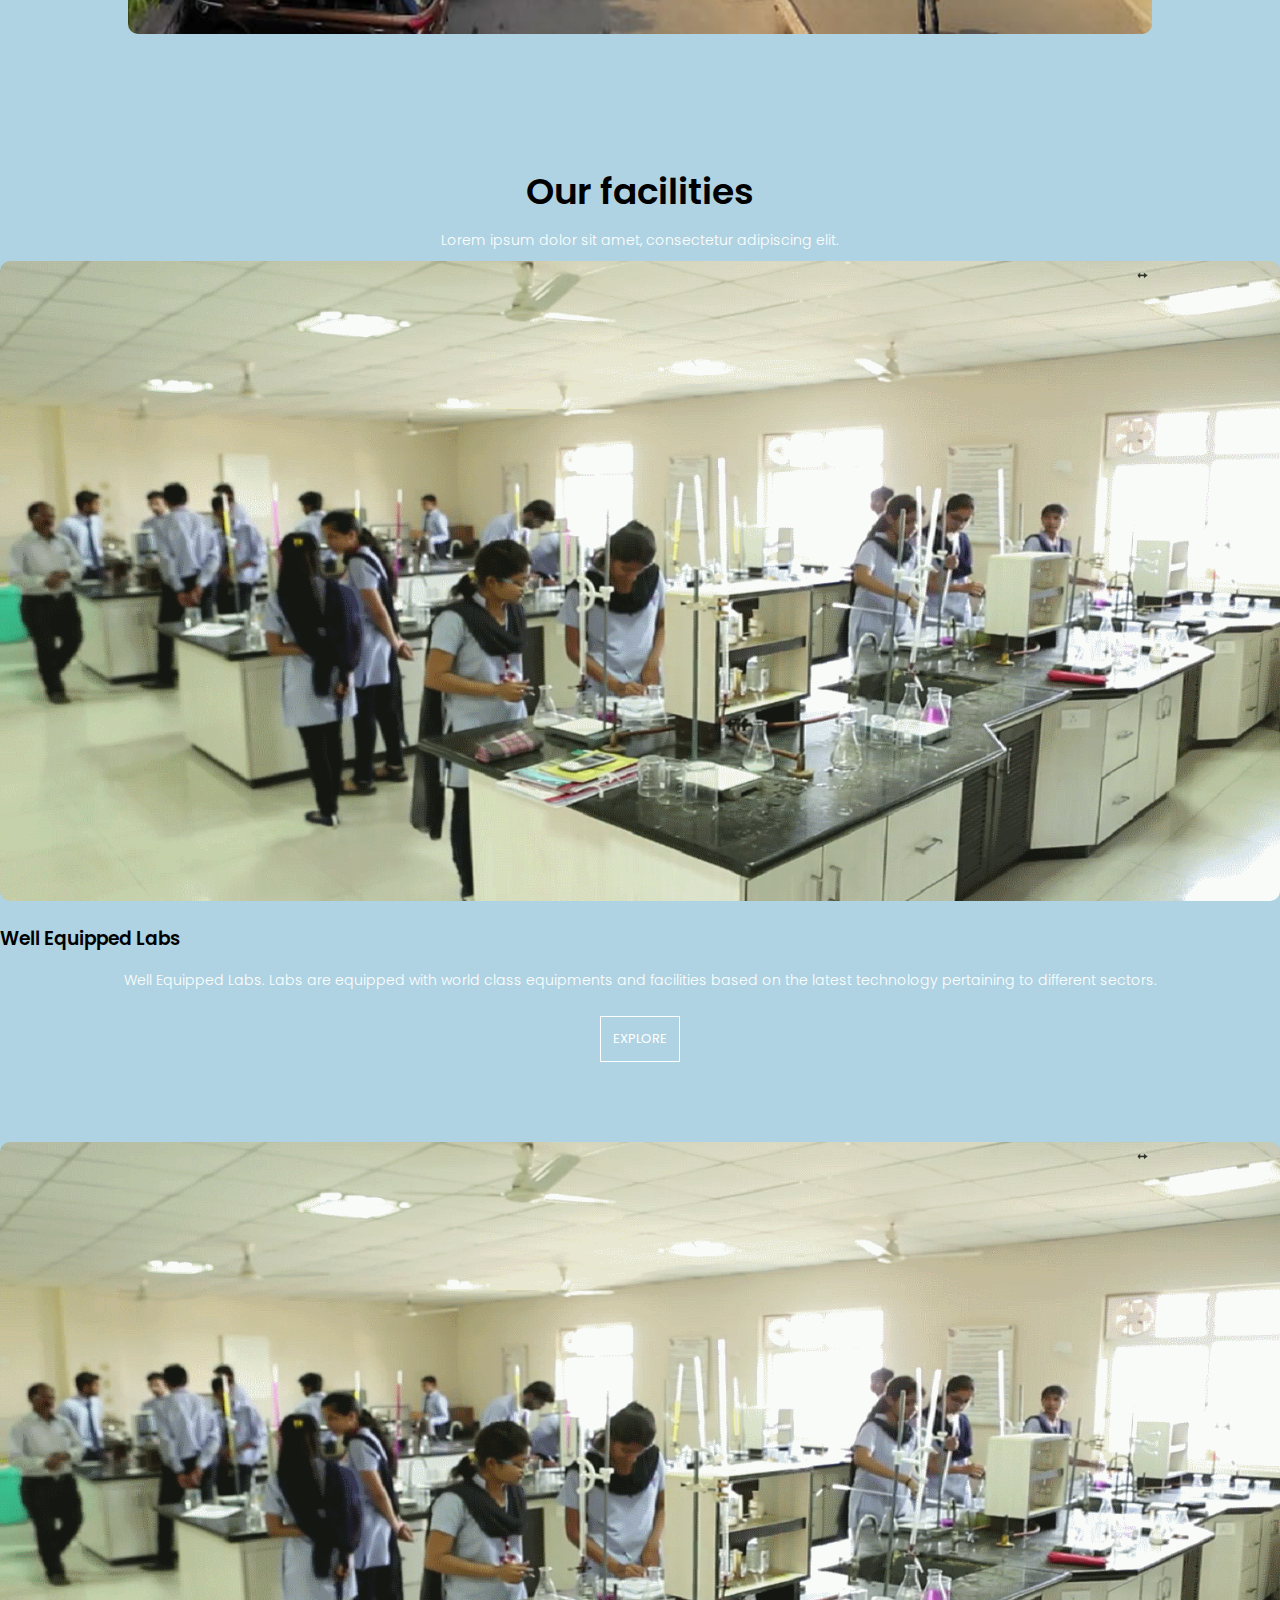
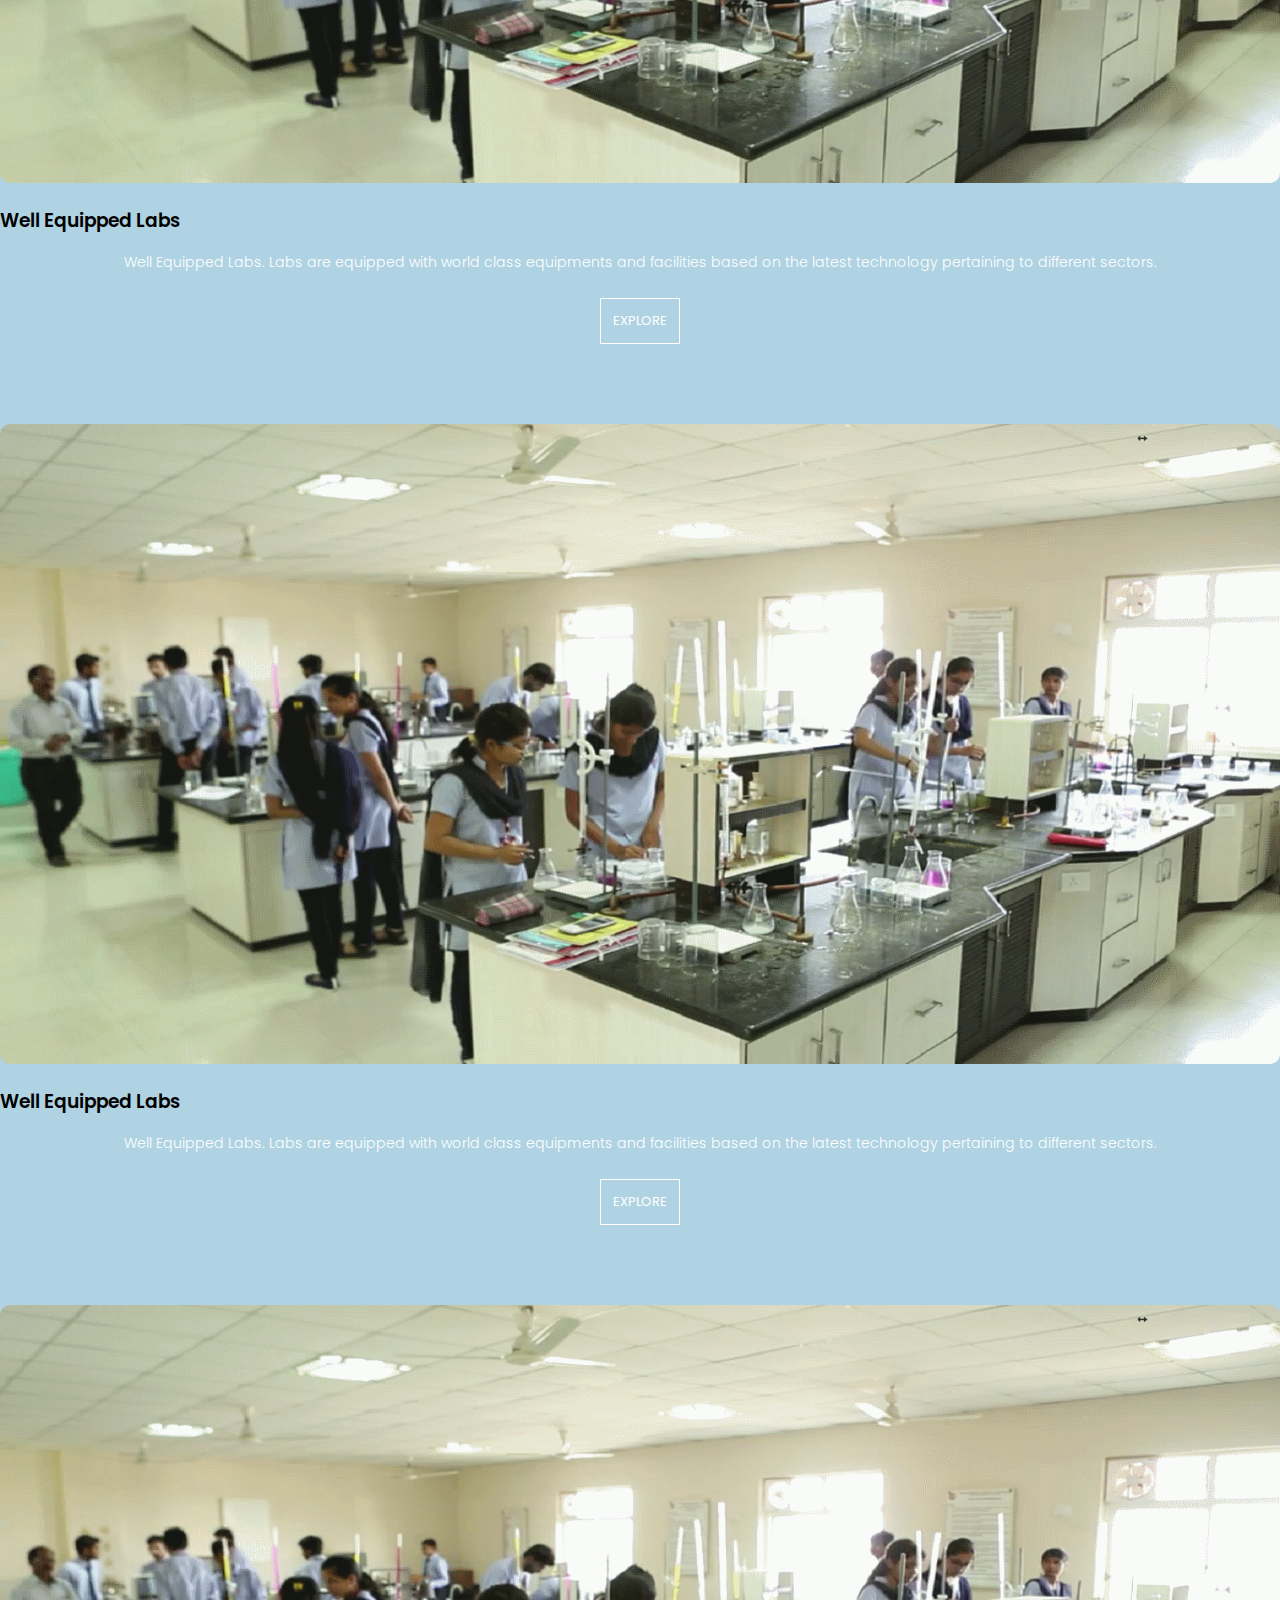
==== commit 1cbc7b30: "2" ====
--- a/index.html
+++ b/index.html
@@ -47,22 +47,28 @@
 				<div class="news">
 					<div class="news1"><h2>News</h2></div>
 					<div>
-						<marquee class="news_date" direction="up" scrollamount="3" onmouseover="this.stop()" onmouseout="this.start()">
+				    <marquee class="news_date" direction="up" scrollamount="2" onmouseover="this.stop()" onmouseout="this.start()">  
           					<ul>
             					<li>
-              						<i>01-April-2023 :</i> Lorem ipsum dolor sit amet, consectetur adipiscing elit. Ut elit tellus... <img src="images/new.gif">
-            					</li>
-            					<li>
-              						<i>01-April-2023 :</i> Lorem ipsum dolor sit amet, consectetur adipiscing elit. Ut elit tellus... <img src="images/new.gif">
-            					</li>
-            					<li>
-              						<i>01-April-2023 :</i> Lorem ipsum dolor sit amet, consectetur adipiscing elit. Ut elit tellus... <img src="images/new.gif">
-            					</li>
-            					<li>
-              						<i>01-April-2023 :</i> Lorem ipsum dolor sit amet, consectetur adipiscing elit. Ut elit tellus... <img src="images/new.gif">
-            					</li>
-            					<li>
-              						<i>01-April-2023 :</i> Lorem ipsum dolor sit amet, consectetur adipiscing elit. Ut elit tellus... <img src="images/new.gif">
+                                    <hr>
+                                    <i>01-April-2023 :</i><p><a href="#">Lorem ipsum dolor sit amet, consectetur adipiscing elit. Ut elit tellus...<img src ="images/new.gif"></a></p>
+                                    <hr>
+            					</li>
+            					<li>
+                                    <i>01-April-2023 :</i><p><a href="#">Lorem ipsum dolor sit amet, consectetur adipiscing elit. Ut elit tellus...<img src="images/new.gif"></a></p>
+                                    <hr>
+            					</li>
+            					<li>
+                                    <i>01-April-2023 :</i><p><a href="#">Lorem ipsum dolor sit amet, consectetur adipiscing elit. Ut elit tellus...<img src="images/new.gif"></a></p>
+                                  <hr>
+            					</li>
+            					<li>
+                                    <i>01-April-2023 :</i><p><a href="#">Lorem ipsum dolor sit amet, consectetur adipiscing elit. Ut elit tellus...<img src="images/new.gif"></a></p>
+                                  <hr>
+            					</li>
+            					<li>
+                                    <i>01-April-2023 :</i><p><a href="#">Lorem ipsum dolor sit amet, consectetur adipiscing elit. Ut elit tellus...<img src="images/new.gif"></a></p>
+                                  <hr>
             					</li>
             
           					</ul>
@@ -74,22 +80,28 @@
 				<div class="news">
 					<div class="news1"><h2>Notice</h2></div>
 					<div>
-					<marquee class="news_date" direction="up" scrollamount="3">
+                        <marquee class="news_date" direction="up" scrollamount="2" onmouseover="this.stop()" onmouseout="this.start()">
           					<ul>
             					<li>
-              						<i>01-April-2023 :</i> Lorem ipsum dolor sit amet, consectetur adipiscing elit. Ut elit tellus... <img src="images/new.gif">
-            					</li>
-            					<li>
-              						<i>01-April-2023 :</i> Lorem ipsum dolor sit amet, consectetur adipiscing elit. Ut elit tellus... <img src="images/new.gif">
-            					</li>
-            					<li>
-              						<i>01-April-2023 :</i> Lorem ipsum dolor sit amet, consectetur adipiscing elit. Ut elit tellus... <img src="images/new.gif">
-            					</li>
-            					<li>
-              						<i>01-April-2023 :</i> Lorem ipsum dolor sit amet, consectetur adipiscing elit. Ut elit tellus... <img src="images/new.gif">
-            					</li>
-            					<li>
-              						<i>01-April-2023 :</i> Lorem ipsum dolor sit amet, consectetur adipiscing elit. Ut elit tellus... <img src="images/new.gif">
+                                    <hr>
+                                    <i>01-April-2023 :</i><p><a href="#">Lorem ipsum dolor sit amet, consectetur adipiscing elit. Ut elit tellus...<img src="images/new.gif"></a></p>
+                                  <hr>
+            					</li>
+            					<li>
+                                    <i>01-April-2023 :</i><p><a href="#">Lorem ipsum dolor sit amet, consectetur adipiscing elit. Ut elit tellus...<img src="images/new.gif"></a></p>
+                                    <hr>
+            					</li>
+            					<li>
+                                    <i>01-April-2023 :</i><p><a href="#">Lorem ipsum dolor sit amet, consectetur adipiscing elit. Ut elit tellus...<img src="images/new.gif"></a></p>
+                                    <hr>
+            					</li>
+            					<li>
+                                    <i>01-April-2023 :</i><p><a href="#">Lorem ipsum dolor sit amet, consectetur adipiscing elit. Ut elit tellus...<img src="images/new.gif"></a></p>
+                                    <hr>
+            					</li>
+            					<li>
+                                    <i>01-April-2023 :</i><p><a href="#">Lorem ipsum dolor sit amet, consectetur adipiscing elit. Ut elit tellus...<img src="images/new.gif"></a></p>
+                                    <hr>
             					</li>
             
           					</ul>
@@ -101,24 +113,29 @@
 				<div class="news">
 					<div class="news1"><h2>Event</h2></div>
 					<div>
-						<marquee class="news_date" direction="up" scrollamount="3">
+						<marquee class="news_date" direction="up" scrollamount="2" onmouseover="this.stop()" onmouseout="this.start()">
           					<ul>
             					<li>
-              						<i>01-April-2023 :</i> Lorem ipsum dolor sit amet, consectetur adipiscing elit. Ut elit tellus... <img src="images/new.gif">
-            					</li>
-            					<li>
-              						<i>01-April-2023 :</i> Lorem ipsum dolor sit amet, consectetur adipiscing elit. Ut elit tellus... <img src="images/new.gif">
-            					</li>
-            					<li>
-              						<i>01-April-2023 :</i> Lorem ipsum dolor sit amet, consectetur adipiscing elit. Ut elit tellus... <img src="images/new.gif">
-            					</li>
-            					<li>
-              						<i>01-April-2023 :</i> Lorem ipsum dolor sit amet, consectetur adipiscing elit. Ut elit tellus... <img src="images/new.gif">
-            					</li>
-            					<li>
-              						<i>01-April-2023 :</i> Lorem ipsum dolor sit amet, consectetur adipiscing elit. Ut elit tellus... <img src="images/new.gif">
-            					</li>
-            
+                                    <hr>
+                                    <i>01-April-2023 :</i><p><a href="#">Lorem ipsum dolor sit amet, consectetur adipiscing elit. Ut elit tellus...<img src="images/new.gif"></a></p>
+                                  <hr>
+            					</li>
+            					<li>
+                                    <i>01-April-2023 :</i><p><a href="#">Lorem ipsum dolor sit amet, consectetur adipiscing elit. Ut elit tellus...<img src="images/new.gif"></a></p>
+                                    <hr>
+            					</li>
+            					<li>
+                                    <i>01-April-2023 :</i><p><a href="#">Lorem ipsum dolor sit amet, consectetur adipiscing elit. Ut elit tellus...<img src="images/new.gif"></a></p>
+                                    <hr>
+            					</li>
+            					<li>
+                                    <i>01-April-2023 :</i><p><a href="#">Lorem ipsum dolor sit amet, consectetur adipiscing elit. Ut elit tellus...<img src="images/new.gif"></a></p>
+                                    <hr>
+            					</li>
+            					<li>
+                                    <i>01-April-2023 :</i><p><a href="#">Lorem ipsum dolor sit amet, consectetur adipiscing elit. Ut elit tellus...<img src="images/new.gif"></a></p>
+                                    <hr>
+            					</li>
           					</ul>
         				</marquee>
 					</div>
--- a/css/style.css
+++ b/css/style.css
@@ -29,7 +29,7 @@
   min-height: 100vh;
   width: 100%;
   background-image: linear-gradient(rgba(4, 9, 10, 0.7), rgba(4, 9, 10, 0.7)),
-    url(./images/banner.jpg);
+    url(../images/banner.jpg);
   background-position: center;
   background-size: cover;
   position: relative;
@@ -195,24 +195,51 @@
   padding-top: 100px;
 }
 .news{
-	height: 400px;
-	background-color: #f0f3fa;
+	background: #068DA9;
+  border-radius: 10px;
+  height: 430px;
+  padding-top: 20px;
+  margin-bottom: 20px;
+  box-sizing: border-box;
+  transition: 0.2s;
+}
+.news:hover {
+  box-shadow: 0 0 20px 0px rgba(0, 0, 0, 0.2);
 }
 .news .news1 h2{
 	text-align: center;
 	padding: 10px;
-    background: #0055a4;
-    text-align: center;
-    font-size: 22px;
-    font-weight: 400;
-    margin-bottom: 10px;
+  background: #0055a4;
+  text-align: center;
+  font-size: 22px;
+  font-weight: 400;
+  margin-bottom: 10px;
 }
 .news_date{ 
 	height:340px;
+  display: flex;
 }
 .news_date i {
 	color: red;
 	font-size: 14px;
+  padding-left: 10px;
+  margin-bottom: 0px;
+}
+hr{
+  margin: 0px;
+  padding: 0px;
+}
+.news_date p{
+  color: white;
+  font-size: 14px;
+  padding: 0px;
+  padding-left: 20px;
+  padding-right: 10px;
+  margin-bottom: 0px;
+}
+.news_date p a{
+ text-decoration: none;
+ color: white;
 }
 .heading {
 	font-size: 28px;
